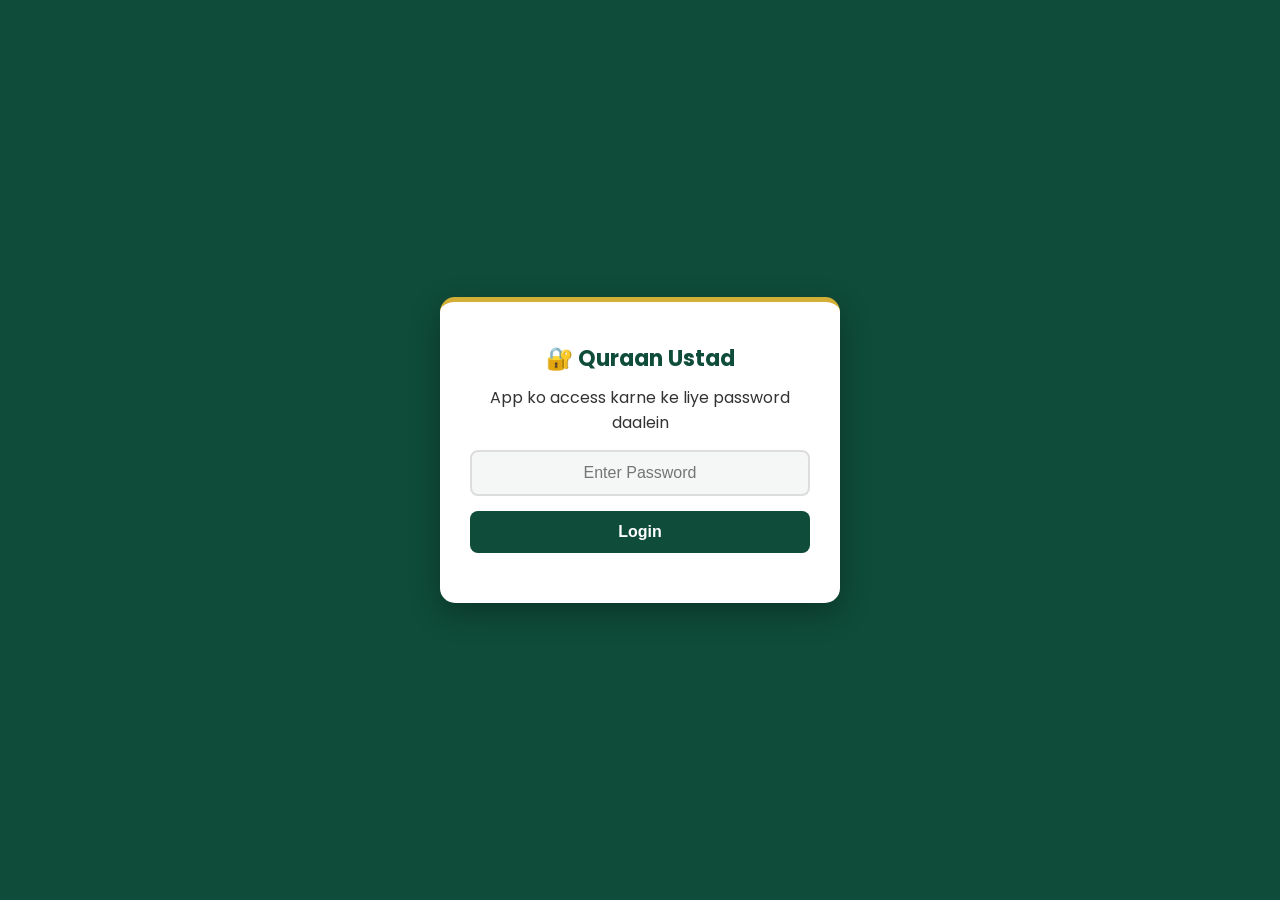
==== Index.html @ 298fa624 "Create Index.html" ====
<!DOCTYPE html>
<html lang="hi">
<head>
    <meta charset="UTF-8">
    <meta name="viewport" content="width=device-width, initial-scale=1.0">
    <title>Quraan Ustad - 50 Days Course</title>
    
    <link rel="icon" type="image/png" href="icon.png">
    <link rel="apple-touch-icon" href="icon.png">
    <link id="my-manifest-placeholder" rel="manifest">
    <meta name="theme-color" content="#0F4C3A">
    
    <link href="https://fonts.googleapis.com/css2?family=Amiri:wght@400;700&family=Noto+Nastaliq+Urdu:wght@400;700&family=Poppins:wght@300;400;600;700&display=swap" rel="stylesheet">
    
    <style>
        :root { --primary: #0F4C3A; --secondary: #D4AF37; --bg: #F4F7F6; --card-bg: #ffffff; --text: #333333; --text-light: #666; --shadow: 0 4px 15px rgba(0,0,0,0.05); --border: #ddd; }
        [data-theme="dark"] { --primary: #1a1a2e; --secondary: #6ee7b7; --bg: #0f0f23; --card-bg: #1e1e36; --text: #eee; --text-light: #aaa; --shadow: 0 4px 15px rgba(0,0,0,0.3); --border: #333; }
        * { box-sizing: border-box; margin: 0; padding: 0; transition: background 0.3s, color 0.3s; }
        body { font-family: 'Poppins', sans-serif; background-color: var(--bg); color: var(--text); padding-bottom: 70px; }
        
        .login-container { position: fixed; top: 0; left: 0; width: 100%; height: 100%; background: var(--primary); display: flex; justify-content: center; align-items: center; z-index: 9999; }
        .login-box { background: var(--card-bg); padding: 40px 30px; border-radius: 15px; text-align: center; box-shadow: 0 10px 30px rgba(0,0,0,0.3); width: 90%; max-width: 400px; border-top: 5px solid var(--secondary); }
        .login-box h1 { color: var(--primary); margin-bottom: 10px; font-size: 22px; }
        .login-box input { width: 100%; padding: 12px; margin: 15px 0; border: 2px solid var(--border); border-radius: 8px; font-size: 16px; background: var(--bg); color: var(--text); text-align: center; }
        .login-box button { width: 100%; background: var(--primary); color: white; padding: 12px; border: none; border-radius: 8px; font-weight: bold; cursor: pointer; font-size: 16px; }

        header { background-color: var(--primary); color: white; text-align: center; padding: 15px; border-bottom: 4px solid var(--secondary); }
        .header-top { display: flex; justify-content: space-between; align-items: center; max-width: 1200px; margin: 0 auto; }
        .header-controls { display: flex; gap: 10px; align-items: center; }
        .icon-btn { background: none; border: none; font-size: 20px; cursor: pointer; color: white; }
        .streak-badge { background: #ff5722; color: white; padding: 4px 10px; border-radius: 20px; font-size: 12px; font-weight: bold; }

        .main-nav { display: flex; justify-content: flex-start; overflow-x: auto; gap: 10px; margin: 15px auto; padding: 0 15px; max-width: 1200px; scrollbar-width: none; }
        .main-nav::-webkit-scrollbar { display: none; }
        .nav-btn { padding: 8px 16px; border: none; border-radius: 20px; font-size: 13px; font-weight: 600; background: var(--card-bg); color: var(--text); box-shadow: var(--shadow); cursor: pointer; white-space: nowrap; }
        .nav-btn.active { background: var(--primary); color: #fff; }

        .view-section { display: none; max-width: 1200px; margin: 0 auto; padding: 0 15px; }
        .view-section.active { display: block; animation: fadeIn 0.4s; }
        @keyframes fadeIn { from { opacity: 0; transform: translateY(10px); } to { opacity: 1; transform: translateY(0); } }

        .day-header { display: flex; justify-content: space-between; align-items: center; margin-bottom: 15px; flex-wrap: wrap; gap: 10px;}
        .day-header h2 { color: var(--primary); font-size: 18px; }
        .admin-select { padding: 8px; border-radius: 8px; border: 2px solid var(--primary); background: var(--card-bg); color: var(--text); font-weight: bold; }
        
        .grid-container { display: grid; grid-template-columns: repeat(auto-fill, minmax(280px, 1fr)); gap: 15px; margin-bottom: 20px; }
        .card { background: var(--card-bg); border-radius: 12px; padding: 15px; box-shadow: var(--shadow); border-left: 5px solid var(--primary); text-align: center; }
        .arabic { font-family: 'Amiri', serif; font-size: 28px; color: var(--secondary); margin-bottom: 5px; direction: rtl; cursor: pointer; }
        .roman { font-weight: 600; font-size: 14px; margin-bottom: 5px; }
        .urdu { font-family: 'Noto Nastaliq Urdu', serif; font-size: 18px; color: var(--text-light); direction: rtl; cursor: pointer; }
        .mashq-box { background: #fff8e1; border: 1px dashed var(--secondary); padding: 8px; margin-top: 10px; border-radius: 6px; font-size: 13px; color: #333; text-align: right; direction: rtl;}
        [data-theme="dark"] .mashq-box { background: #2a2a40; color: #eee; }
        .tafseel-btn { background: var(--primary); color: white; border: none; padding: 8px; width: 100%; border-radius: 6px; margin-top: 10px; cursor: pointer; font-size: 12px; }

        .locked-page { background: var(--card-bg); padding: 40px 20px; border-radius: 15px; box-shadow: var(--shadow); text-align: center; margin: 20px 0; border: 2px dashed var(--border); grid-column: 1 / -1; }
        .locked-page h2 { color: var(--text-light); margin-bottom: 10px; font-size: 22px; }
        .locked-page p { color: var(--text-light); font-size: 14px; margin-bottom: 20px; }
        .lock-icon { font-size: 60px; margin-bottom: 15px; }

        .exam-btn { background: var(--secondary); color: #000; padding: 12px 20px; border: none; border-radius: 25px; font-weight: bold; font-size: 16px; width: 100%; margin-top: 10px; cursor: pointer; }
        .search-box { width: 100%; padding: 12px; border: 2px solid var(--border); border-radius: 10px; margin-bottom: 15px; background: var(--card-bg); color: var(--text); outline: none; }

        .modal { position: fixed; top: 0; left: 0; width: 100%; height: 100%; background: rgba(0,0,0,0.8); z-index: 2000; display: flex; justify-content: center; align-items: center; padding: 20px; }
        .modal-content { background: var(--card-bg); padding: 20px; border-radius: 15px; width: 100%; max-width: 500px; border-top: 5px solid var(--secondary); position: relative; max-height: 90vh; overflow-y: auto; }
        .close-btn { position: absolute; top: 10px; right: 15px; font-size: 24px; cursor: pointer; color: var(--text-light); }
        .modal-text { margin-top: 15px; font-size: 18px; line-height: 1.8; text-align: right; font-family: 'Noto Nastaliq Urdu', serif; }
        
        .game-box { background: var(--card-bg); padding: 20px; border-radius: 12px; box-shadow: var(--shadow); text-align: center; max-width: 600px; margin: 0 auto; }
        .option-btn { padding: 12px; border: 2px solid var(--border); background: var(--bg); color: var(--text); border-radius: 8px; margin-bottom: 10px; width: 100%; text-align: left; cursor: pointer; font-size: 15px; }
        .option-btn.correct { background: #d4edda; border-color: #28a745; color: #155724; }
        .option-btn.wrong { background: #f8d7da; border-color: #dc3545; color: #721c24; }

        .bottom-nav { position: fixed; bottom: 0; left: 0; width: 100%; background: var(--card-bg); display: flex; justify-content: space-around; padding: 10px; box-shadow: 0 -2px 10px rgba(0,0,0,0.1); z-index: 1000; }
        .bottom-nav button { background: none; border: none; color: var(--text-light); font-size: 20px; cursor: pointer; display: flex; flex-direction: column; align-items: center; font-size: 12px; gap: 4px; }
        .bottom-nav button.active { color: var(--primary); font-weight: bold; }
        
        .toast { position: fixed; bottom: 70px; left: 50%; transform: translateX(-50%); background: var(--primary); color: white; padding: 10px 20px; border-radius: 20px; opacity: 0; transition: opacity 0.3s; pointer-events: none; z-index: 3000; font-size: 14px;}
        .toast.show { opacity: 1; }
        .hidden { display: none !important; }
        
        .score-badge { display: inline-block; background: var(--secondary); color: #000; padding: 4px 10px; border-radius: 15px; font-size: 12px; font-weight: bold; margin-bottom: 10px; }
    </style>
</head>
<body>

    <div id="loginScreen" class="login-container">
        <div class="login-box">
            <h1>🔐 Quraan Ustad</h1>
            <p>App ko access karne ke liye password daalein</p>
            <input type="password" id="passwordInput" placeholder="Enter Password">
            <button onclick="handleLogin()">Login</button>
            <p id="loginError" style="color: #ff4d4d; margin-top: 10px; font-size: 13px;"></p>
        </div>
    </div>

    <div id="mainApp" class="hidden">
        <header>
            <div class="header-top">
                <h1>📖 Quraan Ustad</h1>
                <div class="header-controls">
                    <span id="streakBadge" class="streak-badge hidden">🔥 0</span>
                    <button class="icon-btn" onclick="toggleTheme()" id="themeBtn">🌙</button>
                    <button class="icon-btn" onclick="logout()">🚪</button>
                </div>
            </div>
        </header>

        <nav class="main-nav">
            <button class="nav-btn active" onclick="switchTab('courseTab', this)">📚 Sabaq (50 Days)</button>
            <button class="nav-btn" onclick="window.location.href='dua.html'">🤲 Duaein</button>
            <button class="nav-btn" onclick="switchTab('gamesTab', this)">🎮 Games (100 GK)</button>
        </nav>

        <div id="courseTab" class="view-section active">
            <div class="day-header">
                <h2 id="dayTitle">Day 1 - Learn 10 Words</h2>
                <select id="adminDaySelect" class="admin-select hidden" onchange="changeAdminDay(this.value)"></select>
            </div>
            <div class="grid-container" id="courseGrid"></div>
            <button id="startExamBtn" class="exam-btn" onclick="startWordExam()">📝 Day 1 Exam Start Karein</button>
        </div>

        <div id="gamesTab" class="view-section">
            <div class="game-box">
                <div class="score-badge" id="gkScore">Score: 0 / 0</div>
                <h2>🎮 Islamic GK Quiz (100 Sawal)</h2>
                <p style="margin: 10px 0; font-size: 14px;">Apna ilm azmayein!</p>
                <div id="quizContainer"></div>
                <button id="nextGkBtn" class="exam-btn hidden" onclick="loadRandomGK()">Next Sawal ➡️</button>
            </div>
        </div>

        <div class="bottom-nav">
            <button onclick="switchTab('courseTab', document.querySelectorAll('.nav-btn')[0])">📚<br>Sabaq</button>
            <button onclick="window.location.href='dua.html'">🤲<br>Duaein</button>
            <button onclick="switchTab('gamesTab', document.querySelectorAll('.nav-btn')[2])">🎮<br>Games</button>
            <button onclick="openFeedback()">✉️<br>Support</button>
        </div>
    </div>

    <div id="infoModal" class="modal hidden">
        <div class="modal-content">
            <span class="close-btn" onclick="document.getElementById('infoModal').classList.add('hidden')">&times;</span>
            <h2 id="modalTitle" style="color: var(--primary); text-align: center;">Tafseel</h2>
            <div id="modalText" class="modal-text"></div>
            <div style="display:flex; gap:10px; margin-top:20px;">
                <button class="exam-btn" id="speakBtn" style="flex:1; background:var(--primary); color:white; margin-top:0;">🔊 Suno</button>
                <button class="exam-btn" id="shareBtn" style="flex:1; background:#25D366; color:white; margin-top:0;">📤 Share</button>
            </div>
        </div>
    </div>

    <div id="examModal" class="modal hidden">
        <div class="modal-content">
            <span class="close-btn" onclick="document.getElementById('examModal').classList.add('hidden')">&times;</span>
            <h2 style="text-align: center; color: var(--primary);">Exam</h2>
            <p style="text-align: center; font-size: 12px; margin-bottom: 15px;">Sahi Urdu Meaning Select Karein</p>
            <div id="examQuestions"></div>
            <button class="exam-btn" onclick="submitExam()" id="submitExamBtn">Submit Exam</button>
            <div id="examResult" style="text-align: center; margin-top: 15px; font-weight: bold;"></div>
        </div>
    </div>

    <div id="feedbackModal" class="modal hidden">
        <div class="modal-content">
            <span class="close-btn" onclick="document.getElementById('feedbackModal').classList.add('hidden')">&times;</span>
            <h2 style="text-align: center; color: var(--primary);">✉️ Feedback</h2>
            <p style="text-align: center; font-size: 14px; margin: 10px 0;">App kaisi lagi, zaroor batayein.</p>
            <a href="mailto:fauzan0096@gmail.com?subject=Feedback%20from%20Quran%20Ustad%20App&body=Assalamu%20Alaikum,%0A%0AMujhe%20app%20ke%20baare%20mein%20yeh%20kehana%20hai:" style="text-decoration: none; display: block;">
                <button class="exam-btn" style="background: var(--primary); color: white; margin-top: 10px;">📧 Email Karein</button>
            </a>
            <button class="exam-btn" onclick="shareApp()" style="background: #25D366; color: white; margin-top: 10px;">📤 App Share Karein</button>
        </div>
    </div>

    <div id="toast" class="toast">Message</div>

    <script>
        const manifest = { name: "Quraan Ustad", short_name: "Quran Ustad", start_url: "./index.html", display: "standalone", background_color: "#0F4C3A", theme_color: "#0F4C3A", icons: [{ src: "icon.png", sizes: "192x192", type: "image/png" }, { src: "icon.png", sizes: "512x512", type: "image/png" }] };
        document.querySelector('#my-manifest-placeholder').setAttribute('href', URL.createObjectURL(new Blob([JSON.stringify(manifest)], {type: 'application/json'})));

        const courseData = [
            { day: 1, words: [ { a: "اللَّهُ", r: "Allah", u: "اللہ", m: "اللَّهُ أَحَدٌ", t: "سب کا رب" }, { a: "رَبِّ", r: "Rabb", u: "پالنے والا", m: "رَبِّ الْعَالَمِينَ", t: "مالک" }, { a: "إِلَه", r: "Ilaah", u: "معبود", m: "لَا إِلَهَ إِلَّا اللَّهُ", t: "عبادت کے لائق" }, { a: "رَحْمَٰن", r: "Rahmaan", u: "بہت مہربان", m: "الرَّحْمَٰنُ", t: "رحم کرنے والا" }, { a: "رَحِيم", r: "Raheem", u: "نہایت رحم والا", m: "غَفُورٌ رَّحِيمٌ", t: "خاص رحم والا" }, { a: "غَفُور", r: "Ghafoor", u: "بخشنی والا", m: "هُوَ الْغَفُورُ", t: "معاف کرنے والا" }, { a: "عَزِيز", r: "Azeez", u: "زبردست", m: "عَزِيزٌ حَكِيمٌ", t: "غالب" }, { a: "حَكِيم", r: "Hakeem", u: "حکمت والا", m: "عَلِيمٌ حَكِيمٌ", t: "دانا" }, { a: "عَلِيم", r: "Aleem", u: "سب جاننے والا", m: "هُوَ عَلِيمٌ", t: "جاننے والا" }, { a: "خَبِير", r: "Khabeer", u: "باخبر", m: "الْخَبِيرُ", t: "خبر رکھنے والا" } ] },
            { day: 2, words: [ { a: "بَصِير", r: "Baseer", u: "سب دیکھنے والا", m: "هُوَ الْبَصِيرُ", t: "دیکھنے والا" }, { a: "سَمِيع", r: "Samee'", u: "سب سننے والا", m: "سَمِيعٌ بَصِيرٌ", t: "سننے والا" }, { a: "قَدِير", r: "Qadeer", u: "قدرت والا", m: "قَدِيرٌ", t: "طاقت والا" }, { a: "لَطِيف", r: "Lateef", u: "باریک بین", m: "لَطِيفٌ", t: "مہربان" }, { a: "كَرِيم", r: "Kareem", u: "کرم والا", m: "كَرِيمٌ", t: "سخی" }, { a: "عَظِيم", r: "Azeem", u: "عظمت والا", m: "عَظِيمٌ", t: "بڑا" }, { a: "كَبِير", r: "Kabeer", u: "بڑا", m: "اللَّهُ أَكْبَرُ", t: "بزرگ" }, { a: "حَمِيد", r: "Hameed", u: "تعریف کے لائق", m: "حَمِيدٌ", t: "تعریف والا" }, { a: "غَنِيّ", r: "Ghaniyy", u: "بے نیاز", m: "غَنِيٌّ", t: "دولت والا" }, { a: "حَيّ", r: "Hayy", u: "ہمیشہ زندہ", m: "الْحَيُّ", t: "زندہ" } ] },
            { day: 3, words: [ { a: "قَيُّوم", r: "Qayyoom", u: "قائم رکھنے والا", m: "الْقَيُّومُ", t: "سنبھالنے والا" }, { a: "مَلِك", r: "Malik", u: "بادشاہ", m: "مَلِكِ النَّاسِ", t: "حکمران" }, { a: "وَلِيّ", r: "Waliyy", u: "مددگار", m: "الْوَلِيُّ", t: "دوست" }, { a: "نَصِير", r: "Naseer", u: "مدد کرنے والا", m: "نَصِيرًا", t: "مددگار" }, { a: "تَوَّاب", r: "Tawwaab", u: "توبہ قبول کرنے والا", m: "التَّوَّابُ", t: "معاف کرنے والا" }, { a: "رَزَّاق", r: "Razzaaq", u: "رزق دینے والا", m: "الرَّزَّاقُ", t: "روزی دینے والا" }, { a: "خَالِق", r: "Khaaliq", u: "پیدا کرنے والا", m: "الْخَالِقُ", t: "بنانے والا" }, { a: "شَهِيد", r: "Shaheed", u: "گواہ", m: "شَهِيدًا", t: "گواہ" }, { a: "حَسِيب", r: "Haseeb", u: "حساب لینے والا", m: "حَسِيبًا", t: "حساب والا" }, { a: "وَكِيل", r: "Wakeel", u: "کارساز", m: "وَكِيلًا", t: "بھروسہ" } ] },
            { day: 4, words: [ { a: "قَوِيّ", r: "Qawiyy", u: "طاقتور", m: "قَوِيٌّ", t: "طاقت والا" }, { a: "شَدِيد", r: "Shadeed", u: "سخت", m: "شَدِيدٌ", t: "سخت" }, { a: "عَفُوّ", r: "Afuw", u: "معاف کرنے والا", m: "عَفُوٌّ", t: "معافی" }, { a: "حَقّ", r: "Haqq", u: "سچ", m: "الْحَقُّ", t: "حق" }, { a: "وَاحِد", r: "Waahid", u: "ایک", m: "وَاحِدٌ", t: "ایک" }, { a: "أَحَد", r: "Ahad", u: "اکیلا", m: "أَحَدٌ", t: "بےمثال" }, { a: "صَمَد", r: "Samad", u: "بے نیاز", m: "الصَّمَدُ", t: "بےنیاز" }, { a: "هُوَ", r: "Huwa", u: "وہ (مرد)", m: "هُوَ", t: "وہ" }, { a: "هِيَ", r: "Hiya", u: "وہ (عورت)", m: "هِيَ", t: "وہ" }, { a: "هُمْ", r: "Hum", u: "وہ سب", m: "هُمْ", t: "وہ سب" } ] },
            { day: 5, words: [ { a: "هُنَّ", r: "Hunna", u: "وہ عورتیں", m: "هُنَّ", t: "وہ سب" }, { a: "هُمَا", r: "Humaa", u: "وہ دونوں", m: "هُمَا", t: "وہ دونوں" }, { a: "أَنْتَ", r: "Anta", u: "تم", m: "أَنْتَ", t: "تم" }, { a: "أَنْتُمْ", r: "Antum", u: "تم سب", m: "أَنْتُمْ", t: "تم سب" }, { a: "أَنَا", r: "Anaa", u: "میں", m: "أَنَا", t: "میں" }, { a: "نَحْنُ", r: "Nahnu", u: "ہم", m: "نَحْنُ", t: "ہم" }, { a: "هَذَا", r: "Haadhaa", u: "یہ (مرد)", m: "هَذَا", t: "یہ" }, { a: "هَذِهِ", r: "Haadhihi", u: "یہ (عورت)", m: "هَذِهِ", t: "یہ" }, { a: "ذَلِكَ", r: "Dhaalika", u: "وہ", m: "ذَلِكَ", t: "وہ" }, { a: "تِلْكَ", r: "Tilka", u: "وہ (عورت)", m: "تِلْكَ", t: "وہ" } ] },
            { day: 6, words: [ { a: "أُولَٰئِكَ", r: "Ulaa'ika", u: "وہ لوگ", m: "أُولَٰئِكَ", t: "وہ لوگ" }, { a: "هَؤُلَاءِ", r: "Haa'ulaa'i", u: "یہ لوگ", m: "هَؤُلَاءِ", t: "یہ لوگ" }, { a: "الَّذِي", r: "Alladhee", u: "جو", m: "الَّذِي", t: "جو" }, { a: "الَّتِي", r: "Allatee", u: "جو (عورت)", m: "الَّتِي", t: "جو" }, { a: "الَّذِينَ", r: "Alladheena", u: "جو لوگ", m: "الَّذِينَ", t: "جو لوگ" }, { a: "مَا", r: "Maa", u: "کیا", m: "مَا", t: "کیا" }, { a: "مَنْ", r: "Man", u: "کون", m: "مَنْ", t: "کون" }, { a: "كُلّ", r: "Kull", u: "ہر", m: "كُلّ", t: "سب" }, { a: "بَعْض", r: "Ba'd", u: "کچھ", m: "بَعْض", t: "کچھ" }, { a: "جَمِيع", r: "Jamee'", u: "سب", m: "جَمِيع", t: "تمام" } ] },
            { day: 7, words: [ { a: "نَفْس", r: "Nafs", u: "جان", m: "نَفْس", t: "خود" }, { a: "غَيْر", r: "Ghayr", u: "کے سوا", m: "غَيْر", t: "بغیر" }, { a: "مِثْل", r: "Mithl", u: "جیسا", m: "مِثْل", t: "مثال" }, { a: "أَيّ", r: "Ayy", u: "کون سا", m: "أَيّ", t: "کون" }, { a: "مَاذَا", r: "Maadhaa", u: "کیا", m: "مَاذَا", t: "کیا" }, { a: "لِمَاذَا", r: "Limaadhaa", u: "کیوں", m: "لِمَاذَا", t: "کیوں" }, { a: "أَيْنَ", r: "Ayna", u: "کہاں", m: "أَيْنَ", t: "کہاں" }, { a: "كَيْفَ", r: "Kayfa", u: "کیسے", m: "كَيْفَ", t: "کیسے" }, { a: "مَتَى", r: "Mataa", u: "کب", m: "مَتَى", t: "کب" }, { a: "هَلْ", r: "Hal", u: "کیا", m: "هَلْ", t: "کیا" } ] },
            { day: 8, words: [ { a: "لَعَلَّ", r: "La'alla", u: "شاید", m: "لَعَلَّ", t: "تاکہ" }, { a: "كَمْ", r: "Kam", u: "کتنے", m: "كَمْ", t: "کتنے" }, { a: "أَنَّ", r: "Anna", u: "بے شک", m: "أَنَّ", t: "کہ" }, { a: "فِي", r: "Fee", u: "میں", m: "فِي", t: "میں" }, { a: "إِلَى", r: "Ilaa", u: "کی طرف", m: "إِلَى", t: "طرف" }, { a: "عَلَى", r: "Alaa", u: "پر", m: "عَلَى", t: "پر" }, { a: "عَن", r: "An", u: "سے", m: "عَن", t: "بارے میں" }, { a: "مَعَ", r: "Ma'a", u: "ساتھ", m: "مَعَ", t: "ساتھ" }, { a: "بِ", r: "Bi", u: "ساتھ", m: "بِ", t: "کے ذریعے" }, { a: "لِ", r: "Li", u: "کے لیے", m: "لِ", t: "کے لیے" } ] },
            { day: 9, words: [ { a: "كَ", r: "Ka", u: "جیسا", m: "كَ", t: "جیسا" }, { a: "وَ", r: "Wa", u: "اور", m: "وَ", t: "اور" }, { a: "فَ", r: "Fa", u: "پھر", m: "فَ", t: "پس" }, { a: "ثُمَّ", r: "Thumma", u: "پھر", m: "ثُمَّ", t: "اس کے بعد" }, { a: "أَوْ", r: "Aw", u: "یا", m: "أَوْ", t: "یا" }, { a: "لَا", r: "Laa", u: "نہیں", m: "لَا", t: "نہیں" }, { a: "لَمْ", r: "Lam", u: "نہیں", m: "لَمْ", t: "نہیں (ماضی)" }, { a: "لَنْ", r: "Lan", u: "ہرگز نہیں", m: "لَنْ", t: "ہرگز نہیں" }, { a: "لَمَّا", r: "Lammaa", u: "جب", m: "لَمَّا", t: "ابھی نہیں" }, { a: "إِنَّ", r: "Inna", u: "بے شک", m: "إِنَّ", t: "یقیناً" } ] },
            { day: 10, words: [ { a: "إِن", r: "In", u: "اگر", m: "إِن", t: "اگر" }, { a: "أَن", r: "An", u: "کہ", m: "أَن", t: "کہ" }, { a: "إِذَا", r: "Idhaa", u: "جب", m: "إِذَا", t: "جب (آئندہ)" }, { a: "إِذْ", r: "Idh", u: "جب", m: "إِذْ", t: "جب (گزرا)" }, { a: "لَوْ", r: "Law", u: "اگر", m: "لَوْ", t: "کاش" }, { a: "لَوْلَا", r: "Lawlaa", u: "کیوں نہیں", m: "لَوْلَا", t: "اگر نہ ہوتا" }, { a: "قَدْ", r: "Qad", u: "یقیناً", m: "قَدْ", t: "تحقیق" }, { a: "سَوْفَ", r: "Sawfa", u: "عنقریب", m: "سَوْفَ", t: "جلد" }, { a: "بَلْ", r: "Bal", u: "بلکہ", m: "بَلْ", t: "بلکہ" }, { a: "لَكِنْ", r: "Laakin", u: "لیکن", m: "لَكِنْ", t: "لیکن" } ] },
            { day: 11, words: [ { a: "حَتَّى", r: "Hattaa", u: "یہاں تک کہ", m: "حَتَّى", t: "تک" }, { a: "كَيْ", r: "Kay", u: "تاکہ", m: "كَيْ", t: "تاکہ" }, { a: "إِلَّا", r: "Illaa", u: "مگر", m: "إِلَّا", t: "سوائے" }, { a: "بَيْنَ", r: "Bayna", u: "درمیان", m: "بَيْنَ", t: "بیچ" }, { a: "بَعْدَ", r: "Ba'da", u: "بعد", m: "بَعْدَ", t: "کے بعد" }, { a: "قَبْلَ", r: "Qabla", u: "پہلے", m: "قَبْلَ", t: "سے پہلے" }, { a: "فَوْقَ", r: "Fawqa", u: "اوپر", m: "فَوْقَ", t: "اوپر" }, { a: "تَحْتَ", r: "Tahta", u: "نیچے", m: "تَحْتَ", t: "نیچے" }, { a: "خَلْفَ", r: "Khalfa", u: "پیچھے", m: "خَلْفَ", t: "پیچھے" }, { a: "دُونَ", r: "Doona", u: "سوا", m: "دُونَ", t: "بغیر" } ] },
            { day: 12, words: [ { a: "عِندَ", r: "Inda", u: "پاس", m: "عِندَ", t: "پاس" }, { a: "لَدَى", r: "Ladaa", u: "پاس", m: "لَدَى", t: "حضور" }, { a: "حَوْلَ", r: "Hawla", u: "اردگرد", m: "حَوْلَ", t: "آس پاس" }, { a: "كَلَّا", r: "Kallaa", u: "ہرگز نہیں", m: "كَلَّا", t: "ہرگز نہیں" }, { a: "نَعَمْ", r: "Na'am", u: "ہاں", m: "نَعَمْ", t: "ہاں" }, { a: "بَلَى", r: "Balaa", u: "ہاں کیوں نہیں", m: "بَلَى", t: "کیوں نہیں" }, { a: "أَلَا", r: "Alaa", u: "خبردار", m: "أَلَا", t: "سنو" }, { a: "يَا", r: "Yaa", u: "اے", m: "يَا", t: "اے" }, { a: "أَيُّهَا", r: "Ayyuhaa", u: "اے", m: "أَيُّهَا", t: "اے" }, { a: "إِنَّمَا", r: "Innamaa", u: "بس", m: "إِنَّمَا", t: "صرف" } ] },
            { day: 13, words: [ { a: "كَذَلِكَ", r: "Kadhaalika", u: "اسی طرح", m: "كَذَلِكَ", t: "اسی طرح" }, { a: "حَيْثُ", r: "Haythu", u: "جہاں", m: "حَيْثُ", t: "جہاں" }, { a: "أَبَدًا", r: "Abadan", u: "ہمیشہ", m: "أَبَدًا", t: "کبھی" }, { a: "سَمَاء", r: "Samaa'", u: "آسمان", m: "السَّمَاءُ", t: "آسمان" }, { a: "أَرْض", r: "Ard", u: "زمین", m: "الْأَرْضُ", t: "زمین" }, { a: "شَمْس", r: "Shams", u: "سورج", m: "الشَّمْسُ", t: "سورج" }, { a: "قَمَر", r: "Qamar", u: "چاند", m: "الْقَمَرُ", t: "چاند" }, { a: "نَجْم", r: "Najm", u: "ستارہ", m: "النَّجْمُ", t: "ستارہ" }, { a: "نُور", r: "Noor", u: "روشنی", m: "النُّورُ", t: "روشنی" }, { a: "ظُلُمَات", r: "Zulumaat", u: "اندھیرے", m: "الظُّلُمَاتِ", t: "اندھیرا" } ] },
            { day: 14, words: [ { a: "لَيْل", r: "Layl", u: "رات", m: "اللَّيْلُ", t: "رات" }, { a: "نَهَار", r: "Nahaar", u: "دن", m: "النَّهَارُ", t: "دن" }, { a: "يَوْم", r: "Yawm", u: "دن", m: "الْيَوْمَ", t: "دن" }, { a: "فَجْر", r: "Fajr", u: "صبح", m: "الْفَجْرِ", t: "صبح" }, { a: "مَاء", r: "Maa'", u: "پانی", m: "الْمَاءُ", t: "پانی" }, { a: "مَطَر", r: "Matar", u: "بارش", m: "مَطَرٌ", t: "بارش" }, { a: "سَحَاب", r: "Sahaab", u: "بادل", m: "السَّحَابُ", t: "بادل" }, { a: "بَرْق", r: "Barq", u: "بجلی", m: "الْبَرْقُ", t: "بجلی" }, { a: "رَعْد", r: "Ra'd", u: "گرج", m: "الرَّعْدُ", t: "گرج" }, { a: "رِيح", r: "Reeh", u: "ہوا", m: "الرِّيحُ", t: "ہوا" } ] },
            { day: 15, words: [ { a: "بَحْر", r: "Bahr", u: "سمندر", m: "الْبَحْرُ", t: "سمندر" }, { a: "نَهْر", r: "Nahr", u: "نہر", m: "النَّهْرُ", t: "نہر" }, { a: "جَبَل", r: "Jabal", u: "پہاڑ", m: "الْجَبَلُ", t: "پہاڑ" }, { a: "نَار", r: "Naar", u: "آگ", m: "النَّارُ", t: "آگ" }, { a: "حَجَر", r: "Hajar", u: "پتھر", m: "الْحَجَرُ", t: "پتھر" }, { a: "طِين", r: "Teen", u: "مٹی", m: "الطِّينُ", t: "مٹی" }, { a: "شَجَرَة", r: "Shajarah", u: "درخت", m: "الشَّجَرَةُ", t: "درخت" }, { a: "وَرَقَة", r: "Waraqah", u: "پتا", m: "الْوَرَقَةُ", t: "پتا" }, { a: "نَخْل", r: "Nakhl", u: "کھجور کا درخت", m: "النَّخْلُ", t: "کھجور" }, { a: "ثَمَرَة", r: "Thamarah", u: "پھل", m: "الثَّمَرَةُ", t: "پھل" } ] },
            { day: 16, words: [ { a: "عِنَب", r: "Inab", u: "انگور", m: "الْعِنَبَ", t: "انگور" }, { a: "زَيْتُون", r: "Zaytoon", u: "زیتون", m: "الزَّيْتُونَ", t: "زیتون" }, { a: "زَرْع", r: "Zar'", u: "کھیتی", m: "الزَّرْعَ", t: "کھیتی" }, { a: "نَبَات", r: "Nabaat", u: "پودے", m: "النَّبَاتَ", t: "پودا" }, { a: "ذَهَب", r: "Dhahab", u: "سونا", m: "الذَّهَبَ", t: "سونا" }, { a: "فِضَّة", r: "Fiddah", u: "چاندی", m: "الْفِضَّةَ", t: "چاندی" }, { a: "حَدِيد", r: "Hadeed", u: "لوہا", m: "الْحَدِيدَ", t: "لوہا" }, { a: "لَبَن", r: "Laban", u: "دودھ", m: "اللَّبَنَ", t: "دودھ" }, { a: "عَسَل", r: "Asal", u: "شہد", m: "الْعَسَلَ", t: "شہد" }, { a: "طَعَام", r: "Ta'aam", u: "کھانا", m: "الطَّعَامَ", t: "کھانا" } ] },
            { day: 17, words: [ { a: "لَحْم", r: "Lahm", u: "گوشت", m: "اللَّحْمَ", t: "گوشت" }, { a: "بَيْت", r: "Bayt", u: "گھر", m: "الْبَيْتَ", t: "گھر" }, { a: "مَسْجِد", r: "Masjid", u: "مسجد", m: "الْمَسْجِدَ", t: "مسجد" }, { a: "كَعْبَة", r: "Ka'bah", u: "کعبہ", m: "الْكَعْبَةَ", t: "کعبہ" }, { a: "قَرْيَة", r: "Qaryah", u: "بستی", m: "الْقَرْيَةَ", t: "بستی" }, { a: "مَدِينَة", r: "Madeenah", u: "شہر", m: "الْمَدِينَةَ", t: "شہر" }, { a: "بَاب", r: "Baab", u: "دروازہ", m: "الْبَابَ", t: "دروازہ" }, { a: "فُلْك", r: "Fulk", u: "کشتی", m: "الْفُلْكَ", t: "کشتی" }, { a: "كِتَاب", r: "Kitaab", u: "کتاب", m: "الْكِتَابَ", t: "کتاب" }, { a: "قَلَم", r: "Qalam", u: "قلم", m: "الْقَلَمَ", t: "قلم" } ] },
            { day: 18, words: [ { a: "مِيزَان", r: "Meezaan", u: "ترازو", m: "الْمِيزَانَ", t: "ترازو" }, { a: "مَال", r: "Maal", u: "مال", m: "الْمَالَ", t: "دولت" }, { a: "ثِيَاب", r: "Thiyaab", u: "کپڑے", m: "الثِّيَابَ", t: "کپڑا" }, { a: "ظِلّ", r: "Zill", u: "سایہ", m: "الظِّلَّ", t: "سایہ" }, { a: "سَبِيل", r: "Sabeel", u: "راستہ", m: "السَّبِيلَ", t: "راستہ" }, { a: "صِرَاط", r: "Siraat", u: "سیدھا راستہ", m: "الصِّرَاطَ", t: "راستہ" }, { a: "بَقَرَة", r: "Baqarah", u: "گائے", m: "الْبَقَرَةَ", t: "گائے" }, { a: "عِجْل", r: "Ijil", u: "بچھڑا", m: "الْعِجْلَ", t: "بچھڑا" }, { a: "نَاقَة", r: "Naaqah", u: "اونٹنی", m: "النَّاقَةَ", t: "اونٹنی" }, { a: "جَمَل", r: "Jamal", u: "اونٹ", m: "الْجَمَلَ", t: "اونٹ" } ] },
            { day: 19, words: [ { a: "غَنَم", r: "Ghanam", u: "بھیڑ بکریاں", m: "الْغَنَمَ", t: "بکری" }, { a: "مَعْز", r: "Ma'z", u: "بکری", m: "الْمَعْزَ", t: "بکری" }, { a: "أَنَعَام", r: "An'aam", u: "مویشی", m: "الْأَنْعَامَ", t: "مویشی" }, { a: "خَيْل", r: "Khayl", u: "گھوڑے", m: "الْخَيْلَ", t: "گھوڑا" }, { a: "حِمَار", r: "Himaar", u: "گدھا", m: "الْحِمَارَ", t: "گدھا" }, { a: "كَلْب", r: "Kalb", u: "کتا", m: "الْكَلْبَ", t: "کتا" }, { a: "ذِئْب", r: "Dhi'b", u: "بھیڑیا", m: "الذِّئْبَ", t: "بھیڑیا" }, { a: "فِيل", r: "Feel", u: "ہاتھی", m: "الْفِيلَ", t: "ہاتھی" }, { a: "طَيْر", r: "Tayr", u: "پرندے", m: "الطَّيْرَ", t: "پرندہ" }, { a: "هُدْهُد", r: "Hudhud", u: "ایک پرندہ", m: "الْهُدْهُدَ", t: "ہدہد" } ] },
            { day: 20, words: [ { a: "غُرَاب", r: "Ghuraab", u: "کوا", m: "الْغُرَابَ", t: "کوا" }, { a: "نَمْلَة", r: "Namlah", u: "چیونٹی", m: "النَّمْلَةَ", t: "چیونٹی" }, { a: "نَحْل", r: "Nahl", u: "شہد کی مکھی", m: "النَّحْلَ", t: "مکھی" }, { a: "عَنكَبُوت", r: "Ankaboot", u: "مکڑی", m: "الْعَنكَبُوتَ", t: "مکڑی" }, { a: "ذُبَاب", r: "Dhubaab", u: "مکھی", m: "الذُّبَابَ", t: "مکھی" }, { a: "جَرَاد", r: "Jaraad", u: "ٹڈی", m: "الْجَرَادَ", t: "ٹڈی" }, { a: "ضَفَادِع", r: "Dafaaidi'", u: "مینڈک", m: "الضَّفَادِعَ", t: "مینڈک" }, { a: "حَيَّة", r: "Hayyah", u: "سانپ", m: "الْحَيَّةَ", t: "سانپ" }, { a: "قِرْد", r: "Qird", u: "بندر", m: "الْقِرْدَ", t: "بندر" }, { a: "خِنْزِير", r: "Khinzeer", u: "سور", m: "الْخِنْزِيرَ", t: "سور" } ] },
            { day: 21, words: [ { a: "بَعُوضَة", r: "Ba'oodah", u: "مچھر", m: "بَعُوضَةً", t: "مچھر" }, { a: "حُوت", r: "Hoot", u: "مچھلی", m: "الْحُوتَ", t: "مچھلی" }, { a: "دَابَّة", r: "Daabbah", u: "جاندار", m: "الدَّابَّةَ", t: "جانور" }, { a: "إِنْسَان", r: "Insaan", u: "انسان", m: "الْإِنسَانَ", t: "انسان" }, { a: "نَاس", r: "Naas", u: "لوگ", m: "النَّاسَ", t: "لوگ" }, { a: "بَشَر", r: "Bashar", u: "انسان", m: "الْبَشَرَ", t: "انسان" }, { a: "رَجُل", r: "Rajul", u: "مرد", m: "الرَّجُلَ", t: "مرد" }, { a: "امْرَأَة", r: "Imra'ah", u: "عورت", m: "الْمَرْأَةَ", t: "عورت" }, { a: "نِسَاء", r: "Nisaa'", u: "عورتیں", m: "النِّسَاءَ", t: "عورتیں" }, { a: "وَلَد", r: "Walad", u: "اولاد", m: "الْوَلَدَ", t: "بیٹا" } ] },
            { day: 22, words: [ { a: "ابْن", r: "Ibn", u: "بیٹا", m: "الِابْنُ", t: "بیٹا" }, { a: "بِنْت", r: "Bint", u: "بیٹی", m: "الْبِنْتُ", t: "بیٹی" }, { a: "أَب", r: "Ab", u: "باپ", m: "الْأَبُ", t: "باپ" }, { a: "أُمّ", r: "Umm", u: "ماں", m: "الْأُمُّ", t: "ماں" }, { a: "وَالِدَيْن", r: "Waalidayn", u: "ماں باپ", m: "الْوَالِدَيْنِ", t: "ماں باپ" }, { a: "أَخ", r: "Akh", u: "بھائی", m: "الْأَخُ", t: "بھائی" }, { a: "أُخْت", r: "Ukht", u: "بہن", m: "الْأُخْتُ", t: "بہن" }, { a: "زَوْج", r: "Zawj", u: "شوہر/بیوی", m: "الزَّوْجُ", t: "جوڑا" }, { a: "أَهْل", r: "Ahl", u: "گھر والے", m: "الْأَهْلُ", t: "اہل" }, { a: "قَوْم", r: "Qawm", u: "قوم", m: "الْقَوْمُ", t: "لوگ" } ] },
            { day: 23, words: [ { a: "ذُرِّيَّة", r: "Dhurriyyah", u: "اولاد", m: "الذُّرِّيَّةَ", t: "نسل" }, { a: "طِفْل", r: "Tifl", u: "بچہ", m: "الطِّفْلُ", t: "بچہ" }, { a: "يَتِيم", r: "Yateem", u: "یتیم", m: "الْيَتِيمَ", t: "یتیم" }, { a: "مِسْكِين", r: "Miskeen", u: "مسکین", m: "الْمِسْكِينَ", t: "غریب" }, { a: "عَبْد", r: "Abd", u: "بندہ", m: "الْعَبْدُ", t: "غلام" }, { a: "مَلَائِكَة", r: "Malaa'ikah", u: "فرشتے", m: "الْمَلَائِكَةَ", t: "فرشتے" }, { a: "جِنّ", r: "Jinn", u: "جن", m: "الْجِنُّ", t: "جن" }, { a: "شَيْطَان", r: "Shaytaan", u: "شیطان", m: "الشَّيْطَانُ", t: "شیطان" }, { a: "نَبِيّ", r: "Nabiyy", u: "نبی", m: "النَّبِيُّ", t: "نبی" }, { a: "رَسُول", r: "Rasool", u: "رسول", m: "الرَّسُولُ", t: "رسول" } ] },
            { day: 24, words: [ { a: "عَدُوّ", r: "Aduww", u: "دشمن", m: "الْعَدُوُّ", t: "دشمن" }, { a: "صَاحِب", r: "Saahib", u: "ساتھی", m: "الصَّاحِبُ", t: "ساتھی" }, { a: "مُؤْمِن", r: "Mu'min", u: "ایمان والا", m: "الْمُؤْمِنُ", t: "مومن" }, { a: "كَافِر", r: "Kaafir", u: "انکار کرنے والا", m: "الْكَافِرُ", t: "کافر" }, { a: "مُنَافِق", r: "Munaafiq", u: "منافق", m: "الْمُنَافِقُ", t: "منافق" }, { a: "مُسْلِم", r: "Muslim", u: "مسلمان", m: "الْمُسْلِمُ", t: "مسلمان" }, { a: "مُشْرِك", r: "Mushrik", u: "مشرک", m: "الْمُشْرِكُ", t: "مشرک" }, { a: "ظَالِم", r: "Zalim", u: "ظالم", m: "الظَّالِمُ", t: "ظالم" }, { a: "مُتَّقِي", r: "Muttaqi", u: "پرہیزگار", m: "الْمُتَّقِي", t: "متقی" }, { a: "صَالِح", r: "Saalih", u: "نیک", m: "الصَّالِحُ", t: "نیک" } ] },
            { day: 25, words: [ { a: "مُحْسِن", r: "Muhsin", u: "نیکی کرنے والا", m: "الْمُحْسِنُ", t: "نیک" }, { a: "مُجْرِم", r: "Mujrim", u: "مجرم", m: "الْمُجْرِمُ", t: "گناہگار" }, { a: "فَاسِق", r: "Faasiq", u: "نافرمان", m: "الْفَاسِقُ", t: "نافرمان" }, { a: "عَالِم", r: "Aalim", u: "عالم", m: "الْعَالِمُ", t: "جاننے والا" }, { a: "جَاهِل", r: "Jaahil", u: "نادان", m: "الْجَاهِلُ", t: "جاہل" }, { a: "رَأْس", r: "Ra's", u: "سر", m: "الرَّأْسُ", t: "سر" }, { a: "وَجْه", r: "Wajh", u: "چہرہ", m: "الْوَجْهُ", t: "چہرہ" }, { a: "عَيْن", r: "Ayn", u: "آنکھ", m: "الْعَيْنُ", t: "آنکھ" }, { a: "أُذُن", r: "Udhun", u: "کان", m: "الْأُذُنُ", t: "کان" }, { a: "أَنْف", r: "Anf", u: "ناک", m: "الْأَنْفُ", t: "ناک" } ] },
            { day: 26, words: [ { a: "فَم", r: "Fam", u: "منہ", m: "الْفَمُ", t: "منہ" }, { a: "لِسَان", r: "Lisaan", u: "زبان", m: "اللِّسَانُ", t: "زبان" }, { a: "سِنّ", r: "Sinn", u: "دانت", m: "السِّنُّ", t: "دانت" }, { a: "يَد", r: "Yad", u: "ہاتھ", m: "الْيَدُ", t: "ہاتھ" }, { a: "أَرْجُل", r: "Arjul", u: "پاؤں", m: "الْأَرْجُلُ", t: "پاؤں" }, { a: "قَلْب", r: "Qalb", u: "دل", m: "الْقَلْبُ", t: "دل" }, { a: "صَدْر", r: "Sadr", u: "سینہ", m: "الصَّدْرُ", t: "سینہ" }, { a: "بَطْن", r: "Batn", u: "پیٹ", m: "الْبَطْنُ", t: "پیٹ" }, { a: "ظَهْر", r: "Zahr", u: "پیٹھ", m: "الظَّهْرُ", t: "پیٹھ" }, { a: "عُنُق", r: "Unuq", u: "گردن", m: "الْعُنُقُ", t: "گردن" } ] },
            { day: 27, words: [ { a: "جِلْد", r: "Jild", u: "کھال", m: "الْجِلْدُ", t: "کھال" }, { a: "عَظْم", r: "Azm", u: "ہڈی", m: "الْعَظْمُ", t: "ہڈی" }, { a: "دَم", r: "Dam", u: "خون", m: "الدَّمُ", t: "خون" }, { a: "رُوح", r: "Rooh", u: "روح", m: "الرُّوحُ", t: "روح" }, { a: "جَسَد", r: "Jasad", u: "جسم", m: "الْجَسَدُ", t: "جسم" }, { a: "سَمْع", r: "Sam'", u: "سماعت", m: "السَّمْعُ", t: "سننا" }, { a: "بَصَر", r: "Basar", u: "نظر", m: "الْبَصَرُ", t: "دیکھنا" }, { a: "فُؤَاد", r: "Fu'aad", u: "دل", m: "الْفُؤَادُ", t: "دل" }, { a: "نَاصِيَة", r: "Naasiyah", u: "پیشانی", m: "النَّاصِيَةُ", t: "پیشانی" }, { a: "أَصَابِع", r: "Asaabi'", u: "انگلیاں", m: "الْأَصَابِعُ", t: "انگلی" } ] },
            { day: 28, words: [ { a: "إِيمَان", r: "Eemaan", u: "ایمان", m: "الْإِيمَانُ", t: "ایمان" }, { a: "صَلَاة", r: "Salaah", u: "نماز", m: "الصَّلَاةُ", t: "نماز" }, { a: "زَكَاة", r: "Zakaah", u: "زکوٰۃ", m: "الزَّكَاةُ", t: "زکوٰۃ" }, { a: "صِيَام", r: "Siyaam", u: "روزہ", m: "الصِّيَامُ", t: "روزہ" }, { a: "حَجّ", r: "Hajj", u: "حج", m: "الْحَجُّ", t: "حج" }, { a: "عُمْرَة", r: "Umrah", u: "عمرہ", m: "الْعُمْرَةُ", t: "عمرہ" }, { a: "دِين", r: "Deen", u: "دین", m: "الدِّينُ", t: "دین" }, { a: "إِسْلَام", r: "Islaam", u: "اسلام", m: "الْإِسْلَامُ", t: "اسلام" }, { a: "قُرْآن", r: "Qur'aan", u: "قرآن", m: "الْقُرْآنُ", t: "قرآن" }, { a: "آيَة", r: "Aayah", u: "آیت", m: "الْآيَةُ", t: "آیت" } ] },
            { day: 29, words: [ { a: "سُورَة", r: "Soorah", u: "سورت", m: "السُّورَةُ", t: "سورت" }, { a: "وَحْي", r: "Wahy", u: "وحی", m: "الْوَحْيُ", t: "وحی" }, { a: "ذِكْر", r: "Dhikr", u: "ذکر", m: "الذِّكْرُ", t: "یاد" }, { a: "دُعَاء", r: "Du'aa'", u: "دعا", m: "الدُّعَاءُ", t: "دعا" }, { a: "رُكُوع", r: "Ruku'", u: "رکوع", m: "الرُّكُوعُ", t: "رکوع" }, { a: "سُجُود", r: "Sujood", u: "سجدہ", m: "السُّجُودُ", t: "سجدہ" }, { a: "تَسْبِيح", r: "Tasbeeh", u: "تسبیح", m: "التَّسْبِيحُ", t: "تسبیح" }, { a: "حَمْد", r: "Hamd", u: "حمد", m: "الْحَمْدُ", t: "تعریف" }, { a: "شُكْر", r: "Shukr", u: "شکر", m: "الشُّكْرُ", t: "شکر" }, { a: "صَبْر", r: "Sabr", u: "صبر", m: "الصَّبْرُ", t: "صبر" } ] },
            { day: 30, words: [ { a: "تَوْبَة", r: "Tawbah", u: "توبہ", m: "التَّوْبَةُ", t: "توبہ" }, { a: "تَقْوَى", r: "Taqwaa", u: "تقویٰ", m: "التَّقْوَى", t: "تقویٰ" }, { a: "تَوَكُّل", r: "Tawakkul", u: "توکل", m: "التَّوَكُّلُ", t: "بھروسہ" }, { a: "إِخْلَاص", r: "Ikhlaas", u: "اخلاص", m: "الْإِخْلَاصُ", t: "اخلاص" }, { a: "هُدَى", r: "Hudaa", u: "ہدایت", m: "الْهُدَى", t: "ہدایت" }, { a: "ضَلَال", r: "Dalaal", u: "گمراہی", m: "الضَّلَالُ", t: "گمراہی" }, { a: "طَهَارَة", r: "Tahaarah", u: "پاکیزگی", m: "الطَّهَارَةُ", t: "پاکیزگی" }, { a: "قِبْلَة", r: "Qiblah", u: "قبلہ", m: "الْقِبْلَةُ", t: "قبلہ" }, { a: "عِبَادَة", r: "Ibaadah", u: "عبادت", m: "الْعِبَادَةُ", t: "عبادت" }, { a: "جِهَاد", r: "Jihaad", u: "جہاد", m: "الْجِهَادُ", t: "کوشش" } ] },
            { day: 31, words: [ { a: "صَدَقَة", r: "Sadaqah", u: "صدقہ", m: "الصَّدَقَةُ", t: "صدقہ" }, { a: "إِنْفَاق", r: "Infaaq", u: "خرچ کرنا", m: "الْإِنْفَاقُ", t: "خرچ" }, { a: "إِحْسَان", r: "Ihsaan", u: "احسان", m: "الْإِحْسَانُ", t: "نیکی" }, { a: "مَعْرُوف", r: "Ma'roof", u: "اچھی بات", m: "الْمَعْرُوفُ", t: "بھلائی" }, { a: "مُنْكَر", r: "Munkar", u: "بری بات", m: "الْمُنْكَرُ", t: "برائی" }, { a: "حَرَام", r: "Haraam", u: "حرام", m: "الْحَرَامُ", t: "حرام" }, { a: "حَلَال", r: "Halaal", u: "حلال", m: "الْحَلَالُ", t: "حلال" }, { a: "رِبَا", r: "Ribaa", u: "سود", m: "الرِّبَا", t: "سود" }, { a: "نِكَاح", r: "Nikaah", u: "نکاح", m: "النِّكَاحُ", t: "نکاح" }, { a: "طَلَاق", r: "Talaaq", u: "طلاق", m: "الطَّلَاقُ", t: "طلاق" } ] },
            { day: 32, words: [ { a: "وَصِيَّة", r: "Wasiyyah", u: "وصیت", m: "الْوَصِيَّةُ", t: "وصیت" }, { a: "شَهْر", r: "Shahr", u: "مہینہ", m: "الشَّهْرُ", t: "مہینہ" }, { a: "رَمَضَان", r: "Ramadaan", u: "رمضان", m: "رَمَضَانُ", t: "رمضان" }, { a: "آخِرَة", r: "Aakhirah", u: "آخرت", m: "الْآخِرَةُ", t: "آخرت" }, { a: "دُنْيَا", r: "Dunyaa", u: "دنیا", m: "الدُّنْيَا", t: "دنیا" }, { a: "جَنَّة", r: "Jannah", u: "جنت", m: "الْجَنَّةُ", t: "جنت" }, { a: "جَنَّات", r: "Jannaat", u: "باغات", m: "الْجَنَّاتُ", t: "باغ" }, { a: "جَهَنَّم", r: "Jahannam", u: "جہنم", m: "جَهَنَّمُ", t: "جہنم" }, { a: "جَحِيم", r: "Jaheem", u: "بھڑکتی آگ", m: "الْجَحِيمُ", t: "آگ" }, { a: "سَعِير", r: "Sa'eer", u: "دہکتی آگ", m: "السَّعِيرُ", t: "آگ" } ] },
            { day: 33, words: [ { a: "عَذَاب", r: "Azaab", u: "عذاب", m: "الْعَذَابُ", t: "سزا" }, { a: "أَجْر", r: "Ajr", u: "اجر", m: "الْأَجْرُ", t: "ثواب" }, { a: "جَزَاء", r: "Jazaa'", u: "بدلہ", m: "الْجَزَاءُ", t: "بدلہ" }, { a: "حِسَاب", r: "Hisaab", u: "حساب", m: "الْحِسَابُ", t: "حساب" }, { a: "قِيَامَة", r: "Qiyaamah", u: "قیامت", m: "الْقِيَامَةُ", t: "قیامت" }, { a: "سَاعَة", r: "Saa'ah", u: "گھڑی", m: "السَّاعَةُ", t: "وقت" }, { a: "مَوْت", r: "Mawt", u: "موت", m: "الْمَوْتُ", t: "موت" }, { a: "حَيَاة", r: "Hayaat", u: "زندگی", m: "الْحَيَاةُ", t: "زندگی" }, { a: "قَبْر", r: "Qabr", u: "قبر", m: "الْقَبْرُ", t: "قبر" }, { a: "صُور", r: "Soor", u: "صور", m: "الصُّورُ", t: "صور" } ] },
            { day: 34, words: [ { a: "شَفَاعَة", r: "Shafaa'ah", u: "سفارش", m: "الشَّفَاعَةُ", t: "سفارش" }, { a: "فِرْدَوْس", r: "Firdaws", u: "فردوس", m: "الْفِرْدَوْسُ", t: "جنت" }, { a: "عَدْن", r: "Adn", u: "ہمیشہ رہنے کے باغات", m: "عَدْنٍ", t: "جنت" }, { a: "خُلْد", r: "Khuld", u: "ہمیشگی", m: "الْخُلْدُ", t: "ہمیشہ" }, { a: "خَالِدِين", r: "Khaalideen", u: "ہمیشہ رہنے والے", m: "خَالِدِينَ", t: "ہمیشہ" }, { a: "فَوْز", r: "Fawz", u: "کامیابی", m: "الْفَوْزُ", t: "کامیابی" }, { a: "فَلَاح", r: "Falaah", u: "کامیابی", m: "الْفَلَاحُ", t: "بھلائی" }, { a: "خُسْرَان", r: "Khusraan", u: "نقصان", m: "الْخُسْرَانُ", t: "نقصان" }, { a: "هَلَاك", r: "Halaak", u: "ہلاکت", m: "الْهَلَاكُ", t: "تباہی" }, { a: "نَجَاة", r: "Najaah", u: "نجات", m: "النَّجَاةُ", t: "نجات" } ] },
            { day: 35, words: [ { a: "حَشْر", r: "Hashr", u: "جمع کیا جانا", m: "الْحَشْرُ", t: "جمع" }, { a: "يَوْمَ الدِّين", r: "Yawm ad-Deen", u: "بدلے کا دن", m: "يَوْمِ الدِّينِ", t: "قیامت" }, { a: "غَيْب", r: "Ghayb", u: "غیب", m: "الْغَيْبِ", t: "چھپی چیز" }, { a: "عَرْش", r: "Arsh", u: "عرش", m: "الْعَرْشِ", t: "تخت" }, { a: "كُرْسِيّ", r: "Kursiyy", u: "کرسی", m: "الْكُرْسِيُّ", t: "کرسی" }, { a: "زَقُّوم", r: "Zaqqoom", u: "زقوم", m: "الزَّقُّومِ", t: "درخت" }, { a: "حَمِيم", r: "Hameem", u: "کھولتا پانی", m: "الْحَمِيمِ", t: "پانی" }, { a: "نَعِيم", r: "Na'eem", u: "نعمتیں", m: "النَّعِيمِ", t: "نعمت" }, { a: "رِضْوَان", r: "Ridwaan", u: "رضا", m: "رِضْوَانٌ", t: "خوشی" }, { a: "حُور", r: "Hoor", u: "حوریں", m: "حُورٌ", t: "حور" } ] },
            { day: 36, words: [ { a: "أَنْهَار", r: "Anhaar", u: "نہریں", m: "الْأَنْهَارُ", t: "نہریں" }, { a: "فَاكِهَة", r: "Faakihah", u: "میوہ", m: "الْفَاكِهَةُ", t: "پھل" }, { a: "مُحَمَّد", r: "Muhammad", u: "محمد ﷺ", m: "مُحَمَّدٌ", t: "نبی" }, { a: "آدَم", r: "Aadam", u: "آدم علیہ السلام", m: "آدَمُ", t: "پہلے انسان" }, { a: "نُوح", r: "Nooh", u: "نوح علیہ السلام", m: "نُوحٌ", t: "نبی" }, { a: "إِبْرَاهِيم", r: "Ibraaheem", u: "ابراہیم علیہ السلام", m: "إِبْرَاهِيمُ", t: "خلیل اللہ" }, { a: "إِسْمَاعِيل", r: "Ismaa'eel", u: "اسماعیل علیہ السلام", m: "إِسْمَاعِيلُ", t: "نبی" }, { a: "إِسْحَاق", r: "Is-haaq", u: "اسحاق علیہ السلام", m: "إِسْحَاقُ", t: "نبی" }, { a: "يَعْقُوب", r: "Ya'qoob", u: "یعقوب علیہ السلام", m: "يَعْقُوبُ", t: "نبی" }, { a: "يُوسُف", r: "Yoosuf", u: "یوسف علیہ السلام", m: "يُوسُفُ", t: "نبی" } ] },
            { day: 37, words: [ { a: "مُوسَى", r: "Moosaa", u: "موسیٰ علیہ السلام", m: "مُوسَى", t: "کلیم اللہ" }, { a: "هَارُون", r: "Haaroon", u: "ہارون علیہ السلام", m: "هَارُونُ", t: "نبی" }, { a: "عِيسَى", r: "Eesaa", u: "عیسیٰ علیہ السلام", m: "عِيسَى", t: "روح اللہ" }, { a: "مَرْيَم", r: "Maryam", u: "مریم علیہا السلام", m: "مَرْيَمُ", t: "عورت" }, { a: "دَاوُود", r: "Daawood", u: "داؤد علیہ السلام", m: "دَاوُودُ", t: "نبی" }, { a: "سُلَيْمَان", r: "Sulaymaan", u: "سلیمان علیہ السلام", m: "سُلَيْمَانُ", t: "نبی" }, { a: "أَيُّوب", r: "Ayyoob", u: "ایوب علیہ السلام", m: "أَيُّوبُ", t: "نبی" }, { a: "يُونُس", r: "Yoonus", u: "یونس علیہ السلام", m: "يُونُسُ", t: "نبی" }, { a: "زَكَرِيَّا", r: "Zakariyyaa", u: "زکریا علیہ السلام", m: "زَكَرِيَّا", t: "نبی" }, { a: "يَحْيَى", r: "Yahyaa", u: "یحییٰ علیہ السلام", m: "يَحْيَى", t: "نبی" } ] },
            { day: 38, words: [ { a: "هُود", r: "Hood", u: "ہود علیہ السلام", m: "هُودٌ", t: "نبی" }, { a: "شُعَيْب", r: "Shu'ayb", u: "شعیب علیہ السلام", m: "شُعَيْبٌ", t: "نبی" }, { a: "لُوط", r: "Loot", u: "لوط علیہ السلام", m: "لُوطٌ", t: "نبی" }, { a: "فِرْعَوْن", r: "Fir'awn", u: "فرعون", m: "فِرْعَوْنُ", t: "بادشاہ" }, { a: "قَارُون", r: "Qaaroon", u: "قارون", m: "قَارُونُ", t: "دولت مند" }, { a: "لُقْمَان", r: "Luqmaan", u: "لقمان", m: "لُقْمَانُ", t: "حکیم" }, { a: "إِسْرَائِيل", r: "Israa'eel", u: "اسرائیل", m: "إِسْرَائِيلَ", t: "یعقوب" }, { a: "مِصْر", r: "Misr", u: "مصر", m: "مِصْرَ", t: "ملک" }, { a: "طُور", r: "Toor", u: "طور پہاڑ", m: "الطُّورِ", t: "پہاڑ" }, { a: "تَوْرَاة", r: "Tawraah", u: "تورات", m: "التَّوْرَاةَ", t: "کتاب" } ] },
            { day: 39, words: [ { a: "إِنْجِيل", r: "Injeel", u: "انجیل", m: "الْإِنجِيلَ", t: "کتاب" }, { a: "زَبُور", r: "Zaboor", u: "زبور", m: "الزَّبُورَ", t: "کتاب" }, { a: "صُحُف", r: "Suhuf", u: "صحیفے", m: "الصُّحُفِ", t: "کتاب" }, { a: "قَالَ", r: "Qaala", u: "اس نے کہا", m: "قَالَ", t: "کہنا" }, { a: "قَالُوا", r: "Qaaloo", u: "انہوں نے کہا", m: "قَالُوا", t: "کہنا" }, { a: "يَقُولُ", r: "Yaqoolu", u: "وہ کہتا ہے", m: "يَقُولُ", t: "کہنا" }, { a: "قُلْ", r: "Qul", u: "کہہ دو", m: "قُلْ", t: "کہنا" }, { a: "كَانَ", r: "Kaana", u: "تھا", m: "كَانَ", t: "تھا" }, { a: "كَانُوا", r: "Kaanoo", u: "وہ تھے", m: "كَانُوا", t: "تھے" }, { a: "يَكُونُ", r: "Yakoonu", u: "ہوتا ہے", m: "يَكُونُ", t: "ہونا" } ] },
            { day: 40, words: [ { a: "كُنْ", r: "Kun", u: "ہو جا", m: "كُنْ", t: "ہونا" }, { a: "جَاءَ", r: "Jaa'a", u: "آیا", m: "جَاءَ", t: "آنا" }, { a: "أَتَى", r: "Ataa", u: "آیا", m: "أَتَى", t: "آنا" }, { a: "يَأْتِي", r: "Ya'tee", u: "آتا ہے", m: "يَأْتِي", t: "آنا" }, { a: "خَرَجَ", r: "Kharaja", u: "نکلا", m: "خَرَجَ", t: "نکلنا" }, { a: "دَخَلَ", r: "Dakhala", u: "داخل ہوا", m: "دَخَلَ", t: "داخل ہونا" }, { a: "ادْخُلُوا", r: "Udkhuloo", u: "داخل ہو جاؤ", m: "ادْخُلُوا", t: "داخل ہونا" }, { a: "رَجَعَ", r: "Raja'a", u: "لوٹا", m: "رَجَعَ", t: "واپس" }, { a: "اتَّبَعَ", r: "Ittaba'a", u: "پیروی کی", m: "اتَّبَعَ", t: "پیروی" }, { a: "قَامَ", r: "Qaama", u: "کھڑا ہوا", m: "قَامَ", t: "کھڑا ہونا" } ] },
            { day: 41, words: [ { a: "خَلَقَ", r: "Khalaqa", u: "پیدا کیا", m: "خَلَقَ", t: "پیدا کرنا" }, { a: "جَعَلَ", r: "Ja'ala", u: "بنایا", m: "جَعَلَ", t: "بنانا" }, { a: "أَنْزَلَ", r: "Anzala", u: "اتارا", m: "أَنْزَلَ", t: "نازل کرنا" }, { a: "أَرْسَلَ", r: "Arsala", u: "بھیجا", m: "أَرْسَلَ", t: "بھیجنا" }, { a: "فَعَلَ", r: "Fa'ala", u: "کیا", m: "فَعَلَ", t: "کرنا" }, { a: "عَمِلَ", r: "Amila", u: "کام کیا", m: "عَمِلَ", t: "عمل کرنا" }, { a: "أَخَذَ", r: "Akhadha", u: "لیا", m: "أَخَذَ", t: "پکڑنا" }, { a: "أَعْطَى", r: "A'taa", u: "دیا", m: "أَعْطَى", t: "دینا" }, { a: "أَتَى", r: "Ataa", u: "عطا کیا", m: "أَتَى", t: "دینا" }, { a: "تَرَكَ", r: "Taraka", u: "چھوڑا", m: "تَرَكَ", t: "چھوڑنا" } ] },
            { day: 42, words: [ { a: "وَجَدَ", r: "Wajada", u: "پایا", m: "وَجَدَ", t: "پانا" }, { a: "رَأَى", r: "Ra'aa", u: "دیکھا", m: "رَأَى", t: "دیکھنا" }, { a: "نَظَرَ", r: "Nazara", u: "دیکھا", m: "نَظَرَ", t: "دیکھنا" }, { a: "انْظُرْ", r: "Unzur", u: "دیکھو", m: "انْظُرْ", t: "دیکھنا" }, { a: "يَعْلَمُ", r: "Ya'lamu", u: "وہ جانتا ہے", m: "يَعْلَمُ", t: "جانا" }, { a: "تَعْلَمُونَ", r: "Ta'lamoon", u: "تم جانتے ہو", m: "تَعْلَمُونَ", t: "جانا" }, { a: "يَتَفَكَّرُونَ", r: "Yatafakkaroo", u: "وہ غور کرتے ہیں", m: "يَتَفَكَّرُونَ", t: "غور" }, { a: "يَعْقِلُونَ", r: "Ya'qiloon", u: "وہ سمجھتے ہیں", m: "يَعْقِلُونَ", t: "سمجھنا" }, { a: "اذْكُرُوا", r: "Udhkuroo", u: "یاد کرو", m: "اذْكُرُوا", t: "یاد کرنا" }, { a: "نَسِيَ", r: "Nasiya", u: "بھول گیا", m: "نَسِيَ", t: "بھولنا" } ] },
            { day: 43, words: [ { a: "شَاءَ", r: "Shaa'a", u: "چاہا", m: "شَاءَ", t: "چاہنا" }, { a: "أَرَادَ", r: "Araada", u: "ارادہ کیا", m: "أَرَادَ", t: "چاہنا" }, { a: "أَحَبَّ", r: "Ahabba", u: "پسند کیا", m: "أَحَبَّ", t: "محبت" }, { a: "يُحِبُّ", r: "Yuhibb", u: "وہ پسند کرتا ہے", m: "يُحِبُّ", t: "پسند" }, { a: "كَرِهَ", r: "Kariha", u: "ناپسند کیا", m: "كَرِهَ", t: "ناپسند" }, { a: "خَافَ", r: "Khaafa", u: "ڈرا", m: "خَافَ", t: "ڈرنا" }, { a: "تَخَافُوا", r: "Takhaafoo", u: "ڈرو مت", m: "تَخَافُوا", t: "ڈرنا" }, { a: "خَشِيَ", r: "Khashiya", u: "ڈرا", m: "خَشِيَ", t: "ڈرنا" }, { a: "اتَّقُوا", r: "Ittaqoo", u: "ڈرو", m: "اتَّقُوا", t: "بچنا" }, { a: "يَرْجُو", r: "Yarjoo", u: "وہ امید رکھتا ہے", m: "يَرْجُو", t: "امید" } ] },
            { day: 44, words: [ { a: "دَعَا", r: "Da'aa", u: "پکارا", m: "دَعَا", t: "دعا" }, { a: "ادْعُوا", r: "Ud'oo", u: "پکارو", m: "ادْعُوا", t: "دعا" }, { a: "سَأَلَ", r: "Sa'ala", u: "پوچھا", m: "سَأَلَ", t: "مانگنا" }, { a: "أَجَابَ", r: "Ajaaba", u: "جواب دیا", m: "أَجَابَ", t: "جواب" }, { a: "اسْتَجَابَ", r: "Istajaaba", u: "قبول کیا", m: "اسْتَجَابَ", t: "قبول" }, { a: "غَفَرَ", r: "Ghafara", u: "بخش دیا", m: "غَفَرَ", t: "بخشنا" }, { a: "اغْفِرْ", r: "Ighfir", u: "بخش دے", m: "اغْفِرْ", t: "بخشنا" }, { a: "رَحِمَ", r: "Rahima", u: "رحم کیا", m: "رَحِمَ", t: "رحم" }, { a: "ارْحَمْ", r: "Irham", u: "رحم کر", m: "ارْحَمْ", t: "رحم" }, { a: "اهْدِنَا", r: "Ihdinaa", u: "ہمیں ہدایت دے", m: "اهْدِنَا", t: "ہدایت" } ] },
            { day: 45, words: [ { a: "ضَلَّ", r: "Dalla", u: "گمراہ ہوا", m: "ضَلَّ", t: "گمراہ" }, { a: "أَضَلَّ", r: "Adalla", u: "گمراہ کیا", m: "أَضَلَّ", t: "گمراہ" }, { a: "آمَنَ", r: "Aamana", u: "ایمان لایا", m: "آمَنَ", t: "ایمان" }, { a: "آمَنُوا", r: "Aamanoo", u: "ایمان لائے", m: "آمَنُوا", t: "ایمان" }, { a: "كَفَرَ", r: "Kafara", u: "انکار کیا", m: "كَفَرَ", t: "کفر" }, { a: "كَفَرُوا", r: "Kafaroo", u: "انکار کیا", m: "كَفَرُوا", t: "کفر" }, { a: "صَدَقَ", r: "Sadaqa", u: "سچ کہا", m: "صَدَقَ", t: "سچ" }, { a: "كَذَبَ", r: "Kadhaba", u: "جھوٹ بولا", m: "كَذَبَ", t: "جھوٹ" }, { a: "كَذَّبُوا", r: "Kadhdhaboo", u: "جھٹلایا", m: "كَذَّبُوا", t: "جھوٹ" }, { a: "ظَلَمَ", r: "Zalama", u: "ظلم کیا", m: "ظَلَمَ", t: "ظلم" } ] },
            { day: 46, words: [ { a: "عَصَى", r: "Asaa", u: "نافرمانی کی", m: "عَصَى", t: "نافرمان" }, { a: "أَطِيعُوا", r: "Atee'oo", u: "اطاعت کرو", m: "أَطِيعُوا", t: "اطاعت" }, { a: "اصْبِرْ", r: "Isbir", u: "صبر کر", m: "اصْبِرْ", t: "صبر" }, { a: "اعْبُدُوا", r: "U'budoo", u: "عبادت کرو", m: "اعْبُدُوا", t: "عبادت" }, { a: "أَقِيمُوا", r: "Aqeemoo", u: "قائم کرو", m: "أَقِيمُوا", t: "قائم" }, { a: "آتُوا", r: "Aatoo", u: "ادا کرو", m: "آتُوا", t: "دینا" }, { a: "ارْكَعُوا", r: "Irka'oo", u: "رکوع کرو", m: "ارْكَعُوا", t: "رکوع" }, { a: "اسْجُدُوا", r: "Usjudoo", u: "سجدہ کرو", m: "اسْجُدُوا", t: "سجدہ" }, { a: "تَابَ", r: "Taaba", u: "توبہ کی", m: "تَابَ", t: "توبہ" }, { a: "هَاجَرَ", r: "Haajara", u: "ہجرت کی", m: "هَاجَرَ", t: "ہجرت" } ] },
            { day: 47, words: [ { a: "قَاتَلَ", r: "Qaatala", u: "لڑائی کی", m: "قَاتَلَ", t: "جنگ" }, { a: "قَتَلَ", r: "Qatala", u: "قتل کیا", m: "قَتَلَ", t: "قتل" }, { a: "مَاتَ", r: "Maata", u: "مر گیا", m: "مَاتَ", t: "موت" }, { a: "أَحْيَا", r: "Ahyaa", u: "زندہ کیا", m: "أَحْيَا", t: "زندگی" }, { a: "أَمَاتَ", r: "Amaata", u: "موت دی", m: "أَمَاتَ", t: "موت" }, { a: "أَنْفَقَ", r: "Anfaqa", u: "خرچ کیا", m: "أَنْفَقَ", t: "خرچ" }, { a: "أَنْفِقُوا", r: "Anfiquoo", u: "خرچ کرو", m: "أَنْفِقُوا", t: "خرچ" }, { a: "أَكَلَ", r: "Akala", u: "کھایا", m: "أَكَلَ", t: "کھانا" }, { a: "كُلُوا", r: "Kuloo", u: "کھاؤ", m: "كُلُوا", t: "کھانا" }, { a: "شَرِبَ", r: "Shariba", u: "پیا", m: "شَرِبَ", t: "پینا" } ] },
            { day: 48, words: [ { a: "اشْرَبُوا", r: "Ishraboo", u: "پیو", m: "اشْرَبُوا", t: "پینا" }, { a: "سَارَ", r: "Saara", u: "چلا", m: "سَارَ", t: "چلنا" }, { a: "سِيرُوا", r: "Seeroo", u: "چلو پھرو", m: "سِيرُوا", t: "چلنا" }, { a: "أَخْرَجَ", r: "Akhraja", u: "نکالا", m: "أَخْرَجَ", t: "نکالنا" }, { a: "أَدْخَلَ", r: "Adkhala", u: "داخل کیا", m: "أَدْخَلَ", t: "داخل" }, { a: "رَفَعَ", r: "Rafa'a", u: "بلند کیا", m: "رَفَعَ", t: "بلند" }, { a: "جَمَعَ", r: "Jama'a", u: "جمع کیا", m: "جَمَعَ", t: "جمع" }, { a: "حَكَمَ", r: "Hakama", u: "فیصلہ کیا", m: "حَكَمَ", t: "فیصلہ" }, { a: "قَضَى", r: "Qadaa", u: "فیصلہ کر دیا", m: "قَضَى", t: "فیصلہ" }, { a: "قَصَّ", r: "Qassa", u: "بیان کیا", m: "قَصَّ", t: "بیان" } ] },
            { day: 49, words: [ { a: "كَتَبَ", r: "Kataba", u: "لکھا", m: "كَتَبَ", t: "لکھنا" }, { a: "اقْرَأْ", r: "Iqra'", u: "پڑھو", m: "اقْرَأْ", t: "پڑھنا" }, { a: "تَلَا", r: "Talaa", u: "تلاوت کی", m: "تَلَا", t: "پڑھنا" }, { a: "أَمَرَ", r: "Amara", u: "حکم دیا", m: "أَمَرَ", t: "حکم" }, { a: "نَهَى", r: "Nahaa", u: "منع کیا", m: "نَهَى", t: "منع" }, { a: "حَرَّمَ", r: "Harrama", u: "حرام کیا", m: "حَرَّمَ", t: "حرام" }, { a: "أَحَلَّ", r: "Ahalla", u: "حلال کیا", m: "أَحَلَّ", t: "حلال" }, { a: "بَدَّلَ", r: "Baddala", u: "بدل دیا", m: "بَدَّلَ", t: "بدلنا" }, { a: "بَلَغَ", r: "Balagha", u: "پہنچا", m: "بَلَغَ", t: "پہنچنا" }, { a: "ظَنَّ", r: "Zanna", u: "گمان کیا", m: "ظَنَّ", t: "گمان" } ] },
            { day: 50, words: [ { a: "حَسِبَ", r: "Hasiba", u: "سمجھا", m: "حَسِبَ", t: "سمجھنا" }, { a: "أَنْذَرَ", r: "Andhara", u: "ڈرایا", m: "أَنْذَرَ", t: "ڈرانا" }, { a: "نَصَرَ", r: "Nasara", u: "مدد کی", m: "نَصَرَ", t: "مدد" }, { a: "هَلَكَ", r: "Halaka", u: "ہلاک ہوا", m: "هَلَكَ", t: "ہلاک" }, { a: "أَهْلَكَ", r: "Ahlaka", u: "ہلاک کیا", m: "أَهْلَكَ", t: "ہلاک" }, { a: "نَجَّى", r: "Najjaa", u: "بچا لیا", m: "نَجَّى", t: "نجات" }, { a: "غَلَبَ", r: "Ghalaba", u: "غالب آیا", m: "غَلَبَ", t: "غالب" }, { a: "ضَرَبَ", r: "Daraba", u: "مارا", m: "ضَرَبَ", t: "مارنا" }, { a: "فَتَحَ", r: "Fataha", u: "کھولا", m: "فَتَحَ", t: "کھولنا" }, { a: "طَلَبَ", r: "Talaba", u: "مانگا", m: "طَلَبَ", t: "مانگنا" } ] }
        ];

        const gkQuestions = [
            { q: "Islam mein kitne Arkaan (pillars) hain?", options: ["3", "5", "7", "10"], correct: 1 },
            { q: "Quran kis Nabi par nazil hua?", options: ["Musa (AS)", "Isa (AS)", "Muhammad (SAW)", "Ibrahim (AS)"], correct: 2 },
            { q: "Pehle Nabi kaun the?", options: ["Nuh (AS)", "Aadam (AS)", "Ibrahim (AS)", "Musa (AS)"], correct: 1 },
            { q: "Quran mein kitni Surah hain?", options: ["100", "114", "120", "99"], correct: 1 },
            { q: "Quran ki sabse lambi Surah kaun si hai?", options: ["Al-Fatiha", "Al-Baqarah", "Al-Imran", "An-Nisa"], correct: 1 },
            { q: "Quran ki sabse choti Surah kaun si hai?", options: ["Al-Ikhlas", "Al-Kawthar", "Al-Asr", "An-Nas"], correct: 1 },
            { q: "Namaz mein kitni rak'at Fajr ki farz hain?", options: ["2", "3", "4", "5"], correct: 0 },
            { q: "Namaz mein kitni rak'at Maghrib ki farz hain?", options: ["2", "3", "4", "5"], correct: 1 },
            { q: "Namaz mein kitni rak'at Isha ki farz hain?", options: ["2", "3", "4", "5"], correct: 2 },
            { q: "Namaz mein kitni rak'at Zuhr ki farz hain?", options: ["2", "3", "4", "5"], correct: 2 },
            { q: "Namaz mein kitni rak'at Asr ki farz hain?", options: ["2", "3", "4", "5"], correct: 2 },
            { q: "Roza kis mahine mein farz hai?", options: ["Shaban", "Ramzan", "Rajab", "Muharram"], correct: 1 },
            { q: "Hajj kis mahine mein ada kiya jata hai?", options: ["Ramzan", "Muharram", "Zil-Hijjah", "Shawwal"], correct: 2 },
            { q: "Zakat kitne hisse par farz hai?", options: ["1%", "2.5%", "5%", "10%"], correct: 1 },
            { q: "Qibla kahan hai?", options: ["Madinah", "Makkah", "Jerusalem", "Taif"], correct: 1 },
            { q: "Kaaba kis sheher mein hai?", options: ["Madinah", "Makkah", "Jeddah", "Taif"], correct: 1 },
            { q: "Masjid-e-Nabvi kis sheher mein hai?", options: ["Makkah", "Madinah", "Jerusalem", "Damascus"], correct: 1 },
            { q: "Quran kis zaban mein nazil hua?", options: ["Urdu", "Farsi", "Arabic", "Hebrew"], correct: 2 },
            { q: "Pehli wahy kis ghare mein hui?", options: ["Hira", "Safa", "Marwa", "Arafat"], correct: 0 },
            { q: "Kis Nabi ko 'Khalilullah' kaha jata hai?", options: ["Musa (AS)", "Ibrahim (AS)", "Isa (AS)", "Nuh (AS)"], correct: 1 },
            { q: "Kis Nabi ko 'Kalimullah' kaha jata hai?", options: ["Musa (AS)", "Ibrahim (AS)", "Isa (AS)", "Nuh (AS)"], correct: 0 },
            { q: "Kis Nabi ko 'Ruhullah' kaha jata hai?", options: ["Musa (AS)", "Ibrahim (AS)", "Isa (AS)", "Nuh (AS)"], correct: 2 },
            { q: "Kis Nabi ko 'Zabihullah' kaha jata hai?", options: ["Ismail (AS)", "Ishaq (AS)", "Yaqub (AS)", "Yusuf (AS)"], correct: 0 },
            { q: "Kis Nabi ki qaum par pathar barsaye gaye?", options: ["Nuh (AS)", "Lut (AS)", "Hud (AS)", "Salih (AS)"], correct: 1 },
            { q: "Kis Nabi ne kashti banai?", options: ["Nuh (AS)", "Musa (AS)", "Ibrahim (AS)", "Isa (AS)"], correct: 0 },
            { q: "Kis Nabi ko machhli ne nigal liya?", options: ["Yunus (AS)", "Ayyub (AS)", "Yusuf (AS)", "Musa (AS)"], correct: 0 },
            { q: "Kis Nabi ne sabr ki misaal di?", options: ["Yunus (AS)", "Ayyub (AS)", "Yusuf (AS)", "Musa (AS)"], correct: 1 },
            { q: "Kis Nabi ko putron ne kuwein mein dala?", options: ["Yusuf (AS)", "Yunus (AS)", "Musa (AS)", "Isa (AS)"], correct: 0 },
            { q: "Kis Nabi ka naam Quran mein sabse zyada baar aaya?", options: ["Musa (AS)", "Ibrahim (AS)", "Isa (AS)", "Muhammad (SAW)"], correct: 0 },
            { q: "Muhammad (SAW) ki walida ka naam kya tha?", options: ["Amina", "Khadija", "Fatima", "Halima"], correct: 0 },
            { q: "Muhammad (SAW) ke walid ka naam kya tha?", options: ["Abdullah", "Abdul Muttalib", "Abu Talib", "Hamza"], correct: 0 },
            { q: "Nabi (SAW) ka pehla nikah kis se hua?", options: ["Aisha (RA)", "Khadija (RA)", "Hafsa (RA)", "Zainab (RA)"], correct: 1 },
            { q: "Nabi (SAW) ko kis umar mein Nabuwat mili?", options: ["30", "35", "40", "45"], correct: 2 },
            { q: "Nabi (SAW) ki wafat kis umar mein hui?", options: ["60", "63", "65", "70"], correct: 1 },
            { q: "Nabi (SAW) ki wafat kis saal mein hui?", options: ["10 AH", "11 AH", "12 AH", "13 AH"], correct: 1 },
            { q: "Hijrat kis saal hui?", options: ["1 AH", "5 AH", "10 AH", "13 Nabuwat"], correct: 3 },
            { q: "Hijrat e Madinah ke baad pehli masjid kaun si banai?", options: ["Masjid-e-Quba", "Masjid-e-Nabvi", "Masjid-e-Aqsa", "Masjid-e-Haram"], correct: 0 },
            { q: "Jang-e-Badr kis saal hui?", options: ["1 AH", "2 AH", "3 AH", "4 AH"], correct: 1 },
            { q: "Jang-e-Uhud kis saal hui?", options: ["1 AH", "2 AH", "3 AH", "4 AH"], correct: 2 },
            { q: "Jang-e-Khandaq kis saal hui?", options: ["3 AH", "4 AH", "5 AH", "6 AH"], correct: 2 },
            { q: "Fatah Makkah kis saal hui?", options: ["6 AH", "7 AH", "8 AH", "9 AH"], correct: 2 },
            { q: "Quran ka pehla kalima kya hai?", options: ["Bismillah", "Alhamdulillah", "La ilaha illallah", "Allahu Akbar"], correct: 0 },
            { q: "Quran ki pehli Surah kaun si hai?", options: ["Al-Baqarah", "Al-Fatiha", "Al-Ikhlas", "An-Nas"], correct: 1 },
            { q: "Quran ki aakhri Surah kaun si hai?", options: ["Al-Fatiha", "Al-Baqarah", "Al-Ikhlas", "An-Nas"], correct: 3 },
            { q: "Quran mein kitne Sajde hain?", options: ["13", "14", "15", "16"], correct: 1 },
            { q: "Quran mein kitne Nabiyon ka zikr hai?", options: ["20", "25", "30", "35"], correct: 1 },
            { q: "Quran mein kitne Jannat ke darwaze hain?", options: ["5", "6", "7", "8"], correct: 3 },
            { q: "Quran mein kitne Jahannam ke darwaze hain?", options: ["5", "6", "7", "8"], correct: 2 },
            { q: "Farz namaz ke baad kitni sunnat padhna afzal hai?", options: ["2", "4", "6", "8"], correct: 1 },
            { q: "Juma ki namaz kis din farz hai?", options: ["Somwar", "Mangal", "Juma", "Itwar"], correct: 2 },
            { q: "Eid ki namaz kitni rak'at hoti hai?", options: ["2", "4", "6", "8"], correct: 0 },
            { q: "Janaza ki namaz mein kitni takbiren hoti hain?", options: ["2", "3", "4", "5"], correct: 2 },
            { q: "Taraweeh ki namaz kis mahine mein padhi jati hai?", options: ["Shaban", "Ramzan", "Rajab", "Muharram"], correct: 1 },
            { q: "Aitkaf kis mahine mein hota hai?", options: ["Shaban", "Ramzan", "Rajab", "Muharram"], correct: 1 },
            { q: "Lailatul Qadr kis mahine mein hoti hai?", options: ["Shaban", "Ramzan", "Rajab", "Muharram"], correct: 1 },
            { q: "Qurbani kis mahine mein hoti hai?", options: ["Ramzan", "Muharram", "Zil-Hijjah", "Shawwal"], correct: 2 },
            { q: "Ashura kis mahine mein hota hai?", options: ["Ramzan", "Muharram", "Rajab", "Shaban"], correct: 1 },
            { q: "Shab-e-Barat kis mahine mein hoti hai?", options: ["Rajab", "Shaban", "Ramzan", "Shawwal"], correct: 1 },
            { q: "Shab-e-Miraj kis mahine mein hoti hai?", options: ["Rajab", "Shaban", "Ramzan", "Shawwal"], correct: 0 },
            { q: "Islam mein kitni kitaben nazil hui hain?", options: ["2", "3", "4", "5"], correct: 2 },
            { q: "Taurat kis Nabi par nazil hui?", options: ["Musa (AS)", "Isa (AS)", "Dawud (AS)", "Muhammad (SAW)"], correct: 0 },
            { q: "Injeel kis Nabi par nazil hui?", options: ["Musa (AS)", "Isa (AS)", "Dawud (AS)", "Muhammad (SAW)"], correct: 1 },
            { q: "Zabur kis Nabi par nazil hui?", options: ["Musa (AS)", "Isa (AS)", "Dawud (AS)", "Muhammad (SAW)"], correct: 2 },
            { q: "Quran kis Nabi par nazil hua?", options: ["Musa (AS)", "Isa (AS)", "Dawud (AS)", "Muhammad (SAW)"], correct: 3 },
            { q: "Sahaba ki tadad kitni thi Jang-e-Badr mein?", options: ["313", "300", "500", "1000"], correct: 0 },
            { q: "Sahaba ki tadad kitni thi Fatah Makkah ke waqt?", options: ["1000", "5000", "10000", "20000"], correct: 2 },
            { q: "Pehle Khalifa kaun the?", options: ["Umar (RA)", "Abu Bakr (RA)", "Uthman (RA)", "Ali (RA)"], correct: 1 },
            { q: "Doosre Khalifa kaun the?", options: ["Umar (RA)", "Abu Bakr (RA)", "Uthman (RA)", "Ali (RA)"], correct: 0 },
            { q: "Teesre Khalifa kaun the?", options: ["Umar (RA)", "Abu Bakr (RA)", "Uthman (RA)", "Ali (RA)"], correct: 2 },
            { q: "Chauthe Khalifa kaun the?", options: ["Umar (RA)", "Abu Bakr (RA)", "Uthman (RA)", "Ali (RA)"], correct: 3 },
            { q: "Nabi (SAW) ke chacha ka naam kya tha jo Badr mein shaheed hue?", options: ["Abu Talib", "Hamza", "Abbas", "Abu Lahab"], correct: 1 },
            { q: "Nabi (SAW) ki phuphi ka naam kya tha?", options: ["Safiya", "Amina", "Halima", "Sumayya"], correct: 0 },
            { q: "Pehli shaheeda aurat kaun thi?", options: ["Khadija (RA)", "Sumayya (RA)", "Aisha (RA)", "Fatima (RA)"], correct: 1 },
            { q: "Nabi (SAW) ke sahaba mein sabse zyada hadees riwayat karne wale kaun hain?", options: ["Abu Hurayrah (RA)", "Aisha (RA)", "Ibn Umar (RA)", "Anas (RA)"], correct: 0 },
            { q: "Quran ki sabse azeem aayat kaun si hai?", options: ["Ayatul Kursi", "Ayatul Birr", "Ayatul Noor", "Ayatul Rahma"], correct: 0 },
            { q: "Surah Yaseen ko Quran ka kya kaha jata hai?", options: ["Dil", "Noor", "Hidayat", "Shifa"], correct: 0 },
            { q: "Surah Fatiha ko kya kaha jata hai?", options: ["Ummul Quran", "Quran ka dil", "Quran ka noor", "Quran ki jaan"], correct: 0 },
            { q: "Quran mein kitne Manzil hain?", options: ["5", "6", "7", "8"], correct: 2 },
            { q: "Quran mein kitne Ruku hain?", options: ["500", "540", "558", "600"], correct: 2 },
            { q: "Quran mein kitne Ayaat hain?", options: ["5000", "6000", "6236", "7000"], correct: 2 },
            { q: "Quran mein kitne Juz hain?", options: ["20", "25", "30", "40"], correct: 2 },
            { q: "Namaz mein kitne Farz hain?", options: ["5", "6", "7", "8"], correct: 0 },
            { q: "Wudu mein kitne Farz hain?", options: ["3", "4", "5", "6"], correct: 1 },
            { q: "Ghusl mein kitne Farz hain?", options: ["2", "3", "4", "5"], correct: 1 },
            { q: "Tayammum mein kitne Farz hain?", options: ["2", "3", "4", "5"], correct: 0 },
            { q: "Zakat kis par farz hai?", options: ["Har musalman par", "Sahib-e-Nisab par", "Bachon par", "Buzurgon par"], correct: 1 },
            { q: "Hajj kis par farz hai?", options: ["Har musalman par", "Sahib-e-Istitaat par", "Ameeron par", "Buzurgon par"], correct: 1 },
            { q: "Roza kis par farz hai?", options: ["Har musalman par", "Baligh aur sehatmand par", "Bachon par", "Buzurgon par"], correct: 1 },
            { q: "Nabi (SAW) ne kitne Hajj kiye?", options: ["1", "2", "3", "4"], correct: 0 },
            { q: "Nabi (SAW) ne kitne Umrah kiye?", options: ["1", "2", "3", "4"], correct: 3 },
            { q: "Nabi (SAW) ki kitni biwiyan thi?", options: ["9", "11", "13", "15"], correct: 1 },
            { q: "Nabi (SAW) ke kitne bachche the?", options: ["5", "6", "7", "8"], correct: 2 },
            { q: "Nabi (SAW) ke kitne sahaba ko Jannat ki khushkhabri di gayi?", options: ["8", "9", "10", "11"], correct: 2 },
            { q: "Quran mein sabse pehle kis Surah ki aayat nazil hui?", options: ["Al-Fatiha", "Al-Alaq", "Al-Baqarah", "Al-Muddassir"], correct: 1 },
            { q: "Quran ki sabse aakhri aayat kis Surah mein hai?", options: ["Al-Baqarah", "Al-Nas", "Al-Fatiha", "Al-Ikhlas"], correct: 0 },
            { q: "Nabi (SAW) ka mubarak naam 'Ahmad' kis Surah mein aaya hai?", options: ["Al-Baqarah", "Al-Imran", "As-Saff", "Al-Fath"], correct: 2 },
            { q: "Nabi (SAW) ka mubarak naam 'Muhammad' kis Surah mein aaya hai?", options: ["Al-Baqarah", "Al-Imran", "Al-Fath", "Al-Ahzab"], correct: 1 },
            { q: "Quran mein kitne Surah Makki hain?", options: ["86", "28", "50", "60"], correct: 0 },
            { q: "Quran mein kitne Surah Madani hain?", options: ["86", "28", "50", "60"], correct: 1 },
            { q: "Jannat ka doosra naam kya hai?", options: ["Jahannam", "Firdaws", "Naar", "Saqar"], correct: 1 },
            { q: "Jahannam ka doosra naam kya hai?", options: ["Jannat", "Firdaws", "Naar", "Saqar"], correct: 2 }
        ];

        const ADMIN_HASH = "6ca505f99c1a064bed41ab770728c4c85211f9f3d87f144f23d6384f456342ee";
        const GUEST_HASH = "1f2974518d71b5483b9a2e8db93b52f0799d3ad4485ad644c592b846f4450079";
        async function sha256(text) {
            const buf = await crypto.subtle.digest('SHA-256', new TextEncoder().encode(text));
            return Array.from(new Uint8Array(buf)).map(b => b.toString(16).padStart(2, '0')).join('');
        }
        let currentDay = parseInt(localStorage.getItem('currentDay')) || 1;
        let isDarkMode = localStorage.getItem('darkMode') === 'true';
        let userRole = localStorage.getItem('userRole') || 'guest';
        
        let gkScoreCount = 0;
        let gkTotalCount = 0;

        async function handleLogin() {
            const h = await sha256(document.getElementById('passwordInput').value);
            if (h === ADMIN_HASH || h === GUEST_HASH) {
                localStorage.setItem('isLoggedIn', 'true');
                localStorage.setItem('userRole', h === ADMIN_HASH ? 'admin' : 'guest');
                location.reload();
            } else { document.getElementById('loginError').innerText = "Galat Password!"; }
        }

        function logout() { localStorage.removeItem('isLoggedIn'); location.reload(); }

        if (localStorage.getItem('isLoggedIn') === 'true') {
            document.getElementById('loginScreen').classList.add('hidden');
            document.getElementById('mainApp').classList.remove('hidden');
            if (isDarkMode) toggleTheme();
            initApp();
        }

        function initApp() {
            renderCourse();
            loadRandomGK();
            updateStreak();
        }

        function renderCourse() {
            const grid = document.getElementById('courseGrid');
            grid.innerHTML = '';
            
            const adminSelect = document.getElementById('adminDaySelect');
            if(userRole === 'admin') {
                adminSelect.classList.remove('hidden');
                if(adminSelect.innerHTML === '') {
                    let opts = '';
                    courseData.forEach(d => { opts += `<option value="${d.day}" ${d.day === currentDay ? 'selected' : ''}>Day ${d.day}</option>`; });
                    adminSelect.innerHTML = opts;
                }
            }

            document.getElementById('dayTitle').innerText = `Day ${currentDay} - Learn 10 Words`;
            const todayData = courseData.find(d => d.day === currentDay);

            if(todayData) {
                todayData.words.forEach((word, index) => {
                    const card = document.createElement('div');
                    card.className = 'card';
                    card.innerHTML = `
                        <div class="arabic" onclick="speakText('${word.a}', 'ar')">${word.a}</div>
                        <div class="roman">${word.r}</div>
                        <div class="urdu" onclick="speakText('${word.u}', 'ur')">${word.u}</div>
                        <div class="mashq-box"><b>Mashq:</b> ${word.m}</div>
                        <button class="tafseel-btn" onclick="showTafseel('${word.a}', '${word.u}', '${word.t}')">📖 Tafseel Padhein</button>
                    `;
                    grid.appendChild(card);
                });

                const nextDayData = courseData.find(d => d.day === currentDay + 1);
                if(nextDayData && userRole !== 'admin') {
                    const lockedCard = document.createElement('div');
                    lockedCard.className = 'locked-page';
                    lockedCard.style.gridColumn = "1 / -1";
                    lockedCard.innerHTML = `<div class="lock-icon">🔒</div><h2>Day ${currentDay + 1} Locked Hai</h2><p>Aaj ka exam pass karein tabhi kal ka sabaq khulega!</p>`;
                    grid.appendChild(lockedCard);
                }

                const examBtn = document.getElementById('startExamBtn');
                examBtn.innerText = `📝 Day ${currentDay} Exam Start Karein`;
                examBtn.disabled = false;
                examBtn.classList.remove('hidden');
            }
        }

        function changeAdminDay(day) { currentDay = parseInt(day); renderCourse(); }

        function speakText(text, lang) {
            window.speechSynthesis.cancel();
            const utterance = new SpeechSynthesisUtterance(text);
            utterance.lang = lang === 'ar' ? 'ar-SA' : 'ur-PK';
            utterance.rate = 0.8; window.speechSynthesis.speak(utterance);
        }

        function showTafseel(arabic, urdu, tafseel) {
            document.getElementById('modalTitle').innerText = "Tafseel / Fazilat";
            document.getElementById('modalText').innerText = tafseel;
            document.getElementById('infoModal').classList.remove('hidden');
            document.getElementById('speakBtn').onclick = () => speakText(tafseel, 'ur');
            const shareTxt = `${arabic}\n\n${urdu}\n\n${tafseel}\n\n- Quraan Ustad App`;
            document.getElementById('shareBtn').onclick = () => {
                if (navigator.share) navigator.share({ title: 'Quraan Ustad', text: shareTxt }).catch(console.error);
                else { navigator.clipboard.writeText(shareTxt); showToast("📋 Copy ho gaya!"); }
            };
        }

        function startWordExam() {
            let targetDayObj = courseData.find(d => d.day === currentDay);
            if(!targetDayObj) return;
            let qs = targetDayObj.words.map(word => {
                let wrong = courseData.flatMap(d => d.words).filter(w => w.u !== word.u).sort(() => 0.5 - Math.random()).slice(0, 3).map(w => w.u);
                return { a: word.a, opts: [word.u, ...wrong].sort(() => 0.5 - Math.random()), c: word.u };
            });
            document.getElementById('examQuestions').innerHTML = '';
            document.getElementById('examResult').innerText = '';
            document.getElementById('submitExamBtn').style.display = 'block';
            document.getElementById('examModal').classList.remove('hidden');
            qs.forEach(q => {
                let html = `<div style="margin-bottom:15px; padding:10px; border:1px solid #ddd; border-radius:8px;"><p style="font-family:'Amiri'; font-size:24px; text-align:center; color:var(--secondary);">${q.a}</p>`;
                q.opts.forEach(o => html += `<button class="option-btn" onclick="selectOption(this, '${o}', '${q.c}')">${o}</button>`);
                document.getElementById('examQuestions').innerHTML += html + `</div>`;
            });
        }

        function selectOption(btn, selected, correct) {
            btn.parentElement.querySelectorAll('.option-btn').forEach(b => { b.classList.remove('selected'); b.style.borderColor = 'var(--border)'; });
            btn.classList.add('selected'); btn.style.borderColor = 'var(--primary)';
            btn.dataset.isCorrect = (selected === correct).toString();
        }

        function submitExam() {
            let score = 0, all = true;
            document.querySelectorAll('#examQuestions > div').forEach(d => {
                const sel = d.querySelector('.selected');
                if (!sel) { all = false; return; }
                if (sel.dataset.isCorrect === 'true') { sel.classList.add('correct'); score++; } 
                else { sel.classList.add('wrong'); }
            });
            if(!all) { document.getElementById('examResult').innerText = "⚠️ Sabhi sawalon ke jawab dein!"; document.getElementById('examResult').style.color = "orange"; return; }
            
            document.getElementById('submitExamBtn').style.display = 'none';
            const res = document.getElementById('examResult');
            if (score >= 8) {
                res.innerText = `🎉 Mubarak ho! Aapne ${score}/10 score kiya. Day Unlocked!`; res.style.color = "green";
                if(userRole !== 'admin') { currentDay++; localStorage.setItem('currentDay', currentDay); }
                setTimeout(() => { document.getElementById('examModal').classList.add('hidden'); renderCourse(); }, 2000);
            } else {
                res.innerText = `😢 Aapne ${score}/10 score kiya. Aapko 8 chahiye.`; res.style.color = "red";
                document.getElementById('submitExamBtn').style.display = 'block';
            }
        }

        function loadRandomGK() {
            const q = gkQuestions[Math.floor(Math.random() * gkQuestions.length)];
            let html = `<h3 style="margin-bottom:15px; min-height: 50px;">${q.q}</h3>`;
            q.options.forEach((o, i) => html += `<button class="option-btn" onclick="checkGK(this, ${i}, ${q.correct})">${o}</button>`);
            document.getElementById('quizContainer').innerHTML = html;
            document.getElementById('nextGkBtn').classList.add('hidden');
            updateGkScore();
        }

        function checkGK(btn, sel, cor) {
            document.querySelectorAll('#quizContainer .option-btn').forEach(b => b.disabled = true);
            if(sel === cor) {
                btn.classList.add('correct');
                gkScoreCount++;
            } else { 
                btn.classList.add('wrong'); 
                document.querySelectorAll('#quizContainer .option-btn')[cor].classList.add('correct'); 
            }
            gkTotalCount++;
            updateGkScore();
            document.getElementById('nextGkBtn').classList.remove('hidden');
        }

        function updateGkScore() {
            document.getElementById('gkScore').innerText = `Score: ${gkScoreCount} / ${gkTotalCount}`;
        }

        function switchTab(tabId, btn) {
            document.querySelectorAll('.view-section').forEach(v => v.classList.remove('active'));
            document.querySelectorAll('.nav-btn').forEach(b => b.classList.remove('active'));
            document.getElementById(tabId).classList.add('active');
            if(btn) btn.classList.add('active');
        }

        function toggleTheme() {
            isDarkMode = !isDarkMode; document.body.setAttribute('data-theme', isDarkMode ? 'dark' : 'light');
            document.getElementById('themeBtn').innerText = isDarkMode ? '☀️' : '🌙'; localStorage.setItem('darkMode', isDarkMode);
        }

        function openFeedback() { document.getElementById('feedbackModal').classList.remove('hidden'); }
        function shareApp() { if (navigator.share) navigator.share({ title: 'Quraan Ustad', text: 'Maine yeh bohot achi Islamic App banayi hai!', url: window.location.href }).catch(console.error); else alert("Link Copy karein: " + window.location.href); }

        function updateStreak() {
            const today = new Date().toDateString(), last = localStorage.getItem('lastLoginDate');
            let s = parseInt(localStorage.getItem('streak')) || 0;
            if (last !== today) { if(last) s++; else s = 1; localStorage.setItem('streak', s); localStorage.setItem('lastLoginDate', today); }
            document.getElementById('streakBadge').innerText = `🔥 ${s}`; document.getElementById('streakBadge').classList.remove('hidden');
        }

        function showToast(msg) { const t = document.getElementById('toast'); t.textContent = msg; t.classList.add('show'); setTimeout(() => t.classList.remove('show'), 2500); }
    </script>
</body>
</html>
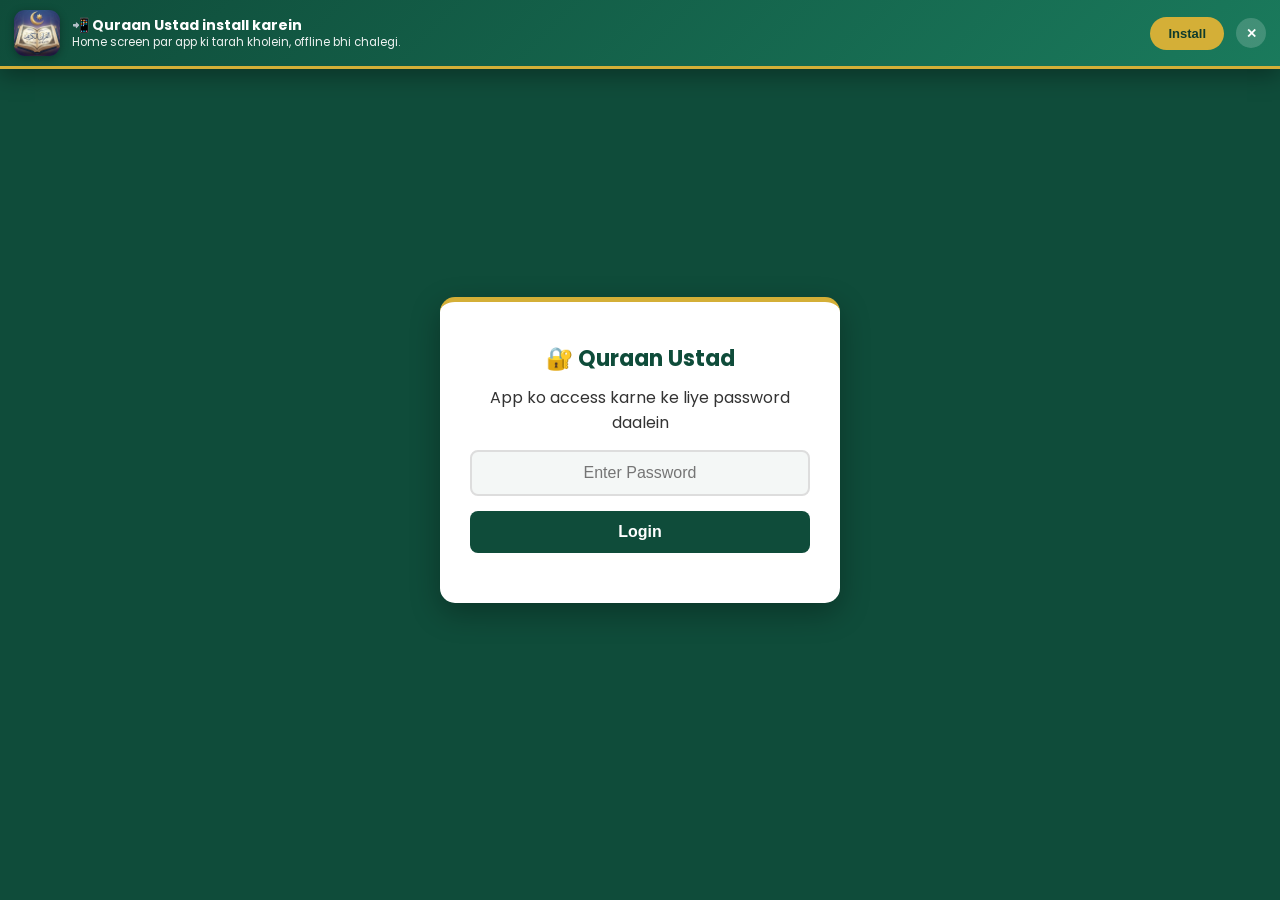
==== commit d23a7d39: "Create Index.html" ====
--- a/Index.html
+++ b/Index.html
@@ -4,14 +4,16 @@
     <meta charset="UTF-8">
     <meta name="viewport" content="width=device-width, initial-scale=1.0">
     <title>Quraan Ustad - 50 Days Course</title>
-    
     <link rel="icon" type="image/png" href="icon.png">
     <link rel="apple-touch-icon" href="icon.png">
-    <link id="my-manifest-placeholder" rel="manifest">
+    <link rel="manifest" href="manifest.json">
+    <meta name="mobile-web-app-capable" content="yes">
+    <meta name="apple-mobile-web-app-capable" content="yes">
+    <meta name="apple-mobile-web-app-title" content="Quran Ustad">
+    <meta name="apple-mobile-web-app-status-bar-style" content="black-translucent">
+    <script src="install.js" defer></script>
     <meta name="theme-color" content="#0F4C3A">
-    
     <link href="https://fonts.googleapis.com/css2?family=Amiri:wght@400;700&family=Noto+Nastaliq+Urdu:wght@400;700&family=Poppins:wght@300;400;600;700&display=swap" rel="stylesheet">
-    
     <style>
         :root { --primary: #0F4C3A; --secondary: #D4AF37; --bg: #F4F7F6; --card-bg: #ffffff; --text: #333333; --text-light: #666; --shadow: 0 4px 15px rgba(0,0,0,0.05); --border: #ddd; }
         [data-theme="dark"] { --primary: #1a1a2e; --secondary: #6ee7b7; --bg: #0f0f23; --card-bg: #1e1e36; --text: #eee; --text-light: #aaa; --shadow: 0 4px 15px rgba(0,0,0,0.3); --border: #333; }
@@ -64,11 +66,6 @@
         .modal-content { background: var(--card-bg); padding: 20px; border-radius: 15px; width: 100%; max-width: 500px; border-top: 5px solid var(--secondary); position: relative; max-height: 90vh; overflow-y: auto; }
         .close-btn { position: absolute; top: 10px; right: 15px; font-size: 24px; cursor: pointer; color: var(--text-light); }
         .modal-text { margin-top: 15px; font-size: 18px; line-height: 1.8; text-align: right; font-family: 'Noto Nastaliq Urdu', serif; }
-        
-        .game-box { background: var(--card-bg); padding: 20px; border-radius: 12px; box-shadow: var(--shadow); text-align: center; max-width: 600px; margin: 0 auto; }
-        .option-btn { padding: 12px; border: 2px solid var(--border); background: var(--bg); color: var(--text); border-radius: 8px; margin-bottom: 10px; width: 100%; text-align: left; cursor: pointer; font-size: 15px; }
-        .option-btn.correct { background: #d4edda; border-color: #28a745; color: #155724; }
-        .option-btn.wrong { background: #f8d7da; border-color: #dc3545; color: #721c24; }
 
         .bottom-nav { position: fixed; bottom: 0; left: 0; width: 100%; background: var(--card-bg); display: flex; justify-content: space-around; padding: 10px; box-shadow: 0 -2px 10px rgba(0,0,0,0.1); z-index: 1000; }
         .bottom-nav button { background: none; border: none; color: var(--text-light); font-size: 20px; cursor: pointer; display: flex; flex-direction: column; align-items: center; font-size: 12px; gap: 4px; }
@@ -79,6 +76,11 @@
         .hidden { display: none !important; }
         
         .score-badge { display: inline-block; background: var(--secondary); color: #000; padding: 4px 10px; border-radius: 15px; font-size: 12px; font-weight: bold; margin-bottom: 10px; }
+
+        /* New Top Nav for Links */
+        .top-links { display: flex; justify-content: center; gap: 15px; margin: 10px auto; max-width: 1200px; padding: 0 15px; flex-wrap: wrap; }
+        .top-link-btn { padding: 10px 18px; border-radius: 25px; background: var(--primary); color: white; text-decoration: none; font-weight: bold; font-size: 13px; box-shadow: 0 3px 10px rgba(0,0,0,0.2); display: inline-flex; align-items: center; gap: 5px; }
+        .top-link-btn.gold { background: var(--secondary); color: #000; }
     </style>
 </head>
 <body>
@@ -105,39 +107,44 @@
             </div>
         </header>
 
+        <!-- Top Links for Tajweed & Games -->
+        <div class="top-links">
+            <a href="tajweed.html" class="top-link-btn">📖 Tajweed ke Qawaid</a>
+            <a href="games.html" class="top-link-btn gold">🎮 Games & GK</a>
+            <a href="dua.html" class="top-link-btn" style="background: #25D366;">🤲 Duaein</a>
+        </div>
+
+        <!-- Main Nav -->
         <nav class="main-nav">
             <button class="nav-btn active" onclick="switchTab('courseTab', this)">📚 Sabaq (50 Days)</button>
-            <button class="nav-btn" onclick="window.location.href='dua.html'">🤲 Duaein</button>
-            <button class="nav-btn" onclick="switchTab('gamesTab', this)">🎮 Games (100 GK)</button>
         </nav>
 
+        <!-- Course Tab -->
         <div id="courseTab" class="view-section active">
             <div class="day-header">
                 <h2 id="dayTitle">Day 1 - Learn 10 Words</h2>
                 <select id="adminDaySelect" class="admin-select hidden" onchange="changeAdminDay(this.value)"></select>
             </div>
             <div class="grid-container" id="courseGrid"></div>
+            
+            <!-- Regular Exam Button -->
             <button id="startExamBtn" class="exam-btn" onclick="startWordExam()">📝 Day 1 Exam Start Karein</button>
-        </div>
-
-        <div id="gamesTab" class="view-section">
-            <div class="game-box">
-                <div class="score-badge" id="gkScore">Score: 0 / 0</div>
-                <h2>🎮 Islamic GK Quiz (100 Sawal)</h2>
-                <p style="margin: 10px 0; font-size: 14px;">Apna ilm azmayein!</p>
-                <div id="quizContainer"></div>
-                <button id="nextGkBtn" class="exam-btn hidden" onclick="loadRandomGK()">Next Sawal ➡️</button>
-            </div>
-        </div>
-
+            
+            <!-- Grand Test Button (Har 50 words ke baad) -->
+            <button id="grandTestBtn" class="exam-btn hidden" onclick="startGrandExam()" style="background: #ff5722; color: white; margin-top: 15px;">🏆 Grand Test (Pichle 50 Words)</button>
+        </div>
+
+        <!-- Bottom Nav -->
         <div class="bottom-nav">
             <button onclick="switchTab('courseTab', document.querySelectorAll('.nav-btn')[0])">📚<br>Sabaq</button>
-            <button onclick="window.location.href='dua.html'">🤲<br>Duaein</button>
-            <button onclick="switchTab('gamesTab', document.querySelectorAll('.nav-btn')[2])">🎮<br>Games</button>
+            <a href="dua.html" style="text-decoration:none; color:var(--text-light); display:flex; flex-direction:column; align-items:center; font-size:12px; gap:4px;">🤲<br>Duaein</a>
+            <a href="games.html" style="text-decoration:none; color:var(--text-light); display:flex; flex-direction:column; align-items:center; font-size:12px; gap:4px;">🎮<br>Games</a>
+            <a href="tajweed.html" style="text-decoration:none; color:var(--text-light); display:flex; flex-direction:column; align-items:center; font-size:12px; gap:4px;">📖<br>Tajweed</a>
             <button onclick="openFeedback()">✉️<br>Support</button>
         </div>
     </div>
 
+    <!-- Modals -->
     <div id="infoModal" class="modal hidden">
         <div class="modal-content">
             <span class="close-btn" onclick="document.getElementById('infoModal').classList.add('hidden')">&times;</span>
@@ -176,178 +183,22 @@
     <div id="toast" class="toast">Message</div>
 
     <script>
-        const manifest = { name: "Quraan Ustad", short_name: "Quran Ustad", start_url: "./index.html", display: "standalone", background_color: "#0F4C3A", theme_color: "#0F4C3A", icons: [{ src: "icon.png", sizes: "192x192", type: "image/png" }, { src: "icon.png", sizes: "512x512", type: "image/png" }] };
-        document.querySelector('#my-manifest-placeholder').setAttribute('href', URL.createObjectURL(new Blob([JSON.stringify(manifest)], {type: 'application/json'})));
-
-        const courseData = [
-            { day: 1, words: [ { a: "اللَّهُ", r: "Allah", u: "اللہ", m: "اللَّهُ أَحَدٌ", t: "سب کا رب" }, { a: "رَبِّ", r: "Rabb", u: "پالنے والا", m: "رَبِّ الْعَالَمِينَ", t: "مالک" }, { a: "إِلَه", r: "Ilaah", u: "معبود", m: "لَا إِلَهَ إِلَّا اللَّهُ", t: "عبادت کے لائق" }, { a: "رَحْمَٰن", r: "Rahmaan", u: "بہت مہربان", m: "الرَّحْمَٰنُ", t: "رحم کرنے والا" }, { a: "رَحِيم", r: "Raheem", u: "نہایت رحم والا", m: "غَفُورٌ رَّحِيمٌ", t: "خاص رحم والا" }, { a: "غَفُور", r: "Ghafoor", u: "بخشنی والا", m: "هُوَ الْغَفُورُ", t: "معاف کرنے والا" }, { a: "عَزِيز", r: "Azeez", u: "زبردست", m: "عَزِيزٌ حَكِيمٌ", t: "غالب" }, { a: "حَكِيم", r: "Hakeem", u: "حکمت والا", m: "عَلِيمٌ حَكِيمٌ", t: "دانا" }, { a: "عَلِيم", r: "Aleem", u: "سب جاننے والا", m: "هُوَ عَلِيمٌ", t: "جاننے والا" }, { a: "خَبِير", r: "Khabeer", u: "باخبر", m: "الْخَبِيرُ", t: "خبر رکھنے والا" } ] },
-            { day: 2, words: [ { a: "بَصِير", r: "Baseer", u: "سب دیکھنے والا", m: "هُوَ الْبَصِيرُ", t: "دیکھنے والا" }, { a: "سَمِيع", r: "Samee'", u: "سب سننے والا", m: "سَمِيعٌ بَصِيرٌ", t: "سننے والا" }, { a: "قَدِير", r: "Qadeer", u: "قدرت والا", m: "قَدِيرٌ", t: "طاقت والا" }, { a: "لَطِيف", r: "Lateef", u: "باریک بین", m: "لَطِيفٌ", t: "مہربان" }, { a: "كَرِيم", r: "Kareem", u: "کرم والا", m: "كَرِيمٌ", t: "سخی" }, { a: "عَظِيم", r: "Azeem", u: "عظمت والا", m: "عَظِيمٌ", t: "بڑا" }, { a: "كَبِير", r: "Kabeer", u: "بڑا", m: "اللَّهُ أَكْبَرُ", t: "بزرگ" }, { a: "حَمِيد", r: "Hameed", u: "تعریف کے لائق", m: "حَمِيدٌ", t: "تعریف والا" }, { a: "غَنِيّ", r: "Ghaniyy", u: "بے نیاز", m: "غَنِيٌّ", t: "دولت والا" }, { a: "حَيّ", r: "Hayy", u: "ہمیشہ زندہ", m: "الْحَيُّ", t: "زندہ" } ] },
-            { day: 3, words: [ { a: "قَيُّوم", r: "Qayyoom", u: "قائم رکھنے والا", m: "الْقَيُّومُ", t: "سنبھالنے والا" }, { a: "مَلِك", r: "Malik", u: "بادشاہ", m: "مَلِكِ النَّاسِ", t: "حکمران" }, { a: "وَلِيّ", r: "Waliyy", u: "مددگار", m: "الْوَلِيُّ", t: "دوست" }, { a: "نَصِير", r: "Naseer", u: "مدد کرنے والا", m: "نَصِيرًا", t: "مددگار" }, { a: "تَوَّاب", r: "Tawwaab", u: "توبہ قبول کرنے والا", m: "التَّوَّابُ", t: "معاف کرنے والا" }, { a: "رَزَّاق", r: "Razzaaq", u: "رزق دینے والا", m: "الرَّزَّاقُ", t: "روزی دینے والا" }, { a: "خَالِق", r: "Khaaliq", u: "پیدا کرنے والا", m: "الْخَالِقُ", t: "بنانے والا" }, { a: "شَهِيد", r: "Shaheed", u: "گواہ", m: "شَهِيدًا", t: "گواہ" }, { a: "حَسِيب", r: "Haseeb", u: "حساب لینے والا", m: "حَسِيبًا", t: "حساب والا" }, { a: "وَكِيل", r: "Wakeel", u: "کارساز", m: "وَكِيلًا", t: "بھروسہ" } ] },
-            { day: 4, words: [ { a: "قَوِيّ", r: "Qawiyy", u: "طاقتور", m: "قَوِيٌّ", t: "طاقت والا" }, { a: "شَدِيد", r: "Shadeed", u: "سخت", m: "شَدِيدٌ", t: "سخت" }, { a: "عَفُوّ", r: "Afuw", u: "معاف کرنے والا", m: "عَفُوٌّ", t: "معافی" }, { a: "حَقّ", r: "Haqq", u: "سچ", m: "الْحَقُّ", t: "حق" }, { a: "وَاحِد", r: "Waahid", u: "ایک", m: "وَاحِدٌ", t: "ایک" }, { a: "أَحَد", r: "Ahad", u: "اکیلا", m: "أَحَدٌ", t: "بےمثال" }, { a: "صَمَد", r: "Samad", u: "بے نیاز", m: "الصَّمَدُ", t: "بےنیاز" }, { a: "هُوَ", r: "Huwa", u: "وہ (مرد)", m: "هُوَ", t: "وہ" }, { a: "هِيَ", r: "Hiya", u: "وہ (عورت)", m: "هِيَ", t: "وہ" }, { a: "هُمْ", r: "Hum", u: "وہ سب", m: "هُمْ", t: "وہ سب" } ] },
-            { day: 5, words: [ { a: "هُنَّ", r: "Hunna", u: "وہ عورتیں", m: "هُنَّ", t: "وہ سب" }, { a: "هُمَا", r: "Humaa", u: "وہ دونوں", m: "هُمَا", t: "وہ دونوں" }, { a: "أَنْتَ", r: "Anta", u: "تم", m: "أَنْتَ", t: "تم" }, { a: "أَنْتُمْ", r: "Antum", u: "تم سب", m: "أَنْتُمْ", t: "تم سب" }, { a: "أَنَا", r: "Anaa", u: "میں", m: "أَنَا", t: "میں" }, { a: "نَحْنُ", r: "Nahnu", u: "ہم", m: "نَحْنُ", t: "ہم" }, { a: "هَذَا", r: "Haadhaa", u: "یہ (مرد)", m: "هَذَا", t: "یہ" }, { a: "هَذِهِ", r: "Haadhihi", u: "یہ (عورت)", m: "هَذِهِ", t: "یہ" }, { a: "ذَلِكَ", r: "Dhaalika", u: "وہ", m: "ذَلِكَ", t: "وہ" }, { a: "تِلْكَ", r: "Tilka", u: "وہ (عورت)", m: "تِلْكَ", t: "وہ" } ] },
-            { day: 6, words: [ { a: "أُولَٰئِكَ", r: "Ulaa'ika", u: "وہ لوگ", m: "أُولَٰئِكَ", t: "وہ لوگ" }, { a: "هَؤُلَاءِ", r: "Haa'ulaa'i", u: "یہ لوگ", m: "هَؤُلَاءِ", t: "یہ لوگ" }, { a: "الَّذِي", r: "Alladhee", u: "جو", m: "الَّذِي", t: "جو" }, { a: "الَّتِي", r: "Allatee", u: "جو (عورت)", m: "الَّتِي", t: "جو" }, { a: "الَّذِينَ", r: "Alladheena", u: "جو لوگ", m: "الَّذِينَ", t: "جو لوگ" }, { a: "مَا", r: "Maa", u: "کیا", m: "مَا", t: "کیا" }, { a: "مَنْ", r: "Man", u: "کون", m: "مَنْ", t: "کون" }, { a: "كُلّ", r: "Kull", u: "ہر", m: "كُلّ", t: "سب" }, { a: "بَعْض", r: "Ba'd", u: "کچھ", m: "بَعْض", t: "کچھ" }, { a: "جَمِيع", r: "Jamee'", u: "سب", m: "جَمِيع", t: "تمام" } ] },
-            { day: 7, words: [ { a: "نَفْس", r: "Nafs", u: "جان", m: "نَفْس", t: "خود" }, { a: "غَيْر", r: "Ghayr", u: "کے سوا", m: "غَيْر", t: "بغیر" }, { a: "مِثْل", r: "Mithl", u: "جیسا", m: "مِثْل", t: "مثال" }, { a: "أَيّ", r: "Ayy", u: "کون سا", m: "أَيّ", t: "کون" }, { a: "مَاذَا", r: "Maadhaa", u: "کیا", m: "مَاذَا", t: "کیا" }, { a: "لِمَاذَا", r: "Limaadhaa", u: "کیوں", m: "لِمَاذَا", t: "کیوں" }, { a: "أَيْنَ", r: "Ayna", u: "کہاں", m: "أَيْنَ", t: "کہاں" }, { a: "كَيْفَ", r: "Kayfa", u: "کیسے", m: "كَيْفَ", t: "کیسے" }, { a: "مَتَى", r: "Mataa", u: "کب", m: "مَتَى", t: "کب" }, { a: "هَلْ", r: "Hal", u: "کیا", m: "هَلْ", t: "کیا" } ] },
-            { day: 8, words: [ { a: "لَعَلَّ", r: "La'alla", u: "شاید", m: "لَعَلَّ", t: "تاکہ" }, { a: "كَمْ", r: "Kam", u: "کتنے", m: "كَمْ", t: "کتنے" }, { a: "أَنَّ", r: "Anna", u: "بے شک", m: "أَنَّ", t: "کہ" }, { a: "فِي", r: "Fee", u: "میں", m: "فِي", t: "میں" }, { a: "إِلَى", r: "Ilaa", u: "کی طرف", m: "إِلَى", t: "طرف" }, { a: "عَلَى", r: "Alaa", u: "پر", m: "عَلَى", t: "پر" }, { a: "عَن", r: "An", u: "سے", m: "عَن", t: "بارے میں" }, { a: "مَعَ", r: "Ma'a", u: "ساتھ", m: "مَعَ", t: "ساتھ" }, { a: "بِ", r: "Bi", u: "ساتھ", m: "بِ", t: "کے ذریعے" }, { a: "لِ", r: "Li", u: "کے لیے", m: "لِ", t: "کے لیے" } ] },
-            { day: 9, words: [ { a: "كَ", r: "Ka", u: "جیسا", m: "كَ", t: "جیسا" }, { a: "وَ", r: "Wa", u: "اور", m: "وَ", t: "اور" }, { a: "فَ", r: "Fa", u: "پھر", m: "فَ", t: "پس" }, { a: "ثُمَّ", r: "Thumma", u: "پھر", m: "ثُمَّ", t: "اس کے بعد" }, { a: "أَوْ", r: "Aw", u: "یا", m: "أَوْ", t: "یا" }, { a: "لَا", r: "Laa", u: "نہیں", m: "لَا", t: "نہیں" }, { a: "لَمْ", r: "Lam", u: "نہیں", m: "لَمْ", t: "نہیں (ماضی)" }, { a: "لَنْ", r: "Lan", u: "ہرگز نہیں", m: "لَنْ", t: "ہرگز نہیں" }, { a: "لَمَّا", r: "Lammaa", u: "جب", m: "لَمَّا", t: "ابھی نہیں" }, { a: "إِنَّ", r: "Inna", u: "بے شک", m: "إِنَّ", t: "یقیناً" } ] },
-            { day: 10, words: [ { a: "إِن", r: "In", u: "اگر", m: "إِن", t: "اگر" }, { a: "أَن", r: "An", u: "کہ", m: "أَن", t: "کہ" }, { a: "إِذَا", r: "Idhaa", u: "جب", m: "إِذَا", t: "جب (آئندہ)" }, { a: "إِذْ", r: "Idh", u: "جب", m: "إِذْ", t: "جب (گزرا)" }, { a: "لَوْ", r: "Law", u: "اگر", m: "لَوْ", t: "کاش" }, { a: "لَوْلَا", r: "Lawlaa", u: "کیوں نہیں", m: "لَوْلَا", t: "اگر نہ ہوتا" }, { a: "قَدْ", r: "Qad", u: "یقیناً", m: "قَدْ", t: "تحقیق" }, { a: "سَوْفَ", r: "Sawfa", u: "عنقریب", m: "سَوْفَ", t: "جلد" }, { a: "بَلْ", r: "Bal", u: "بلکہ", m: "بَلْ", t: "بلکہ" }, { a: "لَكِنْ", r: "Laakin", u: "لیکن", m: "لَكِنْ", t: "لیکن" } ] },
-            { day: 11, words: [ { a: "حَتَّى", r: "Hattaa", u: "یہاں تک کہ", m: "حَتَّى", t: "تک" }, { a: "كَيْ", r: "Kay", u: "تاکہ", m: "كَيْ", t: "تاکہ" }, { a: "إِلَّا", r: "Illaa", u: "مگر", m: "إِلَّا", t: "سوائے" }, { a: "بَيْنَ", r: "Bayna", u: "درمیان", m: "بَيْنَ", t: "بیچ" }, { a: "بَعْدَ", r: "Ba'da", u: "بعد", m: "بَعْدَ", t: "کے بعد" }, { a: "قَبْلَ", r: "Qabla", u: "پہلے", m: "قَبْلَ", t: "سے پہلے" }, { a: "فَوْقَ", r: "Fawqa", u: "اوپر", m: "فَوْقَ", t: "اوپر" }, { a: "تَحْتَ", r: "Tahta", u: "نیچے", m: "تَحْتَ", t: "نیچے" }, { a: "خَلْفَ", r: "Khalfa", u: "پیچھے", m: "خَلْفَ", t: "پیچھے" }, { a: "دُونَ", r: "Doona", u: "سوا", m: "دُونَ", t: "بغیر" } ] },
-            { day: 12, words: [ { a: "عِندَ", r: "Inda", u: "پاس", m: "عِندَ", t: "پاس" }, { a: "لَدَى", r: "Ladaa", u: "پاس", m: "لَدَى", t: "حضور" }, { a: "حَوْلَ", r: "Hawla", u: "اردگرد", m: "حَوْلَ", t: "آس پاس" }, { a: "كَلَّا", r: "Kallaa", u: "ہرگز نہیں", m: "كَلَّا", t: "ہرگز نہیں" }, { a: "نَعَمْ", r: "Na'am", u: "ہاں", m: "نَعَمْ", t: "ہاں" }, { a: "بَلَى", r: "Balaa", u: "ہاں کیوں نہیں", m: "بَلَى", t: "کیوں نہیں" }, { a: "أَلَا", r: "Alaa", u: "خبردار", m: "أَلَا", t: "سنو" }, { a: "يَا", r: "Yaa", u: "اے", m: "يَا", t: "اے" }, { a: "أَيُّهَا", r: "Ayyuhaa", u: "اے", m: "أَيُّهَا", t: "اے" }, { a: "إِنَّمَا", r: "Innamaa", u: "بس", m: "إِنَّمَا", t: "صرف" } ] },
-            { day: 13, words: [ { a: "كَذَلِكَ", r: "Kadhaalika", u: "اسی طرح", m: "كَذَلِكَ", t: "اسی طرح" }, { a: "حَيْثُ", r: "Haythu", u: "جہاں", m: "حَيْثُ", t: "جہاں" }, { a: "أَبَدًا", r: "Abadan", u: "ہمیشہ", m: "أَبَدًا", t: "کبھی" }, { a: "سَمَاء", r: "Samaa'", u: "آسمان", m: "السَّمَاءُ", t: "آسمان" }, { a: "أَرْض", r: "Ard", u: "زمین", m: "الْأَرْضُ", t: "زمین" }, { a: "شَمْس", r: "Shams", u: "سورج", m: "الشَّمْسُ", t: "سورج" }, { a: "قَمَر", r: "Qamar", u: "چاند", m: "الْقَمَرُ", t: "چاند" }, { a: "نَجْم", r: "Najm", u: "ستارہ", m: "النَّجْمُ", t: "ستارہ" }, { a: "نُور", r: "Noor", u: "روشنی", m: "النُّورُ", t: "روشنی" }, { a: "ظُلُمَات", r: "Zulumaat", u: "اندھیرے", m: "الظُّلُمَاتِ", t: "اندھیرا" } ] },
-            { day: 14, words: [ { a: "لَيْل", r: "Layl", u: "رات", m: "اللَّيْلُ", t: "رات" }, { a: "نَهَار", r: "Nahaar", u: "دن", m: "النَّهَارُ", t: "دن" }, { a: "يَوْم", r: "Yawm", u: "دن", m: "الْيَوْمَ", t: "دن" }, { a: "فَجْر", r: "Fajr", u: "صبح", m: "الْفَجْرِ", t: "صبح" }, { a: "مَاء", r: "Maa'", u: "پانی", m: "الْمَاءُ", t: "پانی" }, { a: "مَطَر", r: "Matar", u: "بارش", m: "مَطَرٌ", t: "بارش" }, { a: "سَحَاب", r: "Sahaab", u: "بادل", m: "السَّحَابُ", t: "بادل" }, { a: "بَرْق", r: "Barq", u: "بجلی", m: "الْبَرْقُ", t: "بجلی" }, { a: "رَعْد", r: "Ra'd", u: "گرج", m: "الرَّعْدُ", t: "گرج" }, { a: "رِيح", r: "Reeh", u: "ہوا", m: "الرِّيحُ", t: "ہوا" } ] },
-            { day: 15, words: [ { a: "بَحْر", r: "Bahr", u: "سمندر", m: "الْبَحْرُ", t: "سمندر" }, { a: "نَهْر", r: "Nahr", u: "نہر", m: "النَّهْرُ", t: "نہر" }, { a: "جَبَل", r: "Jabal", u: "پہاڑ", m: "الْجَبَلُ", t: "پہاڑ" }, { a: "نَار", r: "Naar", u: "آگ", m: "النَّارُ", t: "آگ" }, { a: "حَجَر", r: "Hajar", u: "پتھر", m: "الْحَجَرُ", t: "پتھر" }, { a: "طِين", r: "Teen", u: "مٹی", m: "الطِّينُ", t: "مٹی" }, { a: "شَجَرَة", r: "Shajarah", u: "درخت", m: "الشَّجَرَةُ", t: "درخت" }, { a: "وَرَقَة", r: "Waraqah", u: "پتا", m: "الْوَرَقَةُ", t: "پتا" }, { a: "نَخْل", r: "Nakhl", u: "کھجور کا درخت", m: "النَّخْلُ", t: "کھجور" }, { a: "ثَمَرَة", r: "Thamarah", u: "پھل", m: "الثَّمَرَةُ", t: "پھل" } ] },
-            { day: 16, words: [ { a: "عِنَب", r: "Inab", u: "انگور", m: "الْعِنَبَ", t: "انگور" }, { a: "زَيْتُون", r: "Zaytoon", u: "زیتون", m: "الزَّيْتُونَ", t: "زیتون" }, { a: "زَرْع", r: "Zar'", u: "کھیتی", m: "الزَّرْعَ", t: "کھیتی" }, { a: "نَبَات", r: "Nabaat", u: "پودے", m: "النَّبَاتَ", t: "پودا" }, { a: "ذَهَب", r: "Dhahab", u: "سونا", m: "الذَّهَبَ", t: "سونا" }, { a: "فِضَّة", r: "Fiddah", u: "چاندی", m: "الْفِضَّةَ", t: "چاندی" }, { a: "حَدِيد", r: "Hadeed", u: "لوہا", m: "الْحَدِيدَ", t: "لوہا" }, { a: "لَبَن", r: "Laban", u: "دودھ", m: "اللَّبَنَ", t: "دودھ" }, { a: "عَسَل", r: "Asal", u: "شہد", m: "الْعَسَلَ", t: "شہد" }, { a: "طَعَام", r: "Ta'aam", u: "کھانا", m: "الطَّعَامَ", t: "کھانا" } ] },
-            { day: 17, words: [ { a: "لَحْم", r: "Lahm", u: "گوشت", m: "اللَّحْمَ", t: "گوشت" }, { a: "بَيْت", r: "Bayt", u: "گھر", m: "الْبَيْتَ", t: "گھر" }, { a: "مَسْجِد", r: "Masjid", u: "مسجد", m: "الْمَسْجِدَ", t: "مسجد" }, { a: "كَعْبَة", r: "Ka'bah", u: "کعبہ", m: "الْكَعْبَةَ", t: "کعبہ" }, { a: "قَرْيَة", r: "Qaryah", u: "بستی", m: "الْقَرْيَةَ", t: "بستی" }, { a: "مَدِينَة", r: "Madeenah", u: "شہر", m: "الْمَدِينَةَ", t: "شہر" }, { a: "بَاب", r: "Baab", u: "دروازہ", m: "الْبَابَ", t: "دروازہ" }, { a: "فُلْك", r: "Fulk", u: "کشتی", m: "الْفُلْكَ", t: "کشتی" }, { a: "كِتَاب", r: "Kitaab", u: "کتاب", m: "الْكِتَابَ", t: "کتاب" }, { a: "قَلَم", r: "Qalam", u: "قلم", m: "الْقَلَمَ", t: "قلم" } ] },
-            { day: 18, words: [ { a: "مِيزَان", r: "Meezaan", u: "ترازو", m: "الْمِيزَانَ", t: "ترازو" }, { a: "مَال", r: "Maal", u: "مال", m: "الْمَالَ", t: "دولت" }, { a: "ثِيَاب", r: "Thiyaab", u: "کپڑے", m: "الثِّيَابَ", t: "کپڑا" }, { a: "ظِلّ", r: "Zill", u: "سایہ", m: "الظِّلَّ", t: "سایہ" }, { a: "سَبِيل", r: "Sabeel", u: "راستہ", m: "السَّبِيلَ", t: "راستہ" }, { a: "صِرَاط", r: "Siraat", u: "سیدھا راستہ", m: "الصِّرَاطَ", t: "راستہ" }, { a: "بَقَرَة", r: "Baqarah", u: "گائے", m: "الْبَقَرَةَ", t: "گائے" }, { a: "عِجْل", r: "Ijil", u: "بچھڑا", m: "الْعِجْلَ", t: "بچھڑا" }, { a: "نَاقَة", r: "Naaqah", u: "اونٹنی", m: "النَّاقَةَ", t: "اونٹنی" }, { a: "جَمَل", r: "Jamal", u: "اونٹ", m: "الْجَمَلَ", t: "اونٹ" } ] },
-            { day: 19, words: [ { a: "غَنَم", r: "Ghanam", u: "بھیڑ بکریاں", m: "الْغَنَمَ", t: "بکری" }, { a: "مَعْز", r: "Ma'z", u: "بکری", m: "الْمَعْزَ", t: "بکری" }, { a: "أَنَعَام", r: "An'aam", u: "مویشی", m: "الْأَنْعَامَ", t: "مویشی" }, { a: "خَيْل", r: "Khayl", u: "گھوڑے", m: "الْخَيْلَ", t: "گھوڑا" }, { a: "حِمَار", r: "Himaar", u: "گدھا", m: "الْحِمَارَ", t: "گدھا" }, { a: "كَلْب", r: "Kalb", u: "کتا", m: "الْكَلْبَ", t: "کتا" }, { a: "ذِئْب", r: "Dhi'b", u: "بھیڑیا", m: "الذِّئْبَ", t: "بھیڑیا" }, { a: "فِيل", r: "Feel", u: "ہاتھی", m: "الْفِيلَ", t: "ہاتھی" }, { a: "طَيْر", r: "Tayr", u: "پرندے", m: "الطَّيْرَ", t: "پرندہ" }, { a: "هُدْهُد", r: "Hudhud", u: "ایک پرندہ", m: "الْهُدْهُدَ", t: "ہدہد" } ] },
-            { day: 20, words: [ { a: "غُرَاب", r: "Ghuraab", u: "کوا", m: "الْغُرَابَ", t: "کوا" }, { a: "نَمْلَة", r: "Namlah", u: "چیونٹی", m: "النَّمْلَةَ", t: "چیونٹی" }, { a: "نَحْل", r: "Nahl", u: "شہد کی مکھی", m: "النَّحْلَ", t: "مکھی" }, { a: "عَنكَبُوت", r: "Ankaboot", u: "مکڑی", m: "الْعَنكَبُوتَ", t: "مکڑی" }, { a: "ذُبَاب", r: "Dhubaab", u: "مکھی", m: "الذُّبَابَ", t: "مکھی" }, { a: "جَرَاد", r: "Jaraad", u: "ٹڈی", m: "الْجَرَادَ", t: "ٹڈی" }, { a: "ضَفَادِع", r: "Dafaaidi'", u: "مینڈک", m: "الضَّفَادِعَ", t: "مینڈک" }, { a: "حَيَّة", r: "Hayyah", u: "سانپ", m: "الْحَيَّةَ", t: "سانپ" }, { a: "قِرْد", r: "Qird", u: "بندر", m: "الْقِرْدَ", t: "بندر" }, { a: "خِنْزِير", r: "Khinzeer", u: "سور", m: "الْخِنْزِيرَ", t: "سور" } ] },
-            { day: 21, words: [ { a: "بَعُوضَة", r: "Ba'oodah", u: "مچھر", m: "بَعُوضَةً", t: "مچھر" }, { a: "حُوت", r: "Hoot", u: "مچھلی", m: "الْحُوتَ", t: "مچھلی" }, { a: "دَابَّة", r: "Daabbah", u: "جاندار", m: "الدَّابَّةَ", t: "جانور" }, { a: "إِنْسَان", r: "Insaan", u: "انسان", m: "الْإِنسَانَ", t: "انسان" }, { a: "نَاس", r: "Naas", u: "لوگ", m: "النَّاسَ", t: "لوگ" }, { a: "بَشَر", r: "Bashar", u: "انسان", m: "الْبَشَرَ", t: "انسان" }, { a: "رَجُل", r: "Rajul", u: "مرد", m: "الرَّجُلَ", t: "مرد" }, { a: "امْرَأَة", r: "Imra'ah", u: "عورت", m: "الْمَرْأَةَ", t: "عورت" }, { a: "نِسَاء", r: "Nisaa'", u: "عورتیں", m: "النِّسَاءَ", t: "عورتیں" }, { a: "وَلَد", r: "Walad", u: "اولاد", m: "الْوَلَدَ", t: "بیٹا" } ] },
-            { day: 22, words: [ { a: "ابْن", r: "Ibn", u: "بیٹا", m: "الِابْنُ", t: "بیٹا" }, { a: "بِنْت", r: "Bint", u: "بیٹی", m: "الْبِنْتُ", t: "بیٹی" }, { a: "أَب", r: "Ab", u: "باپ", m: "الْأَبُ", t: "باپ" }, { a: "أُمّ", r: "Umm", u: "ماں", m: "الْأُمُّ", t: "ماں" }, { a: "وَالِدَيْن", r: "Waalidayn", u: "ماں باپ", m: "الْوَالِدَيْنِ", t: "ماں باپ" }, { a: "أَخ", r: "Akh", u: "بھائی", m: "الْأَخُ", t: "بھائی" }, { a: "أُخْت", r: "Ukht", u: "بہن", m: "الْأُخْتُ", t: "بہن" }, { a: "زَوْج", r: "Zawj", u: "شوہر/بیوی", m: "الزَّوْجُ", t: "جوڑا" }, { a: "أَهْل", r: "Ahl", u: "گھر والے", m: "الْأَهْلُ", t: "اہل" }, { a: "قَوْم", r: "Qawm", u: "قوم", m: "الْقَوْمُ", t: "لوگ" } ] },
-            { day: 23, words: [ { a: "ذُرِّيَّة", r: "Dhurriyyah", u: "اولاد", m: "الذُّرِّيَّةَ", t: "نسل" }, { a: "طِفْل", r: "Tifl", u: "بچہ", m: "الطِّفْلُ", t: "بچہ" }, { a: "يَتِيم", r: "Yateem", u: "یتیم", m: "الْيَتِيمَ", t: "یتیم" }, { a: "مِسْكِين", r: "Miskeen", u: "مسکین", m: "الْمِسْكِينَ", t: "غریب" }, { a: "عَبْد", r: "Abd", u: "بندہ", m: "الْعَبْدُ", t: "غلام" }, { a: "مَلَائِكَة", r: "Malaa'ikah", u: "فرشتے", m: "الْمَلَائِكَةَ", t: "فرشتے" }, { a: "جِنّ", r: "Jinn", u: "جن", m: "الْجِنُّ", t: "جن" }, { a: "شَيْطَان", r: "Shaytaan", u: "شیطان", m: "الشَّيْطَانُ", t: "شیطان" }, { a: "نَبِيّ", r: "Nabiyy", u: "نبی", m: "النَّبِيُّ", t: "نبی" }, { a: "رَسُول", r: "Rasool", u: "رسول", m: "الرَّسُولُ", t: "رسول" } ] },
-            { day: 24, words: [ { a: "عَدُوّ", r: "Aduww", u: "دشمن", m: "الْعَدُوُّ", t: "دشمن" }, { a: "صَاحِب", r: "Saahib", u: "ساتھی", m: "الصَّاحِبُ", t: "ساتھی" }, { a: "مُؤْمِن", r: "Mu'min", u: "ایمان والا", m: "الْمُؤْمِنُ", t: "مومن" }, { a: "كَافِر", r: "Kaafir", u: "انکار کرنے والا", m: "الْكَافِرُ", t: "کافر" }, { a: "مُنَافِق", r: "Munaafiq", u: "منافق", m: "الْمُنَافِقُ", t: "منافق" }, { a: "مُسْلِم", r: "Muslim", u: "مسلمان", m: "الْمُسْلِمُ", t: "مسلمان" }, { a: "مُشْرِك", r: "Mushrik", u: "مشرک", m: "الْمُشْرِكُ", t: "مشرک" }, { a: "ظَالِم", r: "Zalim", u: "ظالم", m: "الظَّالِمُ", t: "ظالم" }, { a: "مُتَّقِي", r: "Muttaqi", u: "پرہیزگار", m: "الْمُتَّقِي", t: "متقی" }, { a: "صَالِح", r: "Saalih", u: "نیک", m: "الصَّالِحُ", t: "نیک" } ] },
-            { day: 25, words: [ { a: "مُحْسِن", r: "Muhsin", u: "نیکی کرنے والا", m: "الْمُحْسِنُ", t: "نیک" }, { a: "مُجْرِم", r: "Mujrim", u: "مجرم", m: "الْمُجْرِمُ", t: "گناہگار" }, { a: "فَاسِق", r: "Faasiq", u: "نافرمان", m: "الْفَاسِقُ", t: "نافرمان" }, { a: "عَالِم", r: "Aalim", u: "عالم", m: "الْعَالِمُ", t: "جاننے والا" }, { a: "جَاهِل", r: "Jaahil", u: "نادان", m: "الْجَاهِلُ", t: "جاہل" }, { a: "رَأْس", r: "Ra's", u: "سر", m: "الرَّأْسُ", t: "سر" }, { a: "وَجْه", r: "Wajh", u: "چہرہ", m: "الْوَجْهُ", t: "چہرہ" }, { a: "عَيْن", r: "Ayn", u: "آنکھ", m: "الْعَيْنُ", t: "آنکھ" }, { a: "أُذُن", r: "Udhun", u: "کان", m: "الْأُذُنُ", t: "کان" }, { a: "أَنْف", r: "Anf", u: "ناک", m: "الْأَنْفُ", t: "ناک" } ] },
-            { day: 26, words: [ { a: "فَم", r: "Fam", u: "منہ", m: "الْفَمُ", t: "منہ" }, { a: "لِسَان", r: "Lisaan", u: "زبان", m: "اللِّسَانُ", t: "زبان" }, { a: "سِنّ", r: "Sinn", u: "دانت", m: "السِّنُّ", t: "دانت" }, { a: "يَد", r: "Yad", u: "ہاتھ", m: "الْيَدُ", t: "ہاتھ" }, { a: "أَرْجُل", r: "Arjul", u: "پاؤں", m: "الْأَرْجُلُ", t: "پاؤں" }, { a: "قَلْب", r: "Qalb", u: "دل", m: "الْقَلْبُ", t: "دل" }, { a: "صَدْر", r: "Sadr", u: "سینہ", m: "الصَّدْرُ", t: "سینہ" }, { a: "بَطْن", r: "Batn", u: "پیٹ", m: "الْبَطْنُ", t: "پیٹ" }, { a: "ظَهْر", r: "Zahr", u: "پیٹھ", m: "الظَّهْرُ", t: "پیٹھ" }, { a: "عُنُق", r: "Unuq", u: "گردن", m: "الْعُنُقُ", t: "گردن" } ] },
-            { day: 27, words: [ { a: "جِلْد", r: "Jild", u: "کھال", m: "الْجِلْدُ", t: "کھال" }, { a: "عَظْم", r: "Azm", u: "ہڈی", m: "الْعَظْمُ", t: "ہڈی" }, { a: "دَم", r: "Dam", u: "خون", m: "الدَّمُ", t: "خون" }, { a: "رُوح", r: "Rooh", u: "روح", m: "الرُّوحُ", t: "روح" }, { a: "جَسَد", r: "Jasad", u: "جسم", m: "الْجَسَدُ", t: "جسم" }, { a: "سَمْع", r: "Sam'", u: "سماعت", m: "السَّمْعُ", t: "سننا" }, { a: "بَصَر", r: "Basar", u: "نظر", m: "الْبَصَرُ", t: "دیکھنا" }, { a: "فُؤَاد", r: "Fu'aad", u: "دل", m: "الْفُؤَادُ", t: "دل" }, { a: "نَاصِيَة", r: "Naasiyah", u: "پیشانی", m: "النَّاصِيَةُ", t: "پیشانی" }, { a: "أَصَابِع", r: "Asaabi'", u: "انگلیاں", m: "الْأَصَابِعُ", t: "انگلی" } ] },
-            { day: 28, words: [ { a: "إِيمَان", r: "Eemaan", u: "ایمان", m: "الْإِيمَانُ", t: "ایمان" }, { a: "صَلَاة", r: "Salaah", u: "نماز", m: "الصَّلَاةُ", t: "نماز" }, { a: "زَكَاة", r: "Zakaah", u: "زکوٰۃ", m: "الزَّكَاةُ", t: "زکوٰۃ" }, { a: "صِيَام", r: "Siyaam", u: "روزہ", m: "الصِّيَامُ", t: "روزہ" }, { a: "حَجّ", r: "Hajj", u: "حج", m: "الْحَجُّ", t: "حج" }, { a: "عُمْرَة", r: "Umrah", u: "عمرہ", m: "الْعُمْرَةُ", t: "عمرہ" }, { a: "دِين", r: "Deen", u: "دین", m: "الدِّينُ", t: "دین" }, { a: "إِسْلَام", r: "Islaam", u: "اسلام", m: "الْإِسْلَامُ", t: "اسلام" }, { a: "قُرْآن", r: "Qur'aan", u: "قرآن", m: "الْقُرْآنُ", t: "قرآن" }, { a: "آيَة", r: "Aayah", u: "آیت", m: "الْآيَةُ", t: "آیت" } ] },
-            { day: 29, words: [ { a: "سُورَة", r: "Soorah", u: "سورت", m: "السُّورَةُ", t: "سورت" }, { a: "وَحْي", r: "Wahy", u: "وحی", m: "الْوَحْيُ", t: "وحی" }, { a: "ذِكْر", r: "Dhikr", u: "ذکر", m: "الذِّكْرُ", t: "یاد" }, { a: "دُعَاء", r: "Du'aa'", u: "دعا", m: "الدُّعَاءُ", t: "دعا" }, { a: "رُكُوع", r: "Ruku'", u: "رکوع", m: "الرُّكُوعُ", t: "رکوع" }, { a: "سُجُود", r: "Sujood", u: "سجدہ", m: "السُّجُودُ", t: "سجدہ" }, { a: "تَسْبِيح", r: "Tasbeeh", u: "تسبیح", m: "التَّسْبِيحُ", t: "تسبیح" }, { a: "حَمْد", r: "Hamd", u: "حمد", m: "الْحَمْدُ", t: "تعریف" }, { a: "شُكْر", r: "Shukr", u: "شکر", m: "الشُّكْرُ", t: "شکر" }, { a: "صَبْر", r: "Sabr", u: "صبر", m: "الصَّبْرُ", t: "صبر" } ] },
-            { day: 30, words: [ { a: "تَوْبَة", r: "Tawbah", u: "توبہ", m: "التَّوْبَةُ", t: "توبہ" }, { a: "تَقْوَى", r: "Taqwaa", u: "تقویٰ", m: "التَّقْوَى", t: "تقویٰ" }, { a: "تَوَكُّل", r: "Tawakkul", u: "توکل", m: "التَّوَكُّلُ", t: "بھروسہ" }, { a: "إِخْلَاص", r: "Ikhlaas", u: "اخلاص", m: "الْإِخْلَاصُ", t: "اخلاص" }, { a: "هُدَى", r: "Hudaa", u: "ہدایت", m: "الْهُدَى", t: "ہدایت" }, { a: "ضَلَال", r: "Dalaal", u: "گمراہی", m: "الضَّلَالُ", t: "گمراہی" }, { a: "طَهَارَة", r: "Tahaarah", u: "پاکیزگی", m: "الطَّهَارَةُ", t: "پاکیزگی" }, { a: "قِبْلَة", r: "Qiblah", u: "قبلہ", m: "الْقِبْلَةُ", t: "قبلہ" }, { a: "عِبَادَة", r: "Ibaadah", u: "عبادت", m: "الْعِبَادَةُ", t: "عبادت" }, { a: "جِهَاد", r: "Jihaad", u: "جہاد", m: "الْجِهَادُ", t: "کوشش" } ] },
-            { day: 31, words: [ { a: "صَدَقَة", r: "Sadaqah", u: "صدقہ", m: "الصَّدَقَةُ", t: "صدقہ" }, { a: "إِنْفَاق", r: "Infaaq", u: "خرچ کرنا", m: "الْإِنْفَاقُ", t: "خرچ" }, { a: "إِحْسَان", r: "Ihsaan", u: "احسان", m: "الْإِحْسَانُ", t: "نیکی" }, { a: "مَعْرُوف", r: "Ma'roof", u: "اچھی بات", m: "الْمَعْرُوفُ", t: "بھلائی" }, { a: "مُنْكَر", r: "Munkar", u: "بری بات", m: "الْمُنْكَرُ", t: "برائی" }, { a: "حَرَام", r: "Haraam", u: "حرام", m: "الْحَرَامُ", t: "حرام" }, { a: "حَلَال", r: "Halaal", u: "حلال", m: "الْحَلَالُ", t: "حلال" }, { a: "رِبَا", r: "Ribaa", u: "سود", m: "الرِّبَا", t: "سود" }, { a: "نِكَاح", r: "Nikaah", u: "نکاح", m: "النِّكَاحُ", t: "نکاح" }, { a: "طَلَاق", r: "Talaaq", u: "طلاق", m: "الطَّلَاقُ", t: "طلاق" } ] },
-            { day: 32, words: [ { a: "وَصِيَّة", r: "Wasiyyah", u: "وصیت", m: "الْوَصِيَّةُ", t: "وصیت" }, { a: "شَهْر", r: "Shahr", u: "مہینہ", m: "الشَّهْرُ", t: "مہینہ" }, { a: "رَمَضَان", r: "Ramadaan", u: "رمضان", m: "رَمَضَانُ", t: "رمضان" }, { a: "آخِرَة", r: "Aakhirah", u: "آخرت", m: "الْآخِرَةُ", t: "آخرت" }, { a: "دُنْيَا", r: "Dunyaa", u: "دنیا", m: "الدُّنْيَا", t: "دنیا" }, { a: "جَنَّة", r: "Jannah", u: "جنت", m: "الْجَنَّةُ", t: "جنت" }, { a: "جَنَّات", r: "Jannaat", u: "باغات", m: "الْجَنَّاتُ", t: "باغ" }, { a: "جَهَنَّم", r: "Jahannam", u: "جہنم", m: "جَهَنَّمُ", t: "جہنم" }, { a: "جَحِيم", r: "Jaheem", u: "بھڑکتی آگ", m: "الْجَحِيمُ", t: "آگ" }, { a: "سَعِير", r: "Sa'eer", u: "دہکتی آگ", m: "السَّعِيرُ", t: "آگ" } ] },
-            { day: 33, words: [ { a: "عَذَاب", r: "Azaab", u: "عذاب", m: "الْعَذَابُ", t: "سزا" }, { a: "أَجْر", r: "Ajr", u: "اجر", m: "الْأَجْرُ", t: "ثواب" }, { a: "جَزَاء", r: "Jazaa'", u: "بدلہ", m: "الْجَزَاءُ", t: "بدلہ" }, { a: "حِسَاب", r: "Hisaab", u: "حساب", m: "الْحِسَابُ", t: "حساب" }, { a: "قِيَامَة", r: "Qiyaamah", u: "قیامت", m: "الْقِيَامَةُ", t: "قیامت" }, { a: "سَاعَة", r: "Saa'ah", u: "گھڑی", m: "السَّاعَةُ", t: "وقت" }, { a: "مَوْت", r: "Mawt", u: "موت", m: "الْمَوْتُ", t: "موت" }, { a: "حَيَاة", r: "Hayaat", u: "زندگی", m: "الْحَيَاةُ", t: "زندگی" }, { a: "قَبْر", r: "Qabr", u: "قبر", m: "الْقَبْرُ", t: "قبر" }, { a: "صُور", r: "Soor", u: "صور", m: "الصُّورُ", t: "صور" } ] },
-            { day: 34, words: [ { a: "شَفَاعَة", r: "Shafaa'ah", u: "سفارش", m: "الشَّفَاعَةُ", t: "سفارش" }, { a: "فِرْدَوْس", r: "Firdaws", u: "فردوس", m: "الْفِرْدَوْسُ", t: "جنت" }, { a: "عَدْن", r: "Adn", u: "ہمیشہ رہنے کے باغات", m: "عَدْنٍ", t: "جنت" }, { a: "خُلْد", r: "Khuld", u: "ہمیشگی", m: "الْخُلْدُ", t: "ہمیشہ" }, { a: "خَالِدِين", r: "Khaalideen", u: "ہمیشہ رہنے والے", m: "خَالِدِينَ", t: "ہمیشہ" }, { a: "فَوْز", r: "Fawz", u: "کامیابی", m: "الْفَوْزُ", t: "کامیابی" }, { a: "فَلَاح", r: "Falaah", u: "کامیابی", m: "الْفَلَاحُ", t: "بھلائی" }, { a: "خُسْرَان", r: "Khusraan", u: "نقصان", m: "الْخُسْرَانُ", t: "نقصان" }, { a: "هَلَاك", r: "Halaak", u: "ہلاکت", m: "الْهَلَاكُ", t: "تباہی" }, { a: "نَجَاة", r: "Najaah", u: "نجات", m: "النَّجَاةُ", t: "نجات" } ] },
-            { day: 35, words: [ { a: "حَشْر", r: "Hashr", u: "جمع کیا جانا", m: "الْحَشْرُ", t: "جمع" }, { a: "يَوْمَ الدِّين", r: "Yawm ad-Deen", u: "بدلے کا دن", m: "يَوْمِ الدِّينِ", t: "قیامت" }, { a: "غَيْب", r: "Ghayb", u: "غیب", m: "الْغَيْبِ", t: "چھپی چیز" }, { a: "عَرْش", r: "Arsh", u: "عرش", m: "الْعَرْشِ", t: "تخت" }, { a: "كُرْسِيّ", r: "Kursiyy", u: "کرسی", m: "الْكُرْسِيُّ", t: "کرسی" }, { a: "زَقُّوم", r: "Zaqqoom", u: "زقوم", m: "الزَّقُّومِ", t: "درخت" }, { a: "حَمِيم", r: "Hameem", u: "کھولتا پانی", m: "الْحَمِيمِ", t: "پانی" }, { a: "نَعِيم", r: "Na'eem", u: "نعمتیں", m: "النَّعِيمِ", t: "نعمت" }, { a: "رِضْوَان", r: "Ridwaan", u: "رضا", m: "رِضْوَانٌ", t: "خوشی" }, { a: "حُور", r: "Hoor", u: "حوریں", m: "حُورٌ", t: "حور" } ] },
-            { day: 36, words: [ { a: "أَنْهَار", r: "Anhaar", u: "نہریں", m: "الْأَنْهَارُ", t: "نہریں" }, { a: "فَاكِهَة", r: "Faakihah", u: "میوہ", m: "الْفَاكِهَةُ", t: "پھل" }, { a: "مُحَمَّد", r: "Muhammad", u: "محمد ﷺ", m: "مُحَمَّدٌ", t: "نبی" }, { a: "آدَم", r: "Aadam", u: "آدم علیہ السلام", m: "آدَمُ", t: "پہلے انسان" }, { a: "نُوح", r: "Nooh", u: "نوح علیہ السلام", m: "نُوحٌ", t: "نبی" }, { a: "إِبْرَاهِيم", r: "Ibraaheem", u: "ابراہیم علیہ السلام", m: "إِبْرَاهِيمُ", t: "خلیل اللہ" }, { a: "إِسْمَاعِيل", r: "Ismaa'eel", u: "اسماعیل علیہ السلام", m: "إِسْمَاعِيلُ", t: "نبی" }, { a: "إِسْحَاق", r: "Is-haaq", u: "اسحاق علیہ السلام", m: "إِسْحَاقُ", t: "نبی" }, { a: "يَعْقُوب", r: "Ya'qoob", u: "یعقوب علیہ السلام", m: "يَعْقُوبُ", t: "نبی" }, { a: "يُوسُف", r: "Yoosuf", u: "یوسف علیہ السلام", m: "يُوسُفُ", t: "نبی" } ] },
-            { day: 37, words: [ { a: "مُوسَى", r: "Moosaa", u: "موسیٰ علیہ السلام", m: "مُوسَى", t: "کلیم اللہ" }, { a: "هَارُون", r: "Haaroon", u: "ہارون علیہ السلام", m: "هَارُونُ", t: "نبی" }, { a: "عِيسَى", r: "Eesaa", u: "عیسیٰ علیہ السلام", m: "عِيسَى", t: "روح اللہ" }, { a: "مَرْيَم", r: "Maryam", u: "مریم علیہا السلام", m: "مَرْيَمُ", t: "عورت" }, { a: "دَاوُود", r: "Daawood", u: "داؤد علیہ السلام", m: "دَاوُودُ", t: "نبی" }, { a: "سُلَيْمَان", r: "Sulaymaan", u: "سلیمان علیہ السلام", m: "سُلَيْمَانُ", t: "نبی" }, { a: "أَيُّوب", r: "Ayyoob", u: "ایوب علیہ السلام", m: "أَيُّوبُ", t: "نبی" }, { a: "يُونُس", r: "Yoonus", u: "یونس علیہ السلام", m: "يُونُسُ", t: "نبی" }, { a: "زَكَرِيَّا", r: "Zakariyyaa", u: "زکریا علیہ السلام", m: "زَكَرِيَّا", t: "نبی" }, { a: "يَحْيَى", r: "Yahyaa", u: "یحییٰ علیہ السلام", m: "يَحْيَى", t: "نبی" } ] },
-            { day: 38, words: [ { a: "هُود", r: "Hood", u: "ہود علیہ السلام", m: "هُودٌ", t: "نبی" }, { a: "شُعَيْب", r: "Shu'ayb", u: "شعیب علیہ السلام", m: "شُعَيْبٌ", t: "نبی" }, { a: "لُوط", r: "Loot", u: "لوط علیہ السلام", m: "لُوطٌ", t: "نبی" }, { a: "فِرْعَوْن", r: "Fir'awn", u: "فرعون", m: "فِرْعَوْنُ", t: "بادشاہ" }, { a: "قَارُون", r: "Qaaroon", u: "قارون", m: "قَارُونُ", t: "دولت مند" }, { a: "لُقْمَان", r: "Luqmaan", u: "لقمان", m: "لُقْمَانُ", t: "حکیم" }, { a: "إِسْرَائِيل", r: "Israa'eel", u: "اسرائیل", m: "إِسْرَائِيلَ", t: "یعقوب" }, { a: "مِصْر", r: "Misr", u: "مصر", m: "مِصْرَ", t: "ملک" }, { a: "طُور", r: "Toor", u: "طور پہاڑ", m: "الطُّورِ", t: "پہاڑ" }, { a: "تَوْرَاة", r: "Tawraah", u: "تورات", m: "التَّوْرَاةَ", t: "کتاب" } ] },
-            { day: 39, words: [ { a: "إِنْجِيل", r: "Injeel", u: "انجیل", m: "الْإِنجِيلَ", t: "کتاب" }, { a: "زَبُور", r: "Zaboor", u: "زبور", m: "الزَّبُورَ", t: "کتاب" }, { a: "صُحُف", r: "Suhuf", u: "صحیفے", m: "الصُّحُفِ", t: "کتاب" }, { a: "قَالَ", r: "Qaala", u: "اس نے کہا", m: "قَالَ", t: "کہنا" }, { a: "قَالُوا", r: "Qaaloo", u: "انہوں نے کہا", m: "قَالُوا", t: "کہنا" }, { a: "يَقُولُ", r: "Yaqoolu", u: "وہ کہتا ہے", m: "يَقُولُ", t: "کہنا" }, { a: "قُلْ", r: "Qul", u: "کہہ دو", m: "قُلْ", t: "کہنا" }, { a: "كَانَ", r: "Kaana", u: "تھا", m: "كَانَ", t: "تھا" }, { a: "كَانُوا", r: "Kaanoo", u: "وہ تھے", m: "كَانُوا", t: "تھے" }, { a: "يَكُونُ", r: "Yakoonu", u: "ہوتا ہے", m: "يَكُونُ", t: "ہونا" } ] },
-            { day: 40, words: [ { a: "كُنْ", r: "Kun", u: "ہو جا", m: "كُنْ", t: "ہونا" }, { a: "جَاءَ", r: "Jaa'a", u: "آیا", m: "جَاءَ", t: "آنا" }, { a: "أَتَى", r: "Ataa", u: "آیا", m: "أَتَى", t: "آنا" }, { a: "يَأْتِي", r: "Ya'tee", u: "آتا ہے", m: "يَأْتِي", t: "آنا" }, { a: "خَرَجَ", r: "Kharaja", u: "نکلا", m: "خَرَجَ", t: "نکلنا" }, { a: "دَخَلَ", r: "Dakhala", u: "داخل ہوا", m: "دَخَلَ", t: "داخل ہونا" }, { a: "ادْخُلُوا", r: "Udkhuloo", u: "داخل ہو جاؤ", m: "ادْخُلُوا", t: "داخل ہونا" }, { a: "رَجَعَ", r: "Raja'a", u: "لوٹا", m: "رَجَعَ", t: "واپس" }, { a: "اتَّبَعَ", r: "Ittaba'a", u: "پیروی کی", m: "اتَّبَعَ", t: "پیروی" }, { a: "قَامَ", r: "Qaama", u: "کھڑا ہوا", m: "قَامَ", t: "کھڑا ہونا" } ] },
-            { day: 41, words: [ { a: "خَلَقَ", r: "Khalaqa", u: "پیدا کیا", m: "خَلَقَ", t: "پیدا کرنا" }, { a: "جَعَلَ", r: "Ja'ala", u: "بنایا", m: "جَعَلَ", t: "بنانا" }, { a: "أَنْزَلَ", r: "Anzala", u: "اتارا", m: "أَنْزَلَ", t: "نازل کرنا" }, { a: "أَرْسَلَ", r: "Arsala", u: "بھیجا", m: "أَرْسَلَ", t: "بھیجنا" }, { a: "فَعَلَ", r: "Fa'ala", u: "کیا", m: "فَعَلَ", t: "کرنا" }, { a: "عَمِلَ", r: "Amila", u: "کام کیا", m: "عَمِلَ", t: "عمل کرنا" }, { a: "أَخَذَ", r: "Akhadha", u: "لیا", m: "أَخَذَ", t: "پکڑنا" }, { a: "أَعْطَى", r: "A'taa", u: "دیا", m: "أَعْطَى", t: "دینا" }, { a: "أَتَى", r: "Ataa", u: "عطا کیا", m: "أَتَى", t: "دینا" }, { a: "تَرَكَ", r: "Taraka", u: "چھوڑا", m: "تَرَكَ", t: "چھوڑنا" } ] },
-            { day: 42, words: [ { a: "وَجَدَ", r: "Wajada", u: "پایا", m: "وَجَدَ", t: "پانا" }, { a: "رَأَى", r: "Ra'aa", u: "دیکھا", m: "رَأَى", t: "دیکھنا" }, { a: "نَظَرَ", r: "Nazara", u: "دیکھا", m: "نَظَرَ", t: "دیکھنا" }, { a: "انْظُرْ", r: "Unzur", u: "دیکھو", m: "انْظُرْ", t: "دیکھنا" }, { a: "يَعْلَمُ", r: "Ya'lamu", u: "وہ جانتا ہے", m: "يَعْلَمُ", t: "جانا" }, { a: "تَعْلَمُونَ", r: "Ta'lamoon", u: "تم جانتے ہو", m: "تَعْلَمُونَ", t: "جانا" }, { a: "يَتَفَكَّرُونَ", r: "Yatafakkaroo", u: "وہ غور کرتے ہیں", m: "يَتَفَكَّرُونَ", t: "غور" }, { a: "يَعْقِلُونَ", r: "Ya'qiloon", u: "وہ سمجھتے ہیں", m: "يَعْقِلُونَ", t: "سمجھنا" }, { a: "اذْكُرُوا", r: "Udhkuroo", u: "یاد کرو", m: "اذْكُرُوا", t: "یاد کرنا" }, { a: "نَسِيَ", r: "Nasiya", u: "بھول گیا", m: "نَسِيَ", t: "بھولنا" } ] },
-            { day: 43, words: [ { a: "شَاءَ", r: "Shaa'a", u: "چاہا", m: "شَاءَ", t: "چاہنا" }, { a: "أَرَادَ", r: "Araada", u: "ارادہ کیا", m: "أَرَادَ", t: "چاہنا" }, { a: "أَحَبَّ", r: "Ahabba", u: "پسند کیا", m: "أَحَبَّ", t: "محبت" }, { a: "يُحِبُّ", r: "Yuhibb", u: "وہ پسند کرتا ہے", m: "يُحِبُّ", t: "پسند" }, { a: "كَرِهَ", r: "Kariha", u: "ناپسند کیا", m: "كَرِهَ", t: "ناپسند" }, { a: "خَافَ", r: "Khaafa", u: "ڈرا", m: "خَافَ", t: "ڈرنا" }, { a: "تَخَافُوا", r: "Takhaafoo", u: "ڈرو مت", m: "تَخَافُوا", t: "ڈرنا" }, { a: "خَشِيَ", r: "Khashiya", u: "ڈرا", m: "خَشِيَ", t: "ڈرنا" }, { a: "اتَّقُوا", r: "Ittaqoo", u: "ڈرو", m: "اتَّقُوا", t: "بچنا" }, { a: "يَرْجُو", r: "Yarjoo", u: "وہ امید رکھتا ہے", m: "يَرْجُو", t: "امید" } ] },
-            { day: 44, words: [ { a: "دَعَا", r: "Da'aa", u: "پکارا", m: "دَعَا", t: "دعا" }, { a: "ادْعُوا", r: "Ud'oo", u: "پکارو", m: "ادْعُوا", t: "دعا" }, { a: "سَأَلَ", r: "Sa'ala", u: "پوچھا", m: "سَأَلَ", t: "مانگنا" }, { a: "أَجَابَ", r: "Ajaaba", u: "جواب دیا", m: "أَجَابَ", t: "جواب" }, { a: "اسْتَجَابَ", r: "Istajaaba", u: "قبول کیا", m: "اسْتَجَابَ", t: "قبول" }, { a: "غَفَرَ", r: "Ghafara", u: "بخش دیا", m: "غَفَرَ", t: "بخشنا" }, { a: "اغْفِرْ", r: "Ighfir", u: "بخش دے", m: "اغْفِرْ", t: "بخشنا" }, { a: "رَحِمَ", r: "Rahima", u: "رحم کیا", m: "رَحِمَ", t: "رحم" }, { a: "ارْحَمْ", r: "Irham", u: "رحم کر", m: "ارْحَمْ", t: "رحم" }, { a: "اهْدِنَا", r: "Ihdinaa", u: "ہمیں ہدایت دے", m: "اهْدِنَا", t: "ہدایت" } ] },
-            { day: 45, words: [ { a: "ضَلَّ", r: "Dalla", u: "گمراہ ہوا", m: "ضَلَّ", t: "گمراہ" }, { a: "أَضَلَّ", r: "Adalla", u: "گمراہ کیا", m: "أَضَلَّ", t: "گمراہ" }, { a: "آمَنَ", r: "Aamana", u: "ایمان لایا", m: "آمَنَ", t: "ایمان" }, { a: "آمَنُوا", r: "Aamanoo", u: "ایمان لائے", m: "آمَنُوا", t: "ایمان" }, { a: "كَفَرَ", r: "Kafara", u: "انکار کیا", m: "كَفَرَ", t: "کفر" }, { a: "كَفَرُوا", r: "Kafaroo", u: "انکار کیا", m: "كَفَرُوا", t: "کفر" }, { a: "صَدَقَ", r: "Sadaqa", u: "سچ کہا", m: "صَدَقَ", t: "سچ" }, { a: "كَذَبَ", r: "Kadhaba", u: "جھوٹ بولا", m: "كَذَبَ", t: "جھوٹ" }, { a: "كَذَّبُوا", r: "Kadhdhaboo", u: "جھٹلایا", m: "كَذَّبُوا", t: "جھوٹ" }, { a: "ظَلَمَ", r: "Zalama", u: "ظلم کیا", m: "ظَلَمَ", t: "ظلم" } ] },
-            { day: 46, words: [ { a: "عَصَى", r: "Asaa", u: "نافرمانی کی", m: "عَصَى", t: "نافرمان" }, { a: "أَطِيعُوا", r: "Atee'oo", u: "اطاعت کرو", m: "أَطِيعُوا", t: "اطاعت" }, { a: "اصْبِرْ", r: "Isbir", u: "صبر کر", m: "اصْبِرْ", t: "صبر" }, { a: "اعْبُدُوا", r: "U'budoo", u: "عبادت کرو", m: "اعْبُدُوا", t: "عبادت" }, { a: "أَقِيمُوا", r: "Aqeemoo", u: "قائم کرو", m: "أَقِيمُوا", t: "قائم" }, { a: "آتُوا", r: "Aatoo", u: "ادا کرو", m: "آتُوا", t: "دینا" }, { a: "ارْكَعُوا", r: "Irka'oo", u: "رکوع کرو", m: "ارْكَعُوا", t: "رکوع" }, { a: "اسْجُدُوا", r: "Usjudoo", u: "سجدہ کرو", m: "اسْجُدُوا", t: "سجدہ" }, { a: "تَابَ", r: "Taaba", u: "توبہ کی", m: "تَابَ", t: "توبہ" }, { a: "هَاجَرَ", r: "Haajara", u: "ہجرت کی", m: "هَاجَرَ", t: "ہجرت" } ] },
-            { day: 47, words: [ { a: "قَاتَلَ", r: "Qaatala", u: "لڑائی کی", m: "قَاتَلَ", t: "جنگ" }, { a: "قَتَلَ", r: "Qatala", u: "قتل کیا", m: "قَتَلَ", t: "قتل" }, { a: "مَاتَ", r: "Maata", u: "مر گیا", m: "مَاتَ", t: "موت" }, { a: "أَحْيَا", r: "Ahyaa", u: "زندہ کیا", m: "أَحْيَا", t: "زندگی" }, { a: "أَمَاتَ", r: "Amaata", u: "موت دی", m: "أَمَاتَ", t: "موت" }, { a: "أَنْفَقَ", r: "Anfaqa", u: "خرچ کیا", m: "أَنْفَقَ", t: "خرچ" }, { a: "أَنْفِقُوا", r: "Anfiquoo", u: "خرچ کرو", m: "أَنْفِقُوا", t: "خرچ" }, { a: "أَكَلَ", r: "Akala", u: "کھایا", m: "أَكَلَ", t: "کھانا" }, { a: "كُلُوا", r: "Kuloo", u: "کھاؤ", m: "كُلُوا", t: "کھانا" }, { a: "شَرِبَ", r: "Shariba", u: "پیا", m: "شَرِبَ", t: "پینا" } ] },
-            { day: 48, words: [ { a: "اشْرَبُوا", r: "Ishraboo", u: "پیو", m: "اشْرَبُوا", t: "پینا" }, { a: "سَارَ", r: "Saara", u: "چلا", m: "سَارَ", t: "چلنا" }, { a: "سِيرُوا", r: "Seeroo", u: "چلو پھرو", m: "سِيرُوا", t: "چلنا" }, { a: "أَخْرَجَ", r: "Akhraja", u: "نکالا", m: "أَخْرَجَ", t: "نکالنا" }, { a: "أَدْخَلَ", r: "Adkhala", u: "داخل کیا", m: "أَدْخَلَ", t: "داخل" }, { a: "رَفَعَ", r: "Rafa'a", u: "بلند کیا", m: "رَفَعَ", t: "بلند" }, { a: "جَمَعَ", r: "Jama'a", u: "جمع کیا", m: "جَمَعَ", t: "جمع" }, { a: "حَكَمَ", r: "Hakama", u: "فیصلہ کیا", m: "حَكَمَ", t: "فیصلہ" }, { a: "قَضَى", r: "Qadaa", u: "فیصلہ کر دیا", m: "قَضَى", t: "فیصلہ" }, { a: "قَصَّ", r: "Qassa", u: "بیان کیا", m: "قَصَّ", t: "بیان" } ] },
-            { day: 49, words: [ { a: "كَتَبَ", r: "Kataba", u: "لکھا", m: "كَتَبَ", t: "لکھنا" }, { a: "اقْرَأْ", r: "Iqra'", u: "پڑھو", m: "اقْرَأْ", t: "پڑھنا" }, { a: "تَلَا", r: "Talaa", u: "تلاوت کی", m: "تَلَا", t: "پڑھنا" }, { a: "أَمَرَ", r: "Amara", u: "حکم دیا", m: "أَمَرَ", t: "حکم" }, { a: "نَهَى", r: "Nahaa", u: "منع کیا", m: "نَهَى", t: "منع" }, { a: "حَرَّمَ", r: "Harrama", u: "حرام کیا", m: "حَرَّمَ", t: "حرام" }, { a: "أَحَلَّ", r: "Ahalla", u: "حلال کیا", m: "أَحَلَّ", t: "حلال" }, { a: "بَدَّلَ", r: "Baddala", u: "بدل دیا", m: "بَدَّلَ", t: "بدلنا" }, { a: "بَلَغَ", r: "Balagha", u: "پہنچا", m: "بَلَغَ", t: "پہنچنا" }, { a: "ظَنَّ", r: "Zanna", u: "گمان کیا", m: "ظَنَّ", t: "گمان" } ] },
-            { day: 50, words: [ { a: "حَسِبَ", r: "Hasiba", u: "سمجھا", m: "حَسِبَ", t: "سمجھنا" }, { a: "أَنْذَرَ", r: "Andhara", u: "ڈرایا", m: "أَنْذَرَ", t: "ڈرانا" }, { a: "نَصَرَ", r: "Nasara", u: "مدد کی", m: "نَصَرَ", t: "مدد" }, { a: "هَلَكَ", r: "Halaka", u: "ہلاک ہوا", m: "هَلَكَ", t: "ہلاک" }, { a: "أَهْلَكَ", r: "Ahlaka", u: "ہلاک کیا", m: "أَهْلَكَ", t: "ہلاک" }, { a: "نَجَّى", r: "Najjaa", u: "بچا لیا", m: "نَجَّى", t: "نجات" }, { a: "غَلَبَ", r: "Ghalaba", u: "غالب آیا", m: "غَلَبَ", t: "غالب" }, { a: "ضَرَبَ", r: "Daraba", u: "مارا", m: "ضَرَبَ", t: "مارنا" }, { a: "فَتَحَ", r: "Fataha", u: "کھولا", m: "فَتَحَ", t: "کھولنا" }, { a: "طَلَبَ", r: "Talaba", u: "مانگا", m: "طَلَبَ", t: "مانگنا" } ] }
-        ];
-
-        const gkQuestions = [
-            { q: "Islam mein kitne Arkaan (pillars) hain?", options: ["3", "5", "7", "10"], correct: 1 },
-            { q: "Quran kis Nabi par nazil hua?", options: ["Musa (AS)", "Isa (AS)", "Muhammad (SAW)", "Ibrahim (AS)"], correct: 2 },
-            { q: "Pehle Nabi kaun the?", options: ["Nuh (AS)", "Aadam (AS)", "Ibrahim (AS)", "Musa (AS)"], correct: 1 },
-            { q: "Quran mein kitni Surah hain?", options: ["100", "114", "120", "99"], correct: 1 },
-            { q: "Quran ki sabse lambi Surah kaun si hai?", options: ["Al-Fatiha", "Al-Baqarah", "Al-Imran", "An-Nisa"], correct: 1 },
-            { q: "Quran ki sabse choti Surah kaun si hai?", options: ["Al-Ikhlas", "Al-Kawthar", "Al-Asr", "An-Nas"], correct: 1 },
-            { q: "Namaz mein kitni rak'at Fajr ki farz hain?", options: ["2", "3", "4", "5"], correct: 0 },
-            { q: "Namaz mein kitni rak'at Maghrib ki farz hain?", options: ["2", "3", "4", "5"], correct: 1 },
-            { q: "Namaz mein kitni rak'at Isha ki farz hain?", options: ["2", "3", "4", "5"], correct: 2 },
-            { q: "Namaz mein kitni rak'at Zuhr ki farz hain?", options: ["2", "3", "4", "5"], correct: 2 },
-            { q: "Namaz mein kitni rak'at Asr ki farz hain?", options: ["2", "3", "4", "5"], correct: 2 },
-            { q: "Roza kis mahine mein farz hai?", options: ["Shaban", "Ramzan", "Rajab", "Muharram"], correct: 1 },
-            { q: "Hajj kis mahine mein ada kiya jata hai?", options: ["Ramzan", "Muharram", "Zil-Hijjah", "Shawwal"], correct: 2 },
-            { q: "Zakat kitne hisse par farz hai?", options: ["1%", "2.5%", "5%", "10%"], correct: 1 },
-            { q: "Qibla kahan hai?", options: ["Madinah", "Makkah", "Jerusalem", "Taif"], correct: 1 },
-            { q: "Kaaba kis sheher mein hai?", options: ["Madinah", "Makkah", "Jeddah", "Taif"], correct: 1 },
-            { q: "Masjid-e-Nabvi kis sheher mein hai?", options: ["Makkah", "Madinah", "Jerusalem", "Damascus"], correct: 1 },
-            { q: "Quran kis zaban mein nazil hua?", options: ["Urdu", "Farsi", "Arabic", "Hebrew"], correct: 2 },
-            { q: "Pehli wahy kis ghare mein hui?", options: ["Hira", "Safa", "Marwa", "Arafat"], correct: 0 },
-            { q: "Kis Nabi ko 'Khalilullah' kaha jata hai?", options: ["Musa (AS)", "Ibrahim (AS)", "Isa (AS)", "Nuh (AS)"], correct: 1 },
-            { q: "Kis Nabi ko 'Kalimullah' kaha jata hai?", options: ["Musa (AS)", "Ibrahim (AS)", "Isa (AS)", "Nuh (AS)"], correct: 0 },
-            { q: "Kis Nabi ko 'Ruhullah' kaha jata hai?", options: ["Musa (AS)", "Ibrahim (AS)", "Isa (AS)", "Nuh (AS)"], correct: 2 },
-            { q: "Kis Nabi ko 'Zabihullah' kaha jata hai?", options: ["Ismail (AS)", "Ishaq (AS)", "Yaqub (AS)", "Yusuf (AS)"], correct: 0 },
-            { q: "Kis Nabi ki qaum par pathar barsaye gaye?", options: ["Nuh (AS)", "Lut (AS)", "Hud (AS)", "Salih (AS)"], correct: 1 },
-            { q: "Kis Nabi ne kashti banai?", options: ["Nuh (AS)", "Musa (AS)", "Ibrahim (AS)", "Isa (AS)"], correct: 0 },
-            { q: "Kis Nabi ko machhli ne nigal liya?", options: ["Yunus (AS)", "Ayyub (AS)", "Yusuf (AS)", "Musa (AS)"], correct: 0 },
-            { q: "Kis Nabi ne sabr ki misaal di?", options: ["Yunus (AS)", "Ayyub (AS)", "Yusuf (AS)", "Musa (AS)"], correct: 1 },
-            { q: "Kis Nabi ko putron ne kuwein mein dala?", options: ["Yusuf (AS)", "Yunus (AS)", "Musa (AS)", "Isa (AS)"], correct: 0 },
-            { q: "Kis Nabi ka naam Quran mein sabse zyada baar aaya?", options: ["Musa (AS)", "Ibrahim (AS)", "Isa (AS)", "Muhammad (SAW)"], correct: 0 },
-            { q: "Muhammad (SAW) ki walida ka naam kya tha?", options: ["Amina", "Khadija", "Fatima", "Halima"], correct: 0 },
-            { q: "Muhammad (SAW) ke walid ka naam kya tha?", options: ["Abdullah", "Abdul Muttalib", "Abu Talib", "Hamza"], correct: 0 },
-            { q: "Nabi (SAW) ka pehla nikah kis se hua?", options: ["Aisha (RA)", "Khadija (RA)", "Hafsa (RA)", "Zainab (RA)"], correct: 1 },
-            { q: "Nabi (SAW) ko kis umar mein Nabuwat mili?", options: ["30", "35", "40", "45"], correct: 2 },
-            { q: "Nabi (SAW) ki wafat kis umar mein hui?", options: ["60", "63", "65", "70"], correct: 1 },
-            { q: "Nabi (SAW) ki wafat kis saal mein hui?", options: ["10 AH", "11 AH", "12 AH", "13 AH"], correct: 1 },
-            { q: "Hijrat kis saal hui?", options: ["1 AH", "5 AH", "10 AH", "13 Nabuwat"], correct: 3 },
-            { q: "Hijrat e Madinah ke baad pehli masjid kaun si banai?", options: ["Masjid-e-Quba", "Masjid-e-Nabvi", "Masjid-e-Aqsa", "Masjid-e-Haram"], correct: 0 },
-            { q: "Jang-e-Badr kis saal hui?", options: ["1 AH", "2 AH", "3 AH", "4 AH"], correct: 1 },
-            { q: "Jang-e-Uhud kis saal hui?", options: ["1 AH", "2 AH", "3 AH", "4 AH"], correct: 2 },
-            { q: "Jang-e-Khandaq kis saal hui?", options: ["3 AH", "4 AH", "5 AH", "6 AH"], correct: 2 },
-            { q: "Fatah Makkah kis saal hui?", options: ["6 AH", "7 AH", "8 AH", "9 AH"], correct: 2 },
-            { q: "Quran ka pehla kalima kya hai?", options: ["Bismillah", "Alhamdulillah", "La ilaha illallah", "Allahu Akbar"], correct: 0 },
-            { q: "Quran ki pehli Surah kaun si hai?", options: ["Al-Baqarah", "Al-Fatiha", "Al-Ikhlas", "An-Nas"], correct: 1 },
-            { q: "Quran ki aakhri Surah kaun si hai?", options: ["Al-Fatiha", "Al-Baqarah", "Al-Ikhlas", "An-Nas"], correct: 3 },
-            { q: "Quran mein kitne Sajde hain?", options: ["13", "14", "15", "16"], correct: 1 },
-            { q: "Quran mein kitne Nabiyon ka zikr hai?", options: ["20", "25", "30", "35"], correct: 1 },
-            { q: "Quran mein kitne Jannat ke darwaze hain?", options: ["5", "6", "7", "8"], correct: 3 },
-            { q: "Quran mein kitne Jahannam ke darwaze hain?", options: ["5", "6", "7", "8"], correct: 2 },
-            { q: "Farz namaz ke baad kitni sunnat padhna afzal hai?", options: ["2", "4", "6", "8"], correct: 1 },
-            { q: "Juma ki namaz kis din farz hai?", options: ["Somwar", "Mangal", "Juma", "Itwar"], correct: 2 },
-            { q: "Eid ki namaz kitni rak'at hoti hai?", options: ["2", "4", "6", "8"], correct: 0 },
-            { q: "Janaza ki namaz mein kitni takbiren hoti hain?", options: ["2", "3", "4", "5"], correct: 2 },
-            { q: "Taraweeh ki namaz kis mahine mein padhi jati hai?", options: ["Shaban", "Ramzan", "Rajab", "Muharram"], correct: 1 },
-            { q: "Aitkaf kis mahine mein hota hai?", options: ["Shaban", "Ramzan", "Rajab", "Muharram"], correct: 1 },
-            { q: "Lailatul Qadr kis mahine mein hoti hai?", options: ["Shaban", "Ramzan", "Rajab", "Muharram"], correct: 1 },
-            { q: "Qurbani kis mahine mein hoti hai?", options: ["Ramzan", "Muharram", "Zil-Hijjah", "Shawwal"], correct: 2 },
-            { q: "Ashura kis mahine mein hota hai?", options: ["Ramzan", "Muharram", "Rajab", "Shaban"], correct: 1 },
-            { q: "Shab-e-Barat kis mahine mein hoti hai?", options: ["Rajab", "Shaban", "Ramzan", "Shawwal"], correct: 1 },
-            { q: "Shab-e-Miraj kis mahine mein hoti hai?", options: ["Rajab", "Shaban", "Ramzan", "Shawwal"], correct: 0 },
-            { q: "Islam mein kitni kitaben nazil hui hain?", options: ["2", "3", "4", "5"], correct: 2 },
-            { q: "Taurat kis Nabi par nazil hui?", options: ["Musa (AS)", "Isa (AS)", "Dawud (AS)", "Muhammad (SAW)"], correct: 0 },
-            { q: "Injeel kis Nabi par nazil hui?", options: ["Musa (AS)", "Isa (AS)", "Dawud (AS)", "Muhammad (SAW)"], correct: 1 },
-            { q: "Zabur kis Nabi par nazil hui?", options: ["Musa (AS)", "Isa (AS)", "Dawud (AS)", "Muhammad (SAW)"], correct: 2 },
-            { q: "Quran kis Nabi par nazil hua?", options: ["Musa (AS)", "Isa (AS)", "Dawud (AS)", "Muhammad (SAW)"], correct: 3 },
-            { q: "Sahaba ki tadad kitni thi Jang-e-Badr mein?", options: ["313", "300", "500", "1000"], correct: 0 },
-            { q: "Sahaba ki tadad kitni thi Fatah Makkah ke waqt?", options: ["1000", "5000", "10000", "20000"], correct: 2 },
-            { q: "Pehle Khalifa kaun the?", options: ["Umar (RA)", "Abu Bakr (RA)", "Uthman (RA)", "Ali (RA)"], correct: 1 },
-            { q: "Doosre Khalifa kaun the?", options: ["Umar (RA)", "Abu Bakr (RA)", "Uthman (RA)", "Ali (RA)"], correct: 0 },
-            { q: "Teesre Khalifa kaun the?", options: ["Umar (RA)", "Abu Bakr (RA)", "Uthman (RA)", "Ali (RA)"], correct: 2 },
-            { q: "Chauthe Khalifa kaun the?", options: ["Umar (RA)", "Abu Bakr (RA)", "Uthman (RA)", "Ali (RA)"], correct: 3 },
-            { q: "Nabi (SAW) ke chacha ka naam kya tha jo Badr mein shaheed hue?", options: ["Abu Talib", "Hamza", "Abbas", "Abu Lahab"], correct: 1 },
-            { q: "Nabi (SAW) ki phuphi ka naam kya tha?", options: ["Safiya", "Amina", "Halima", "Sumayya"], correct: 0 },
-            { q: "Pehli shaheeda aurat kaun thi?", options: ["Khadija (RA)", "Sumayya (RA)", "Aisha (RA)", "Fatima (RA)"], correct: 1 },
-            { q: "Nabi (SAW) ke sahaba mein sabse zyada hadees riwayat karne wale kaun hain?", options: ["Abu Hurayrah (RA)", "Aisha (RA)", "Ibn Umar (RA)", "Anas (RA)"], correct: 0 },
-            { q: "Quran ki sabse azeem aayat kaun si hai?", options: ["Ayatul Kursi", "Ayatul Birr", "Ayatul Noor", "Ayatul Rahma"], correct: 0 },
-            { q: "Surah Yaseen ko Quran ka kya kaha jata hai?", options: ["Dil", "Noor", "Hidayat", "Shifa"], correct: 0 },
-            { q: "Surah Fatiha ko kya kaha jata hai?", options: ["Ummul Quran", "Quran ka dil", "Quran ka noor", "Quran ki jaan"], correct: 0 },
-            { q: "Quran mein kitne Manzil hain?", options: ["5", "6", "7", "8"], correct: 2 },
-            { q: "Quran mein kitne Ruku hain?", options: ["500", "540", "558", "600"], correct: 2 },
-            { q: "Quran mein kitne Ayaat hain?", options: ["5000", "6000", "6236", "7000"], correct: 2 },
-            { q: "Quran mein kitne Juz hain?", options: ["20", "25", "30", "40"], correct: 2 },
-            { q: "Namaz mein kitne Farz hain?", options: ["5", "6", "7", "8"], correct: 0 },
-            { q: "Wudu mein kitne Farz hain?", options: ["3", "4", "5", "6"], correct: 1 },
-            { q: "Ghusl mein kitne Farz hain?", options: ["2", "3", "4", "5"], correct: 1 },
-            { q: "Tayammum mein kitne Farz hain?", options: ["2", "3", "4", "5"], correct: 0 },
-            { q: "Zakat kis par farz hai?", options: ["Har musalman par", "Sahib-e-Nisab par", "Bachon par", "Buzurgon par"], correct: 1 },
-            { q: "Hajj kis par farz hai?", options: ["Har musalman par", "Sahib-e-Istitaat par", "Ameeron par", "Buzurgon par"], correct: 1 },
-            { q: "Roza kis par farz hai?", options: ["Har musalman par", "Baligh aur sehatmand par", "Bachon par", "Buzurgon par"], correct: 1 },
-            { q: "Nabi (SAW) ne kitne Hajj kiye?", options: ["1", "2", "3", "4"], correct: 0 },
-            { q: "Nabi (SAW) ne kitne Umrah kiye?", options: ["1", "2", "3", "4"], correct: 3 },
-            { q: "Nabi (SAW) ki kitni biwiyan thi?", options: ["9", "11", "13", "15"], correct: 1 },
-            { q: "Nabi (SAW) ke kitne bachche the?", options: ["5", "6", "7", "8"], correct: 2 },
-            { q: "Nabi (SAW) ke kitne sahaba ko Jannat ki khushkhabri di gayi?", options: ["8", "9", "10", "11"], correct: 2 },
-            { q: "Quran mein sabse pehle kis Surah ki aayat nazil hui?", options: ["Al-Fatiha", "Al-Alaq", "Al-Baqarah", "Al-Muddassir"], correct: 1 },
-            { q: "Quran ki sabse aakhri aayat kis Surah mein hai?", options: ["Al-Baqarah", "Al-Nas", "Al-Fatiha", "Al-Ikhlas"], correct: 0 },
-            { q: "Nabi (SAW) ka mubarak naam 'Ahmad' kis Surah mein aaya hai?", options: ["Al-Baqarah", "Al-Imran", "As-Saff", "Al-Fath"], correct: 2 },
-            { q: "Nabi (SAW) ka mubarak naam 'Muhammad' kis Surah mein aaya hai?", options: ["Al-Baqarah", "Al-Imran", "Al-Fath", "Al-Ahzab"], correct: 1 },
-            { q: "Quran mein kitne Surah Makki hain?", options: ["86", "28", "50", "60"], correct: 0 },
-            { q: "Quran mein kitne Surah Madani hain?", options: ["86", "28", "50", "60"], correct: 1 },
-            { q: "Jannat ka doosra naam kya hai?", options: ["Jahannam", "Firdaws", "Naar", "Saqar"], correct: 1 },
-            { q: "Jahannam ka doosra naam kya hai?", options: ["Jannat", "Firdaws", "Naar", "Saqar"], correct: 2 }
-        ];
+        // Same as before (courseData logic)
+        const courseData = [ /* ... Wahi 50 Days ka data jo pehle tha ... */ ]; 
+        // NOTE: Yahan aapko puraana courseData copy-paste karna hai (jo aapke paas pehle se hai).
+
+        // --- Exam Logic ---
+        let currentDay = parseInt(localStorage.getItem('currentDay')) || 1;
+        let isDarkMode = localStorage.getItem('darkMode') === 'true';
+        let userRole = localStorage.getItem('userRole') || 'guest';
 
         const ADMIN_HASH = "6ca505f99c1a064bed41ab770728c4c85211f9f3d87f144f23d6384f456342ee";
         const GUEST_HASH = "1f2974518d71b5483b9a2e8db93b52f0799d3ad4485ad644c592b846f4450079";
+
         async function sha256(text) {
             const buf = await crypto.subtle.digest('SHA-256', new TextEncoder().encode(text));
             return Array.from(new Uint8Array(buf)).map(b => b.toString(16).padStart(2, '0')).join('');
         }
-        let currentDay = parseInt(localStorage.getItem('currentDay')) || 1;
-        let isDarkMode = localStorage.getItem('darkMode') === 'true';
-        let userRole = localStorage.getItem('userRole') || 'guest';
-        
-        let gkScoreCount = 0;
-        let gkTotalCount = 0;
 
         async function handleLogin() {
             const h = await sha256(document.getElementById('passwordInput').value);
@@ -367,11 +218,7 @@
             initApp();
         }
 
-        function initApp() {
-            renderCourse();
-            loadRandomGK();
-            updateStreak();
-        }
+        function initApp() { renderCourse(); updateStreak(); }
 
         function renderCourse() {
             const grid = document.getElementById('courseGrid');
@@ -408,7 +255,6 @@
                 if(nextDayData && userRole !== 'admin') {
                     const lockedCard = document.createElement('div');
                     lockedCard.className = 'locked-page';
-                    lockedCard.style.gridColumn = "1 / -1";
                     lockedCard.innerHTML = `<div class="lock-icon">🔒</div><h2>Day ${currentDay + 1} Locked Hai</h2><p>Aaj ka exam pass karein tabhi kal ka sabaq khulega!</p>`;
                     grid.appendChild(lockedCard);
                 }
@@ -417,6 +263,14 @@
                 examBtn.innerText = `📝 Day ${currentDay} Exam Start Karein`;
                 examBtn.disabled = false;
                 examBtn.classList.remove('hidden');
+
+                // Grand Test Logic: Har 5 din (50 words) ke baad
+                const grandTestBtn = document.getElementById('grandTestBtn');
+                if (currentDay >= 5 && currentDay % 5 === 0) {
+                    grandTestBtn.classList.remove('hidden');
+                } else {
+                    grandTestBtn.classList.add('hidden');
+                }
             }
         }
 
@@ -454,27 +308,26 @@
             document.getElementById('examModal').classList.remove('hidden');
             qs.forEach(q => {
                 let html = `<div style="margin-bottom:15px; padding:10px; border:1px solid #ddd; border-radius:8px;"><p style="font-family:'Amiri'; font-size:24px; text-align:center; color:var(--secondary);">${q.a}</p>`;
-                q.opts.forEach(o => html += `<button class="option-btn" onclick="selectOption(this, '${o}', '${q.c}')">${o}</button>`);
+                q.opts.forEach(o => html += `<button class="option-btn" onclick="selectOption(this, '${o}', '${q.c}')" style="padding:10px; margin:5px 0; width:100%; text-align:left; border-radius:6px; border:1px solid var(--border); background:var(--bg); color:var(--text);">${o}</button>`);
                 document.getElementById('examQuestions').innerHTML += html + `</div>`;
             });
+            // Store for checking
+            window.currentExamAnswers = qs.map(q => q.c);
         }
 
         function selectOption(btn, selected, correct) {
-            btn.parentElement.querySelectorAll('.option-btn').forEach(b => { b.classList.remove('selected'); b.style.borderColor = 'var(--border)'; });
-            btn.classList.add('selected'); btn.style.borderColor = 'var(--primary)';
-            btn.dataset.isCorrect = (selected === correct).toString();
+            btn.parentElement.querySelectorAll('button').forEach(b => { b.style.borderColor = 'var(--border)'; b.dataset.sel = 'false'; });
+            btn.style.borderColor = 'var(--primary)'; btn.dataset.sel = (selected === correct).toString();
         }
 
         function submitExam() {
             let score = 0, all = true;
             document.querySelectorAll('#examQuestions > div').forEach(d => {
-                const sel = d.querySelector('.selected');
+                const sel = d.querySelector('button[data-sel="true"]');
                 if (!sel) { all = false; return; }
-                if (sel.dataset.isCorrect === 'true') { sel.classList.add('correct'); score++; } 
-                else { sel.classList.add('wrong'); }
+                if (sel.dataset.sel === 'true') score++;
             });
             if(!all) { document.getElementById('examResult').innerText = "⚠️ Sabhi sawalon ke jawab dein!"; document.getElementById('examResult').style.color = "orange"; return; }
-            
             document.getElementById('submitExamBtn').style.display = 'none';
             const res = document.getElementById('examResult');
             if (score >= 8) {
@@ -487,32 +340,66 @@
             }
         }
 
-        function loadRandomGK() {
-            const q = gkQuestions[Math.floor(Math.random() * gkQuestions.length)];
-            let html = `<h3 style="margin-bottom:15px; min-height: 50px;">${q.q}</h3>`;
-            q.options.forEach((o, i) => html += `<button class="option-btn" onclick="checkGK(this, ${i}, ${q.correct})">${o}</button>`);
-            document.getElementById('quizContainer').innerHTML = html;
-            document.getElementById('nextGkBtn').classList.add('hidden');
-            updateGkScore();
-        }
-
-        function checkGK(btn, sel, cor) {
-            document.querySelectorAll('#quizContainer .option-btn').forEach(b => b.disabled = true);
-            if(sel === cor) {
-                btn.classList.add('correct');
-                gkScoreCount++;
-            } else { 
-                btn.classList.add('wrong'); 
-                document.querySelectorAll('#quizContainer .option-btn')[cor].classList.add('correct'); 
+        // --- Grand Test Logic ---
+        function startGrandExam() {
+            let pastWords = [];
+            let startDay = currentDay - 4; // Last 5 days
+            for (let i = startDay; i <= currentDay; i++) {
+                let dayData = courseData.find(d => d.day === i);
+                if(dayData) pastWords.push(...dayData.words);
             }
-            gkTotalCount++;
-            updateGkScore();
-            document.getElementById('nextGkBtn').classList.remove('hidden');
-        }
-
-        function updateGkScore() {
-            document.getElementById('gkScore').innerText = `Score: ${gkScoreCount} / ${gkTotalCount}`;
-        }
+            if (pastWords.length === 0) return;
+            
+            // Pick 10 random words
+            let selectedWords = pastWords.sort(() => 0.5 - Math.random()).slice(0, 10);
+            let qs = selectedWords.map(word => {
+                let wrong = pastWords.filter(w => w.u !== word.u).sort(() => 0.5 - Math.random()).slice(0, 3).map(w => w.u);
+                return { a: word.a, opts: [word.u, ...wrong].sort(() => 0.5 - Math.random()), c: word.u };
+            });
+
+            document.getElementById('examQuestions').innerHTML = '';
+            document.getElementById('examResult').innerText = '';
+            document.getElementById('submitExamBtn').style.display = 'block';
+            document.getElementById('examModal').classList.remove('hidden');
+            // Change Modal Title
+            document.querySelector('#examModal h2').innerText = "Grand Test (Day " + startDay + " - " + currentDay + ")";
+            
+            qs.forEach(q => {
+                let html = `<div style="margin-bottom:15px; padding:10px; border:1px solid #ddd; border-radius:8px;"><p style="font-family:'Amiri'; font-size:24px; text-align:center; color:var(--secondary);">${q.a}</p>`;
+                q.opts.forEach(o => html += `<button class="option-btn" onclick="selectOption(this, '${o}', '${q.c}')" style="padding:10px; margin:5px 0; width:100%; text-align:left; border-radius:6px; border:1px solid var(--border); background:var(--bg); color:var(--text);">${o}</button>`);
+                document.getElementById('examQuestions').innerHTML += html + `</div>`;
+            });
+            window.currentExamAnswers = qs.map(q => q.c);
+            window.isGrandTest = true;
+        }
+
+        // Override submitExam for grand test
+        const originalSubmitExam = submitExam;
+        submitExam = function() {
+            if (window.isGrandTest) {
+                let score = 0, all = true;
+                document.querySelectorAll('#examQuestions > div').forEach(d => {
+                    const sel = d.querySelector('button[data-sel="true"]');
+                    if (!sel) { all = false; return; }
+                    if (sel.dataset.sel === 'true') score++;
+                });
+                if(!all) { document.getElementById('examResult').innerText = "⚠️ Sabhi sawalon ke jawab dein!"; return; }
+                document.getElementById('submitExamBtn').style.display = 'none';
+                const res = document.getElementById('examResult');
+                if (score >= 8) {
+                    res.innerText = `🏆 Mubarak ho! Grand Test mein ${score}/10. Aapne 50 words yaad kar liye!`; res.style.color = "green";
+                    currentDay += 5; // Unlock next 5 days
+                    localStorage.setItem('currentDay', currentDay);
+                    setTimeout(() => { document.getElementById('examModal').classList.add('hidden'); renderCourse(); }, 3000);
+                } else {
+                    res.innerText = `😢 Sirf ${score}/10. Aapko 8 chahiye. Dobara koshish karein.`; res.style.color = "red";
+                    document.getElementById('submitExamBtn').style.display = 'block';
+                }
+                window.isGrandTest = false;
+            } else {
+                originalSubmitExam();
+            }
+        };
 
         function switchTab(tabId, btn) {
             document.querySelectorAll('.view-section').forEach(v => v.classList.remove('active'));
